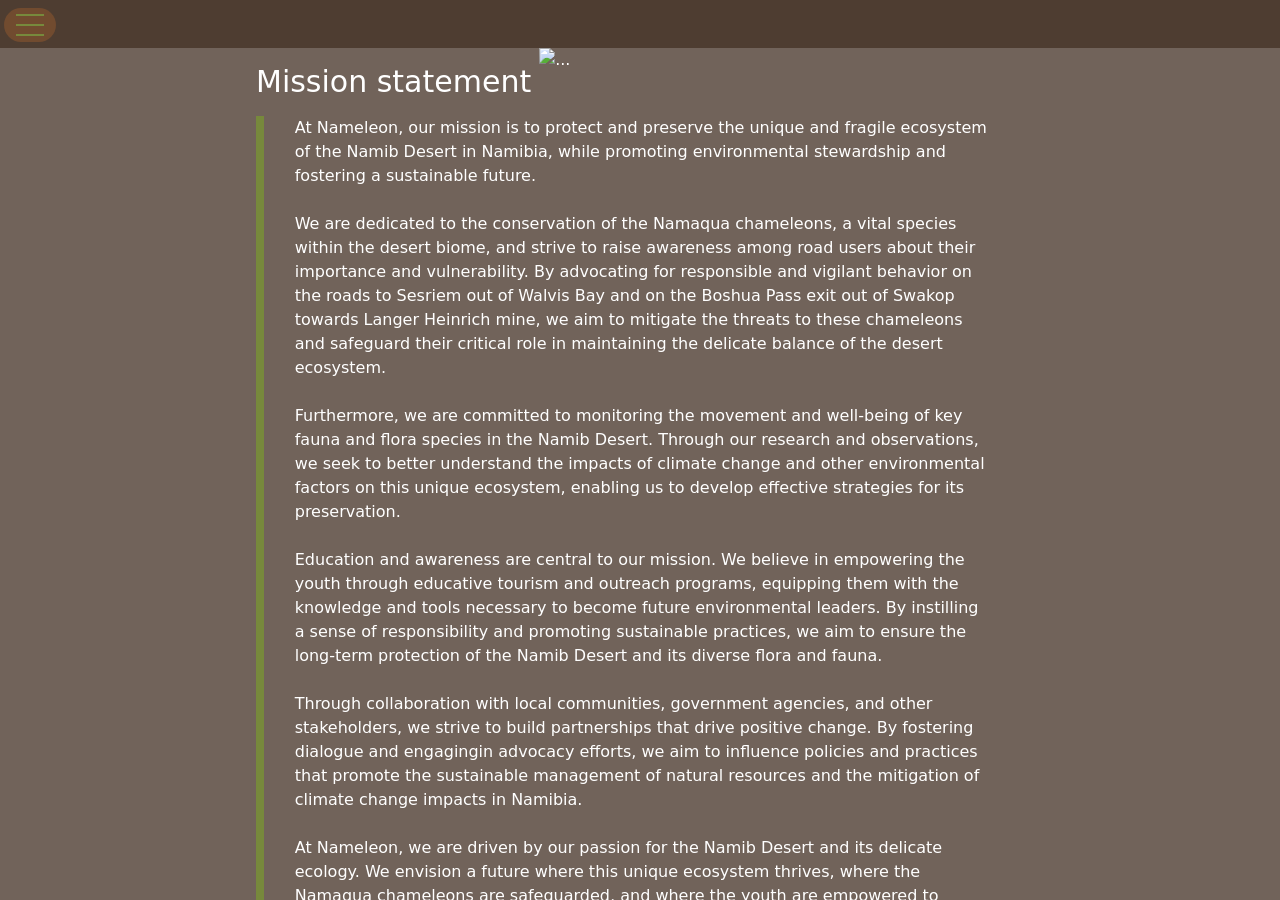
==== mission.html @ efe167bf "deploy: af7c8019000413ce981e2d6d22ccf129cd88c596" ====
<!DOCTYPE html>
<html lang="en" class="dark">
	<head>
		<meta charset="utf-8" />
		<link rel="icon" href="./favicon.png" />
		<meta name="viewport" content="width=device-width" />
		
		<link href="./_app/immutable/assets/0.173e3de1.css" rel="stylesheet">
		<link href="./_app/immutable/assets/ProgressBar.4f1e9ba5.css" rel="stylesheet">
		<link rel="modulepreload" href="./_app/immutable/entry/start.81676856.js">
		<link rel="modulepreload" href="./_app/immutable/chunks/index.58f29621.js">
		<link rel="modulepreload" href="./_app/immutable/chunks/singletons.44e371b8.js">
		<link rel="modulepreload" href="./_app/immutable/chunks/index.fc6aa7e1.js">
		<link rel="modulepreload" href="./_app/immutable/entry/app.9df71a62.js">
		<link rel="modulepreload" href="./_app/immutable/nodes/0.3c5bb1a8.js">
		<link rel="modulepreload" href="./_app/immutable/chunks/ProgressBar.svelte_svelte_type_style_lang.1ff2ed19.js">
		<link rel="modulepreload" href="./_app/immutable/chunks/index.184561b4.js">
		<link rel="modulepreload" href="./_app/immutable/chunks/stores.79763845.js">
		<link rel="modulepreload" href="./_app/immutable/nodes/3.72fe56f4.js">
	</head>
	<body data-sveltekit-preload-data="hover">
		<div style="display: contents" class="h-full overflow-hidden">






<div id="appShell" class="w-full h-full flex flex-col overflow-hidden " data-testid="app-shell">
	<header id="shell-header" class="flex-none z-40">
		
		
		
			<div class="z-40 bg-primary-900 grow w-full overflow-hidden bg-opacity-60 h-12"><div class="grow-0 float-left pt-2 pl-1"><button class="btn btn-sm bg-primary-500"><div class="space-y-2"><div class="w-7 h-0.5 bg-secondary-500"></div>
								<div class="w-7 h-0.5 bg-secondary-500"></div>
								<div class="w-7 h-0.5 bg-secondary-500"></div></div></button></div></div>

			
			



		
	</header>

	
	<div class="flex-auto w-full h-full flex overflow-hidden">
		

		
		<div id="page" class=" flex-1 overflow-x-hidden flex flex-col">
			

			
			<main id="page-content" class="flex-auto ">
	


	
	

	
	

	

	
	<div><div class="content-div"><div class="flex"><h1 class="content-heading">Mission statement</h1>
        <img src="static/images/space-shuttle-svgrepo-com.svg" alt="..." width="40px"></div>

    <blockquote class="content-blockquote">At Nameleon, our mission is to protect and preserve the unique and fragile ecosystem of the
        Namib Desert in Namibia, while promoting environmental stewardship and fostering a
        sustainable future.
        <br><br>
        We are dedicated to the conservation of the Namaqua chameleons, a vital species within the
        desert biome, and strive to raise awareness among road users about their importance and
        vulnerability. By advocating for responsible and vigilant behavior on the roads to Sesriem out
        of Walvis Bay and on the Boshua Pass exit out of Swakop towards Langer Heinrich mine, we
        aim to mitigate the threats to these chameleons and safeguard their critical role in maintaining
        the delicate balance of the desert ecosystem.
        <br><br>
        Furthermore, we are committed to monitoring the movement and well-being of key fauna and
        flora species in the Namib Desert. Through our research and observations, we seek to better
        understand the impacts of climate change and other environmental factors on this unique
        ecosystem, enabling us to develop effective strategies for its preservation.
        <br><br>
        Education and awareness are central to our mission. We believe in empowering the youth
        through educative tourism and outreach programs, equipping them with the knowledge and
        tools necessary to become future environmental leaders. By instilling a sense of responsibility
        and promoting sustainable practices, we aim to ensure the long-term protection of the Namib
        Desert and its diverse flora and fauna.
        <br><br>
        Through collaboration with local communities, government agencies, and other stakeholders,
        we strive to build partnerships that drive positive change. By fostering dialogue and engagingin advocacy efforts, we aim to influence policies and practices that promote the sustainable
        management of natural resources and the mitigation of climate change impacts in Namibia.
        <br><br>
        At Nameleon, we are driven by our passion for the Namib Desert and its delicate ecology.
        We envision a future where this unique ecosystem thrives, where the Namaqua chameleons
        are safeguarded, and where the youth are empowered to become champions of environmental
        conservation. Together, we can preserve the Namib Desert for future generations and inspire
        a global commitment to protect and cherish our natural world.
    </blockquote></div></div>
	

	
	

	
	

    
    <div class="h-16"></div></main>

			
			</div>

		
		</div>

	
	</div>


			
			<script>
				{
					__sveltekit_xcwtef = {
						base: new URL(".", location).pathname.slice(0, -1),
						env: {}
					};

					const element = document.currentScript.parentElement;

					const data = [null,null];

					Promise.all([
						import("./_app/immutable/entry/start.81676856.js"),
						import("./_app/immutable/entry/app.9df71a62.js")
					]).then(([kit, app]) => {
						kit.start(app, element, {
							node_ids: [0, 3],
							data,
							form: null,
							error: null
						});
					});
				}
			</script>
		</div>
	</body>
</html>
---- _app/immutable/assets/0.173e3de1.css ----
:root{--theme-font-family-base: system-ui;--theme-font-family-heading: system-ui;--theme-font-color-base: 255 255 255;--theme-font-color-dark: 255 255 255;--theme-rounded-base: 9999px;--theme-rounded-container: 8px;--theme-border-base: 1px;--on-primary: 0 0 0;--on-secondary: 255 255 255;--on-tertiary: 0 0 0;--on-success: 0 0 0;--on-warning: 0 0 0;--on-error: 255 255 255;--on-surface: 255 255 255;--color-primary-50: 234 228 224;--color-primary-100: 227 219 213;--color-primary-200: 220 210 203;--color-primary-300: 198 183 172;--color-primary-400: 156 129 109;--color-primary-500: 113 75 47;--color-primary-600: 102 68 42;--color-primary-700: 85 56 35;--color-primary-800: 68 45 28;--color-primary-900: 55 37 23;--color-secondary-50: 235 237 226;--color-secondary-100: 228 231 216;--color-secondary-200: 221 226 206;--color-secondary-300: 201 208 177;--color-secondary-400: 160 172 119;--color-secondary-500: 119 137 60;--color-secondary-600: 107 123 54;--color-secondary-700: 89 103 45;--color-secondary-800: 71 82 36;--color-secondary-900: 58 67 29;--color-tertiary-50: 252 248 243;--color-tertiary-100: 251 245 239;--color-tertiary-200: 250 243 235;--color-tertiary-300: 247 235 223;--color-tertiary-400: 240 221 199;--color-tertiary-500: 234 206 175;--color-tertiary-600: 211 185 158;--color-tertiary-700: 176 155 131;--color-tertiary-800: 140 124 105;--color-tertiary-900: 115 101 86;--color-success-50: 235 241 237;--color-success-100: 229 237 231;--color-success-200: 222 232 225;--color-success-300: 202 218 207;--color-success-400: 163 191 171;--color-success-500: 123 163 135;--color-success-600: 111 147 122;--color-success-700: 92 122 101;--color-success-800: 74 98 81;--color-success-900: 60 80 66;--color-warning-50: 250 243 228;--color-warning-100: 249 240 219;--color-warning-200: 247 236 211;--color-warning-300: 243 224 184;--color-warning-400: 233 201 130;--color-warning-500: 224 178 77;--color-warning-600: 202 160 69;--color-warning-700: 168 134 58;--color-warning-800: 134 107 46;--color-warning-900: 110 87 38;--color-error-50: 251 236 241;--color-error-100: 250 230 237;--color-error-200: 249 224 232;--color-error-300: 245 205 219;--color-error-400: 238 167 191;--color-error-500: 230 129 164;--color-error-600: 207 116 148;--color-error-700: 173 97 123;--color-error-800: 138 77 98;--color-error-900: 113 63 80;--color-surface-50: 251 247 244;--color-surface-100: 250 245 241;--color-surface-200: 249 242 237;--color-surface-300: 245 234 226;--color-surface-400: 238 219 205;--color-surface-500: 230 203 183;--color-surface-600: 207 183 165;--color-surface-700: 173 152 137;--color-surface-800: 138 122 110;--color-surface-900: 113 99 90}*,:before,:after{--tw-border-spacing-x: 0;--tw-border-spacing-y: 0;--tw-translate-x: 0;--tw-translate-y: 0;--tw-rotate: 0;--tw-skew-x: 0;--tw-skew-y: 0;--tw-scale-x: 1;--tw-scale-y: 1;--tw-pan-x: ;--tw-pan-y: ;--tw-pinch-zoom: ;--tw-scroll-snap-strictness: proximity;--tw-gradient-from-position: ;--tw-gradient-via-position: ;--tw-gradient-to-position: ;--tw-ordinal: ;--tw-slashed-zero: ;--tw-numeric-figure: ;--tw-numeric-spacing: ;--tw-numeric-fraction: ;--tw-ring-inset: ;--tw-ring-offset-width: 0px;--tw-ring-offset-color: #fff;--tw-ring-color: rgb(59 130 246 / .5);--tw-ring-offset-shadow: 0 0 #0000;--tw-ring-shadow: 0 0 #0000;--tw-shadow: 0 0 #0000;--tw-shadow-colored: 0 0 #0000;--tw-blur: ;--tw-brightness: ;--tw-contrast: ;--tw-grayscale: ;--tw-hue-rotate: ;--tw-invert: ;--tw-saturate: ;--tw-sepia: ;--tw-drop-shadow: ;--tw-backdrop-blur: ;--tw-backdrop-brightness: ;--tw-backdrop-contrast: ;--tw-backdrop-grayscale: ;--tw-backdrop-hue-rotate: ;--tw-backdrop-invert: ;--tw-backdrop-opacity: ;--tw-backdrop-saturate: ;--tw-backdrop-sepia: ;--tw-contain-size: ;--tw-contain-layout: ;--tw-contain-paint: ;--tw-contain-style: }::backdrop{--tw-border-spacing-x: 0;--tw-border-spacing-y: 0;--tw-translate-x: 0;--tw-translate-y: 0;--tw-rotate: 0;--tw-skew-x: 0;--tw-skew-y: 0;--tw-scale-x: 1;--tw-scale-y: 1;--tw-pan-x: ;--tw-pan-y: ;--tw-pinch-zoom: ;--tw-scroll-snap-strictness: proximity;--tw-gradient-from-position: ;--tw-gradient-via-position: ;--tw-gradient-to-position: ;--tw-ordinal: ;--tw-slashed-zero: ;--tw-numeric-figure: ;--tw-numeric-spacing: ;--tw-numeric-fraction: ;--tw-ring-inset: ;--tw-ring-offset-width: 0px;--tw-ring-offset-color: #fff;--tw-ring-color: rgb(59 130 246 / .5);--tw-ring-offset-shadow: 0 0 #0000;--tw-ring-shadow: 0 0 #0000;--tw-shadow: 0 0 #0000;--tw-shadow-colored: 0 0 #0000;--tw-blur: ;--tw-brightness: ;--tw-contrast: ;--tw-grayscale: ;--tw-hue-rotate: ;--tw-invert: ;--tw-saturate: ;--tw-sepia: ;--tw-drop-shadow: ;--tw-backdrop-blur: ;--tw-backdrop-brightness: ;--tw-backdrop-contrast: ;--tw-backdrop-grayscale: ;--tw-backdrop-hue-rotate: ;--tw-backdrop-invert: ;--tw-backdrop-opacity: ;--tw-backdrop-saturate: ;--tw-backdrop-sepia: ;--tw-contain-size: ;--tw-contain-layout: ;--tw-contain-paint: ;--tw-contain-style: }*,:before,:after{box-sizing:border-box;border-width:0;border-style:solid;border-color:#e5e7eb}:before,:after{--tw-content: ""}html,:host{line-height:1.5;-webkit-text-size-adjust:100%;-moz-tab-size:4;-o-tab-size:4;tab-size:4;font-family:ui-sans-serif,system-ui,sans-serif,"Apple Color Emoji","Segoe UI Emoji",Segoe UI Symbol,"Noto Color Emoji";font-feature-settings:normal;font-variation-settings:normal;-webkit-tap-highlight-color:transparent}body{margin:0;line-height:inherit}hr{height:0;color:inherit;border-top-width:1px}abbr:where([title]){-webkit-text-decoration:underline dotted;text-decoration:underline dotted}h1,h2,h3,h4,h5,h6{font-size:inherit;font-weight:inherit}a{color:inherit;text-decoration:inherit}b,strong{font-weight:bolder}code,kbd,samp,pre{font-family:ui-monospace,SFMono-Regular,Menlo,Monaco,Consolas,Liberation Mono,Courier New,monospace;font-feature-settings:normal;font-variation-settings:normal;font-size:1em}small{font-size:80%}sub,sup{font-size:75%;line-height:0;position:relative;vertical-align:baseline}sub{bottom:-.25em}sup{top:-.5em}table{text-indent:0;border-color:inherit;border-collapse:collapse}button,input,optgroup,select,textarea{font-family:inherit;font-feature-settings:inherit;font-variation-settings:inherit;font-size:100%;font-weight:inherit;line-height:inherit;letter-spacing:inherit;color:inherit;margin:0;padding:0}button,select{text-transform:none}button,input:where([type=button]),input:where([type=reset]),input:where([type=submit]){-webkit-appearance:button;background-color:transparent;background-image:none}:-moz-focusring{outline:auto}:-moz-ui-invalid{box-shadow:none}progress{vertical-align:baseline}::-webkit-inner-spin-button,::-webkit-outer-spin-button{height:auto}[type=search]{-webkit-appearance:textfield;outline-offset:-2px}::-webkit-search-decoration{-webkit-appearance:none}::-webkit-file-upload-button{-webkit-appearance:button;font:inherit}summary{display:list-item}blockquote,dl,dd,h1,h2,h3,h4,h5,h6,hr,figure,p,pre{margin:0}fieldset{margin:0;padding:0}legend{padding:0}ol,ul,menu{list-style:none;margin:0;padding:0}dialog{padding:0}textarea{resize:vertical}input::-moz-placeholder,textarea::-moz-placeholder{opacity:1;color:#9ca3af}input::placeholder,textarea::placeholder{opacity:1;color:#9ca3af}button,[role=button]{cursor:pointer}:disabled{cursor:default}img,svg,video,canvas,audio,iframe,embed,object{display:block;vertical-align:middle}img,video{max-width:100%;height:auto}[hidden]:where(:not([hidden=until-found])){display:none}input:where([type=text]),input:where(:not([type])),input:where([type=email]),input:where([type=url]),input:where([type=password]),input:where([type=number]),input:where([type=date]),input:where([type=datetime-local]),input:where([type=month]),input:where([type=search]),input:where([type=tel]),input:where([type=time]),input:where([type=week]),select:where([multiple]),textarea,select{-webkit-appearance:none;-moz-appearance:none;appearance:none;background-color:#fff;border-color:#6b7280;border-width:1px;border-radius:0;padding:.5rem .75rem;font-size:1rem;line-height:1.5rem;--tw-shadow: 0 0 #0000}input:where([type=text]):focus,input:where(:not([type])):focus,input:where([type=email]):focus,input:where([type=url]):focus,input:where([type=password]):focus,input:where([type=number]):focus,input:where([type=date]):focus,input:where([type=datetime-local]):focus,input:where([type=month]):focus,input:where([type=search]):focus,input:where([type=tel]):focus,input:where([type=time]):focus,input:where([type=week]):focus,select:where([multiple]):focus,textarea:focus,select:focus{outline:2px solid transparent;outline-offset:2px;--tw-ring-inset: var(--tw-empty, );--tw-ring-offset-width: 0px;--tw-ring-offset-color: #fff;--tw-ring-color: #2563eb;--tw-ring-offset-shadow: var(--tw-ring-inset) 0 0 0 var(--tw-ring-offset-width) var(--tw-ring-offset-color);--tw-ring-shadow: var(--tw-ring-inset) 0 0 0 calc(1px + var(--tw-ring-offset-width)) var(--tw-ring-color);box-shadow:var(--tw-ring-offset-shadow),var(--tw-ring-shadow),var(--tw-shadow);border-color:#2563eb}input::-moz-placeholder,textarea::-moz-placeholder{color:#6b7280;opacity:1}input::placeholder,textarea::placeholder{color:#6b7280;opacity:1}::-webkit-datetime-edit-fields-wrapper{padding:0}::-webkit-date-and-time-value{min-height:1.5em;text-align:inherit}::-webkit-datetime-edit{display:inline-flex}::-webkit-datetime-edit,::-webkit-datetime-edit-year-field,::-webkit-datetime-edit-month-field,::-webkit-datetime-edit-day-field,::-webkit-datetime-edit-hour-field,::-webkit-datetime-edit-minute-field,::-webkit-datetime-edit-second-field,::-webkit-datetime-edit-millisecond-field,::-webkit-datetime-edit-meridiem-field{padding-top:0;padding-bottom:0}select{background-image:url("data:image/svg+xml,%3csvg xmlns='http://www.w3.org/2000/svg' fill='none' viewBox='0 0 20 20'%3e%3cpath stroke='%236b7280' stroke-linecap='round' stroke-linejoin='round' stroke-width='1.5' d='M6 8l4 4 4-4'/%3e%3c/svg%3e");background-position:right .5rem center;background-repeat:no-repeat;background-size:1.5em 1.5em;padding-right:2.5rem;-webkit-print-color-adjust:exact;print-color-adjust:exact}select:where([multiple]),select:where([size]:not([size="1"])){background-image:initial;background-position:initial;background-repeat:unset;background-size:initial;padding-right:.75rem;-webkit-print-color-adjust:unset;print-color-adjust:unset}input:where([type=checkbox]),input:where([type=radio]){-webkit-appearance:none;-moz-appearance:none;appearance:none;padding:0;-webkit-print-color-adjust:exact;print-color-adjust:exact;display:inline-block;vertical-align:middle;background-origin:border-box;-webkit-user-select:none;-moz-user-select:none;user-select:none;flex-shrink:0;height:1rem;width:1rem;color:#2563eb;background-color:#fff;border-color:#6b7280;border-width:1px;--tw-shadow: 0 0 #0000}input:where([type=checkbox]){border-radius:0}input:where([type=radio]){border-radius:100%}input:where([type=checkbox]):focus,input:where([type=radio]):focus{outline:2px solid transparent;outline-offset:2px;--tw-ring-inset: var(--tw-empty, );--tw-ring-offset-width: 2px;--tw-ring-offset-color: #fff;--tw-ring-color: #2563eb;--tw-ring-offset-shadow: var(--tw-ring-inset) 0 0 0 var(--tw-ring-offset-width) var(--tw-ring-offset-color);--tw-ring-shadow: var(--tw-ring-inset) 0 0 0 calc(2px + var(--tw-ring-offset-width)) var(--tw-ring-color);box-shadow:var(--tw-ring-offset-shadow),var(--tw-ring-shadow),var(--tw-shadow)}input:where([type=checkbox]):checked,input:where([type=radio]):checked{border-color:transparent;background-color:currentColor;background-size:100% 100%;background-position:center;background-repeat:no-repeat}input:where([type=checkbox]):checked{background-image:url("data:image/svg+xml,%3csvg viewBox='0 0 16 16' fill='white' xmlns='http://www.w3.org/2000/svg'%3e%3cpath d='M12.207 4.793a1 1 0 010 1.414l-5 5a1 1 0 01-1.414 0l-2-2a1 1 0 011.414-1.414L6.5 9.086l4.293-4.293a1 1 0 011.414 0z'/%3e%3c/svg%3e")}@media (forced-colors: active){input:where([type=checkbox]):checked{-webkit-appearance:auto;-moz-appearance:auto;appearance:auto}}input:where([type=radio]):checked{background-image:url("data:image/svg+xml,%3csvg viewBox='0 0 16 16' fill='white' xmlns='http://www.w3.org/2000/svg'%3e%3ccircle cx='8' cy='8' r='3'/%3e%3c/svg%3e")}@media (forced-colors: active){input:where([type=radio]):checked{-webkit-appearance:auto;-moz-appearance:auto;appearance:auto}}input:where([type=checkbox]):checked:hover,input:where([type=checkbox]):checked:focus,input:where([type=radio]):checked:hover,input:where([type=radio]):checked:focus{border-color:transparent;background-color:currentColor}input:where([type=checkbox]):indeterminate{background-image:url("data:image/svg+xml,%3csvg xmlns='http://www.w3.org/2000/svg' fill='none' viewBox='0 0 16 16'%3e%3cpath stroke='white' stroke-linecap='round' stroke-linejoin='round' stroke-width='2' d='M4 8h8'/%3e%3c/svg%3e");border-color:transparent;background-color:currentColor;background-size:100% 100%;background-position:center;background-repeat:no-repeat}@media (forced-colors: active){input:where([type=checkbox]):indeterminate{-webkit-appearance:auto;-moz-appearance:auto;appearance:auto}}input:where([type=checkbox]):indeterminate:hover,input:where([type=checkbox]):indeterminate:focus{border-color:transparent;background-color:currentColor}input:where([type=file]){background:unset;border-color:inherit;border-width:0;border-radius:0;padding:0;font-size:unset;line-height:inherit}input:where([type=file]):focus{outline:1px solid ButtonText;outline:1px auto -webkit-focus-ring-color}body{background-color:rgb(var(--color-surface-50))}.dark body{background-color:rgb(var(--color-surface-900))}::-moz-selection{background-color:rgb(var(--color-primary-500) / .3)}::selection{background-color:rgb(var(--color-primary-500) / .3)}html{-webkit-tap-highlight-color:rgba(128,128,128,.5)}::-webkit-scrollbar{width:.5rem;height:.5rem}::-webkit-scrollbar-track{padding-left:1px;padding-right:1px;background-color:rgb(var(--color-surface-50))!important}.dark ::-webkit-scrollbar-track{background-color:rgb(var(--color-surface-900))!important}::-webkit-scrollbar-thumb{background-color:rgb(var(--color-surface-400))}.dark ::-webkit-scrollbar-thumb{background-color:rgb(var(--color-surface-500))}::-webkit-scrollbar-thumb{border-radius:var(--theme-rounded-base)}html{scrollbar-color:rgba(0,0,0,.2) rgba(255,255,255,.05)}html.dark{scrollbar-color:rgba(255,255,255,.1) rgba(0,0,0,.05)}hr:not(.divider){display:block;border-top-width:1px;border-style:solid;border-color:rgb(var(--color-surface-300))}.dark hr:not(.divider){border-color:rgb(var(--color-surface-600))}body{font-size:1rem;line-height:1.5rem;font-family:var(--theme-font-family-base);color:rgba(var(--theme-font-color-base))}.dark body{color:rgba(var(--theme-font-color-dark))}.h1{font-size:1.875rem;line-height:2.25rem;font-family:var(--theme-font-family-heading)}@media (min-width: 768px){.h1{font-size:3rem;line-height:1}}.h2{font-size:1.5rem;line-height:2rem;font-family:var(--theme-font-family-heading)}@media (min-width: 768px){.h2{font-size:2.25rem;line-height:2.5rem}}.h3{font-size:1.25rem;line-height:1.75rem;font-family:var(--theme-font-family-heading)}@media (min-width: 768px){.h3{font-size:1.5rem;line-height:2rem}}.anchor{--tw-text-opacity: 1;color:rgb(var(--color-primary-700) / var(--tw-text-opacity, 1));text-decoration-line:underline}.anchor:hover{--tw-brightness: brightness(1.1);filter:var(--tw-blur) var(--tw-brightness) var(--tw-contrast) var(--tw-grayscale) var(--tw-hue-rotate) var(--tw-invert) var(--tw-saturate) var(--tw-sepia) var(--tw-drop-shadow)}.anchor:is(.dark *){--tw-text-opacity: 1;color:rgb(var(--color-primary-500) / var(--tw-text-opacity, 1))}.blockquote{border-left-width:8px;--tw-border-opacity: 1;border-left-color:rgb(var(--color-secondary-500) / var(--tw-border-opacity, 1));padding-right:1rem;padding-left:1rem;font-size:1rem;line-height:1.5rem;font-style:italic;color:rgba(var(--theme-font-color-base))}.dark .blockquote{color:rgba(var(--theme-font-color-dark))}.time{font-size:.875rem;line-height:1.25rem;--tw-text-opacity: 1;color:rgb(var(--color-surface-500) / var(--tw-text-opacity, 1))}.time:is(.dark *){--tw-text-opacity: 1;color:rgb(var(--color-surface-400) / var(--tw-text-opacity, 1))}.pre{overflow-x:auto;white-space:pre-wrap;background-color:#171717e6;padding:1rem;font-family:ui-monospace,SFMono-Regular,Menlo,Monaco,Consolas,Liberation Mono,Courier New,monospace;font-size:1rem;line-height:1.5rem;--tw-text-opacity: 1;color:rgb(255 255 255 / var(--tw-text-opacity, 1));border-radius:var(--theme-rounded-container)}.code{white-space:nowrap;font-family:ui-monospace,SFMono-Regular,Menlo,Monaco,Consolas,Liberation Mono,Courier New,monospace;font-size:.75rem;line-height:1rem;--tw-text-opacity: 1;color:rgb(var(--color-primary-700) / var(--tw-text-opacity, 1))}.code:is(.dark *){--tw-text-opacity: 1;color:rgb(var(--color-primary-400) / var(--tw-text-opacity, 1))}.code{background-color:rgb(var(--color-primary-500) / .3)}.code:is(.dark *){background-color:rgb(var(--color-primary-500) / .2)}.code{border-radius:.25rem;padding:.125rem .25rem}fieldset,legend,label{display:block}::-moz-placeholder{color:rgb(var(--color-surface-500))}::placeholder{color:rgb(var(--color-surface-500))}.dark ::-moz-placeholder{color:rgb(var(--color-surface-400))}.dark ::placeholder{color:rgb(var(--color-surface-400))}input:is(.dark *)::-webkit-calendar-picker-indicator{--tw-invert: invert(100%);filter:var(--tw-blur) var(--tw-brightness) var(--tw-contrast) var(--tw-grayscale) var(--tw-hue-rotate) var(--tw-invert) var(--tw-saturate) var(--tw-sepia) var(--tw-drop-shadow)}input[type=search]::-webkit-search-cancel-button{-webkit-appearance:none;background:url("data:image/svg+xml,%3Csvg xmlns='http://www.w3.org/2000/svg' viewBox='0 0 512 512'%3E%3Cpath d='M256 8C119 8 8 119 8 256s111 248 248 248 248-111 248-248S393 8 256 8zm121.6 313.1c4.7 4.7 4.7 12.3 0 17L338 377.6c-4.7 4.7-12.3 4.7-17 0L256 312l-65.1 65.6c-4.7 4.7-12.3 4.7-17 0L134.4 338c-4.7-4.7-4.7-12.3 0-17l65.6-65-65.6-65.1c-4.7-4.7-4.7-12.3 0-17l39.6-39.6c4.7-4.7 12.3-4.7 17 0l65 65.7 65.1-65.6c4.7-4.7 12.3-4.7 17 0l39.6 39.6c4.7 4.7 4.7 12.3 0 17L312 256l65.6 65.1z'/%3E%3C/svg%3E") no-repeat 50% 50%;pointer-events:none;height:1rem;width:1rem;border-radius:9999px;background-size:contain;opacity:0}input[type=search]:focus::-webkit-search-cancel-button{pointer-events:auto;opacity:1}input[type=search]:is(.dark *)::-webkit-search-cancel-button{--tw-invert: invert(100%);filter:var(--tw-blur) var(--tw-brightness) var(--tw-contrast) var(--tw-grayscale) var(--tw-hue-rotate) var(--tw-invert) var(--tw-saturate) var(--tw-sepia) var(--tw-drop-shadow)}progress{webkit-appearance:none;-moz-appearance:none;-webkit-appearance:none;appearance:none;height:.5rem;width:100%;overflow:hidden;border-radius:var(--theme-rounded-base);background-color:rgb(var(--color-surface-400))}.dark progress{background-color:rgb(var(--color-surface-500))}progress::-webkit-progress-bar{background-color:rgb(var(--color-surface-400))}.dark progress::-webkit-progress-bar{background-color:rgb(var(--color-surface-500))}progress::-webkit-progress-value{background-color:rgb(var(--color-surface-900))}.dark progress::-webkit-progress-value{background-color:rgb(var(--color-surface-50))}::-moz-progress-bar{background-color:rgb(var(--color-surface-900))}.dark ::-moz-progress-bar{background-color:rgb(var(--color-surface-50))}:indeterminate::-moz-progress-bar{width:0}[type=range]{width:100%;accent-color:rgb(var(--color-surface-900) / 1)}[type=range]:is(.dark *){accent-color:rgb(var(--color-surface-50) / 1)}.\!legend{font-size:1.25rem;line-height:1.75rem;font-family:var(--theme-font-family-heading)}@media (min-width: 768px){.\!legend{font-size:1.5rem;line-height:2rem}}.legend{font-size:1.25rem;line-height:1.75rem;font-family:var(--theme-font-family-heading)}@media (min-width: 768px){.legend{font-size:1.5rem;line-height:2rem}}.label>:not([hidden])~:not([hidden]){--tw-space-y-reverse: 0;margin-top:calc(.25rem * calc(1 - var(--tw-space-y-reverse)));margin-bottom:calc(.25rem * var(--tw-space-y-reverse))}.\!input,.input,.textarea,.select,.input-group{width:100%;transition-property:color,background-color,border-color,text-decoration-color,fill,stroke,opacity,box-shadow,transform,filter,backdrop-filter;transition-timing-function:cubic-bezier(.4,0,.2,1);transition-duration:.2s}.\!input{background-color:rgb(var(--color-surface-200))}.dark .\!input{background-color:rgb(var(--color-surface-700))}.\!input:hover{--tw-brightness: brightness(1.05);filter:var(--tw-blur) var(--tw-brightness) var(--tw-contrast) var(--tw-grayscale) var(--tw-hue-rotate) var(--tw-invert) var(--tw-saturate) var(--tw-sepia) var(--tw-drop-shadow)}.\!input:focus{--tw-brightness: brightness(1.05);filter:var(--tw-blur) var(--tw-brightness) var(--tw-contrast) var(--tw-grayscale) var(--tw-hue-rotate) var(--tw-invert) var(--tw-saturate) var(--tw-sepia) var(--tw-drop-shadow)}.input,.textarea,.select,.input-group{background-color:rgb(var(--color-surface-200))}.dark .input,.dark .textarea,.dark .select,.dark .input-group{background-color:rgb(var(--color-surface-700))}.input:hover,.textarea:hover,.select:hover,.input-group:hover{--tw-brightness: brightness(1.05);filter:var(--tw-blur) var(--tw-brightness) var(--tw-contrast) var(--tw-grayscale) var(--tw-hue-rotate) var(--tw-invert) var(--tw-saturate) var(--tw-sepia) var(--tw-drop-shadow)}.input:focus,.textarea:focus,.select:focus,.input-group:focus{--tw-brightness: brightness(1.05);filter:var(--tw-blur) var(--tw-brightness) var(--tw-contrast) var(--tw-grayscale) var(--tw-hue-rotate) var(--tw-invert) var(--tw-saturate) var(--tw-sepia) var(--tw-drop-shadow)}.\!input,.input,.textarea,.select,.input-group{--tw-ring-offset-shadow: var(--tw-ring-inset) 0 0 0 var(--tw-ring-offset-width) var(--tw-ring-offset-color) !important;--tw-ring-shadow: var(--tw-ring-inset) 0 0 0 calc(0px + var(--tw-ring-offset-width)) var(--tw-ring-color) !important;box-shadow:var(--tw-ring-offset-shadow),var(--tw-ring-shadow),var(--tw-shadow, 0 0 #0000)!important}.\!input{border-width:var(--theme-border-base);border-color:rgb(var(--color-surface-400))}.dark .\!input{border-color:rgb(var(--color-surface-500))}.\!input:focus-within{--tw-border-opacity: 1;border-color:rgb(var(--color-primary-500) / var(--tw-border-opacity, 1))}.input,.textarea,.select,.input-group{border-width:var(--theme-border-base);border-color:rgb(var(--color-surface-400))}.dark .input,.dark .textarea,.dark .select,.dark .input-group{border-color:rgb(var(--color-surface-500))}.input:focus-within,.textarea:focus-within,.select:focus-within,.input-group:focus-within{--tw-border-opacity: 1;border-color:rgb(var(--color-primary-500) / var(--tw-border-opacity, 1))}.\!input,.input,.input-group{border-radius:var(--theme-rounded-base)}.textarea,.select{border-radius:var(--theme-rounded-container)}.select>:not([hidden])~:not([hidden]){--tw-space-y-reverse: 0;margin-top:calc(.25rem * calc(1 - var(--tw-space-y-reverse)));margin-bottom:calc(.25rem * var(--tw-space-y-reverse))}.select{padding:.5rem 2rem .5rem .5rem}.select[size]{background-image:none}.select optgroup>:not([hidden])~:not([hidden]){--tw-space-y-reverse: 0;margin-top:calc(.25rem * calc(1 - var(--tw-space-y-reverse)));margin-bottom:calc(.25rem * var(--tw-space-y-reverse))}.select optgroup{font-weight:700}.select optgroup option{margin-left:0;padding-left:0}.select optgroup option:first-of-type{margin-top:.75rem}.select optgroup option:last-child{margin-bottom:.75rem!important}.select option{cursor:pointer;padding:.5rem 1rem;background-color:rgb(var(--color-surface-200))}.dark .select option{background-color:rgb(var(--color-surface-700))}.select option{border-radius:var(--theme-rounded-base)}.select option:checked{background:rgb(var(--color-primary-500)) linear-gradient(0deg,rgb(var(--color-primary-500)) 0%,rgb(var(--color-primary-500)) 100%);color:rgb(var(--on-primary))}.checkbox,.radio{height:1.25rem;width:1.25rem;cursor:pointer;border-radius:.25rem;--tw-ring-offset-shadow: var(--tw-ring-inset) 0 0 0 var(--tw-ring-offset-width) var(--tw-ring-offset-color) !important;--tw-ring-shadow: var(--tw-ring-inset) 0 0 0 calc(0px + var(--tw-ring-offset-width)) var(--tw-ring-color) !important;box-shadow:var(--tw-ring-offset-shadow),var(--tw-ring-shadow),var(--tw-shadow, 0 0 #0000)!important;background-color:rgb(var(--color-surface-200))}.dark .checkbox,.dark .radio{background-color:rgb(var(--color-surface-700))}.checkbox:hover,.radio:hover{--tw-brightness: brightness(1.05);filter:var(--tw-blur) var(--tw-brightness) var(--tw-contrast) var(--tw-grayscale) var(--tw-hue-rotate) var(--tw-invert) var(--tw-saturate) var(--tw-sepia) var(--tw-drop-shadow)}.checkbox:focus,.radio:focus{--tw-brightness: brightness(1.05);filter:var(--tw-blur) var(--tw-brightness) var(--tw-contrast) var(--tw-grayscale) var(--tw-hue-rotate) var(--tw-invert) var(--tw-saturate) var(--tw-sepia) var(--tw-drop-shadow)}.checkbox,.radio{border-width:var(--theme-border-base);border-color:rgb(var(--color-surface-400))}.dark .checkbox,.dark .radio{border-color:rgb(var(--color-surface-500))}.checkbox:focus,.radio:focus{--tw-border-opacity: 1;border-color:rgb(var(--color-primary-500) / var(--tw-border-opacity, 1))}.checkbox:checked,.radio:checked{--tw-bg-opacity: 1;background-color:rgb(var(--color-primary-500) / var(--tw-bg-opacity, 1))}.checkbox:checked:hover,.radio:checked:hover{--tw-bg-opacity: 1;background-color:rgb(var(--color-primary-500) / var(--tw-bg-opacity, 1))}.checkbox:checked:focus,.radio:checked:focus{--tw-bg-opacity: 1;background-color:rgb(var(--color-primary-500) / var(--tw-bg-opacity, 1));--tw-ring-offset-shadow: var(--tw-ring-inset) 0 0 0 var(--tw-ring-offset-width) var(--tw-ring-offset-color);--tw-ring-shadow: var(--tw-ring-inset) 0 0 0 calc(0px + var(--tw-ring-offset-width)) var(--tw-ring-color);box-shadow:var(--tw-ring-offset-shadow),var(--tw-ring-shadow),var(--tw-shadow, 0 0 #0000)}.radio{border-radius:var(--theme-rounded-base)}.\!input[type=file],.input[type=file]{padding:.25rem}.\!input[type=color],.input[type=color]{height:2.5rem;width:2.5rem;cursor:pointer;overflow:hidden;border-style:none;border-radius:var(--theme-rounded-base)}.\!input[type=color]{-webkit-appearance:none!important}.input[type=color]{-webkit-appearance:none}.\!input[type=color]::-webkit-color-swatch-wrapper{padding:0}.input[type=color]::-webkit-color-swatch-wrapper{padding:0}.\!input[type=color]::-webkit-color-swatch{border-style:none}.\!input[type=color]::-webkit-color-swatch:hover{--tw-brightness: brightness(1.1);filter:var(--tw-blur) var(--tw-brightness) var(--tw-contrast) var(--tw-grayscale) var(--tw-hue-rotate) var(--tw-invert) var(--tw-saturate) var(--tw-sepia) var(--tw-drop-shadow)}.input[type=color]::-webkit-color-swatch{border-style:none}.input[type=color]::-webkit-color-swatch:hover{--tw-brightness: brightness(1.1);filter:var(--tw-blur) var(--tw-brightness) var(--tw-contrast) var(--tw-grayscale) var(--tw-hue-rotate) var(--tw-invert) var(--tw-saturate) var(--tw-sepia) var(--tw-drop-shadow)}.\!input[type=color]::-moz-color-swatch{border-style:none}.input[type=color]::-moz-color-swatch{border-style:none}.\!input:disabled{cursor:not-allowed!important;opacity:.5!important}.\!input:disabled:hover{--tw-brightness: brightness(1) !important;filter:var(--tw-blur) var(--tw-brightness) var(--tw-contrast) var(--tw-grayscale) var(--tw-hue-rotate) var(--tw-invert) var(--tw-saturate) var(--tw-sepia) var(--tw-drop-shadow)!important}.input:disabled,.textarea:disabled,.select:disabled{cursor:not-allowed!important;opacity:.5!important}.input:disabled:hover,.textarea:disabled:hover,.select:disabled:hover{--tw-brightness: brightness(1) !important;filter:var(--tw-blur) var(--tw-brightness) var(--tw-contrast) var(--tw-grayscale) var(--tw-hue-rotate) var(--tw-invert) var(--tw-saturate) var(--tw-sepia) var(--tw-drop-shadow)!important}.\!input[readonly]{cursor:not-allowed!important;border-width:0px!important}.\!input[readonly]:hover{--tw-brightness: brightness(1) !important;filter:var(--tw-blur) var(--tw-brightness) var(--tw-contrast) var(--tw-grayscale) var(--tw-hue-rotate) var(--tw-invert) var(--tw-saturate) var(--tw-sepia) var(--tw-drop-shadow)!important}.input[readonly],.textarea[readonly],.select[readonly]{cursor:not-allowed!important;border-width:0px!important}.input[readonly]:hover,.textarea[readonly]:hover,.select[readonly]:hover{--tw-brightness: brightness(1) !important;filter:var(--tw-blur) var(--tw-brightness) var(--tw-contrast) var(--tw-grayscale) var(--tw-hue-rotate) var(--tw-invert) var(--tw-saturate) var(--tw-sepia) var(--tw-drop-shadow)!important}.input-error{--tw-border-opacity: 1 !important;border-color:rgb(var(--color-error-500) / var(--tw-border-opacity, 1))!important;--tw-bg-opacity: 1 !important;background-color:rgb(var(--color-error-200) / var(--tw-bg-opacity, 1))!important;--tw-text-opacity: 1 !important;color:rgb(var(--color-error-500) / var(--tw-text-opacity, 1))!important}.input-error::-moz-placeholder{--tw-text-opacity: 1;color:rgb(var(--color-error-500) / var(--tw-text-opacity, 1))}.input-error::placeholder{--tw-text-opacity: 1;color:rgb(var(--color-error-500) / var(--tw-text-opacity, 1))}.container{width:100%}@media (min-width: 640px){.container{max-width:640px}}@media (min-width: 768px){.container{max-width:768px}}@media (min-width: 1024px){.container{max-width:1024px}}@media (min-width: 1280px){.container{max-width:1280px}}@media (min-width: 1536px){.container{max-width:1536px}}.alert{display:flex;flex-direction:column;align-items:flex-start}.alert>:not([hidden])~:not([hidden]){--tw-space-y-reverse: 0;margin-top:calc(1rem * calc(1 - var(--tw-space-y-reverse)));margin-bottom:calc(1rem * var(--tw-space-y-reverse))}.alert{padding:1rem}@media (min-width: 1024px){.alert{flex-direction:row;align-items:center}.alert>:not([hidden])~:not([hidden]){--tw-space-y-reverse: 0;margin-top:calc(0px * calc(1 - var(--tw-space-y-reverse)));margin-bottom:calc(0px * var(--tw-space-y-reverse));--tw-space-x-reverse: 0;margin-right:calc(1rem * var(--tw-space-x-reverse));margin-left:calc(1rem * calc(1 - var(--tw-space-x-reverse)))}}.alert{color:rgb(var(--color-surface-900))}.dark .alert{color:rgb(var(--color-surface-50))}.alert{border-radius:var(--theme-rounded-container)}.badge{display:inline-flex;align-items:center;justify-content:center}.badge>:not([hidden])~:not([hidden]){--tw-space-x-reverse: 0;margin-right:calc(.5rem * var(--tw-space-x-reverse));margin-left:calc(.5rem * calc(1 - var(--tw-space-x-reverse)))}.badge{white-space:nowrap;font-size:.75rem;line-height:1rem;font-weight:600;padding:.25rem .5rem;border-radius:var(--theme-rounded-base)}.hide-scrollbar::-webkit-scrollbar{display:none}.hide-scrollbar{-ms-overflow-style:none;scrollbar-width:none}button:disabled{cursor:not-allowed!important;opacity:.5!important}button:disabled:hover{--tw-brightness: brightness(1);filter:var(--tw-blur) var(--tw-brightness) var(--tw-contrast) var(--tw-grayscale) var(--tw-hue-rotate) var(--tw-invert) var(--tw-saturate) var(--tw-sepia) var(--tw-drop-shadow)}button:disabled:active{--tw-scale-x: 1;--tw-scale-y: 1;transform:translate(var(--tw-translate-x),var(--tw-translate-y)) rotate(var(--tw-rotate)) skew(var(--tw-skew-x)) skewY(var(--tw-skew-y)) scaleX(var(--tw-scale-x)) scaleY(var(--tw-scale-y))}.btn{font-size:1rem;line-height:1.5rem;padding-left:1.25rem;padding-right:1.25rem;padding-top:9px;padding-bottom:9px;white-space:nowrap;text-align:center;display:inline-flex;align-items:center;justify-content:center}.btn>:not([hidden])~:not([hidden]){--tw-space-x-reverse: 0;margin-right:calc(.5rem * var(--tw-space-x-reverse));margin-left:calc(.5rem * calc(1 - var(--tw-space-x-reverse)))}.btn:hover{--tw-brightness: brightness(1.15);filter:var(--tw-blur) var(--tw-brightness) var(--tw-contrast) var(--tw-grayscale) var(--tw-hue-rotate) var(--tw-invert) var(--tw-saturate) var(--tw-sepia) var(--tw-drop-shadow)}.btn{transition-property:all;transition-timing-function:cubic-bezier(.4,0,.2,1);transition-duration:.15s;border-radius:var(--theme-rounded-base)}.btn:active{--tw-scale-x: 95%;--tw-scale-y: 95%;transform:translate(var(--tw-translate-x),var(--tw-translate-y)) rotate(var(--tw-rotate)) skew(var(--tw-skew-x)) skewY(var(--tw-skew-y)) scaleX(var(--tw-scale-x)) scaleY(var(--tw-scale-y));--tw-brightness: brightness(.9);filter:var(--tw-blur) var(--tw-brightness) var(--tw-contrast) var(--tw-grayscale) var(--tw-hue-rotate) var(--tw-invert) var(--tw-saturate) var(--tw-sepia) var(--tw-drop-shadow)}.btn-sm{padding:.375rem .75rem;font-size:.875rem;line-height:1.25rem}.btn-icon{font-size:1rem;line-height:1.5rem;padding-left:1.25rem;padding-right:1.25rem;padding-top:9px;padding-bottom:9px;white-space:nowrap;text-align:center;display:inline-flex;align-items:center;justify-content:center}.btn-icon>:not([hidden])~:not([hidden]){--tw-space-x-reverse: 0;margin-right:calc(.5rem * var(--tw-space-x-reverse));margin-left:calc(.5rem * calc(1 - var(--tw-space-x-reverse)))}.btn-icon:hover{--tw-brightness: brightness(1.15);filter:var(--tw-blur) var(--tw-brightness) var(--tw-contrast) var(--tw-grayscale) var(--tw-hue-rotate) var(--tw-invert) var(--tw-saturate) var(--tw-sepia) var(--tw-drop-shadow)}.btn-icon{transition-property:all;transition-timing-function:cubic-bezier(.4,0,.2,1);transition-duration:.15s;padding:0;aspect-ratio:1 / 1;width:43px;font-size:1rem;line-height:1.5rem;border-radius:9999px}.btn-icon:active{--tw-scale-x: 95%;--tw-scale-y: 95%;transform:translate(var(--tw-translate-x),var(--tw-translate-y)) rotate(var(--tw-rotate)) skew(var(--tw-skew-x)) skewY(var(--tw-skew-y)) scaleX(var(--tw-scale-x)) scaleY(var(--tw-scale-y));--tw-brightness: brightness(.9);filter:var(--tw-blur) var(--tw-brightness) var(--tw-contrast) var(--tw-grayscale) var(--tw-hue-rotate) var(--tw-invert) var(--tw-saturate) var(--tw-sepia) var(--tw-drop-shadow)}.btn-icon-sm{aspect-ratio:1 / 1;width:33px;font-size:.875rem;line-height:1.25rem}input[type=file]:not(.file-dropzone-input)::file-selector-button{font-size:1rem;line-height:1.5rem;padding-left:1.25rem;padding-right:1.25rem;padding-top:9px;padding-bottom:9px;white-space:nowrap;text-align:center;display:inline-flex;align-items:center;justify-content:center}input[type=file]:not(.file-dropzone-input)::file-selector-button>:not([hidden])~:not([hidden]){--tw-space-x-reverse: 0;margin-right:calc(.5rem * var(--tw-space-x-reverse));margin-left:calc(.5rem * calc(1 - var(--tw-space-x-reverse)))}input[type=file]:not(.file-dropzone-input)::file-selector-button:hover{--tw-brightness: brightness(1.15);filter:var(--tw-blur) var(--tw-brightness) var(--tw-contrast) var(--tw-grayscale) var(--tw-hue-rotate) var(--tw-invert) var(--tw-saturate) var(--tw-sepia) var(--tw-drop-shadow)}input[type=file]:not(.file-dropzone-input)::file-selector-button{transition-property:all;transition-timing-function:cubic-bezier(.4,0,.2,1);transition-duration:.15s;border-radius:var(--theme-rounded-base)}input[type=file]:not(.file-dropzone-input)::file-selector-button:active{--tw-scale-x: 95%;--tw-scale-y: 95%;transform:translate(var(--tw-translate-x),var(--tw-translate-y)) rotate(var(--tw-rotate)) skew(var(--tw-skew-x)) skewY(var(--tw-skew-y)) scaleX(var(--tw-scale-x)) scaleY(var(--tw-scale-y));--tw-brightness: brightness(.9);filter:var(--tw-blur) var(--tw-brightness) var(--tw-contrast) var(--tw-grayscale) var(--tw-hue-rotate) var(--tw-invert) var(--tw-saturate) var(--tw-sepia) var(--tw-drop-shadow)}input[type=file]:not(.file-dropzone-input)::file-selector-button{padding:.375rem .75rem;font-size:.875rem;line-height:1.25rem;background-color:rgb(var(--color-surface-900))}.dark input[type=file]:not(.file-dropzone-input)::file-selector-button{background-color:rgb(var(--color-surface-50))}input[type=file]:not(.file-dropzone-input)::file-selector-button{color:rgb(var(--color-surface-50))}.dark input[type=file]:not(.file-dropzone-input)::file-selector-button{color:rgb(var(--color-surface-900))}input[type=file]:not(.file-dropzone-input)::file-selector-button{margin-right:.5rem;border-width:0px}.btn-group{display:inline-flex;flex-direction:row}.btn-group>:not([hidden])~:not([hidden]){--tw-space-x-reverse: 0;margin-right:calc(0px * var(--tw-space-x-reverse));margin-left:calc(0px * calc(1 - var(--tw-space-x-reverse)))}.btn-group{overflow:hidden;border-radius:var(--theme-rounded-base);isolation:isolate}.btn-group button,.btn-group a,.btn-group-vertical button,.btn-group-vertical a{font-size:1rem;line-height:1.5rem;padding-left:1.25rem;padding-right:1.25rem;padding-top:9px;padding-bottom:9px;white-space:nowrap;text-align:center;display:inline-flex;align-items:center;justify-content:center}.btn-group button>:not([hidden])~:not([hidden]),.btn-group a>:not([hidden])~:not([hidden]),.btn-group-vertical button>:not([hidden])~:not([hidden]),.btn-group-vertical a>:not([hidden])~:not([hidden]){--tw-space-x-reverse: 0;margin-right:calc(.5rem * var(--tw-space-x-reverse));margin-left:calc(.5rem * calc(1 - var(--tw-space-x-reverse)))}.btn-group button:hover,.btn-group a:hover,.btn-group-vertical button:hover,.btn-group-vertical a:hover{--tw-brightness: brightness(1.15);filter:var(--tw-blur) var(--tw-brightness) var(--tw-contrast) var(--tw-grayscale) var(--tw-hue-rotate) var(--tw-invert) var(--tw-saturate) var(--tw-sepia) var(--tw-drop-shadow)}.btn-group button,.btn-group a,.btn-group-vertical button,.btn-group-vertical a{transition-property:all;transition-timing-function:cubic-bezier(.4,0,.2,1);transition-duration:.15s}.btn-group button:hover,.btn-group a:hover,.btn-group-vertical button:hover,.btn-group-vertical a:hover{background-color:rgb(var(--color-surface-50) / 3%)}.btn-group button:active,.btn-group a:active,.btn-group-vertical button:active,.btn-group-vertical a:active{background-color:rgb(var(--color-surface-900) / 3%)}.btn-group button,.btn-group a,.btn-group-vertical button,.btn-group-vertical a{color:inherit!important;text-decoration-line:none!important}.btn-group *+*{border-top-width:0px;border-left-width:1px;border-color:rgb(var(--color-surface-500) / .2)}.card{background-color:rgb(var(--color-surface-100))}.dark .card{background-color:rgb(var(--color-surface-800))}.card{--tw-ring-offset-shadow: var(--tw-ring-inset) 0 0 0 var(--tw-ring-offset-width) var(--tw-ring-offset-color);--tw-ring-shadow: var(--tw-ring-inset) 0 0 0 calc(1px + var(--tw-ring-offset-width)) var(--tw-ring-color);box-shadow:var(--tw-ring-offset-shadow),var(--tw-ring-shadow),var(--tw-shadow, 0 0 #0000);--tw-ring-inset: inset;--tw-ring-color: rgb(23 23 23 / .05)}.dark .card{--tw-ring-offset-shadow: var(--tw-ring-inset) 0 0 0 var(--tw-ring-offset-width) var(--tw-ring-offset-color);--tw-ring-shadow: var(--tw-ring-inset) 0 0 0 calc(1px + var(--tw-ring-offset-width)) var(--tw-ring-color);box-shadow:var(--tw-ring-offset-shadow),var(--tw-ring-shadow),var(--tw-shadow, 0 0 #0000);--tw-ring-inset: inset;--tw-ring-color: rgb(250 250 250 / .05)}.card{border-radius:var(--theme-rounded-container)}a.card{transition-property:all;transition-timing-function:cubic-bezier(.4,0,.2,1);transition-duration:.15s}a.card:hover{--tw-brightness: brightness(1.05);filter:var(--tw-blur) var(--tw-brightness) var(--tw-contrast) var(--tw-grayscale) var(--tw-hue-rotate) var(--tw-invert) var(--tw-saturate) var(--tw-sepia) var(--tw-drop-shadow)}.codeblock pre{counter-reset:line}.codeblock code.lineNumbers>span.line{counter-increment:line}.codeblock code.lineNumbers>span.line:before{content:counter(line) "";opacity:.5}.chip{cursor:pointer;white-space:nowrap;padding:.375rem .75rem;text-align:center;font-size:.75rem;line-height:1rem;border-radius:.25rem;display:inline-flex;align-items:center;justify-content:center}.chip>:not([hidden])~:not([hidden]){--tw-space-x-reverse: 0;margin-right:calc(.5rem * var(--tw-space-x-reverse));margin-left:calc(.5rem * calc(1 - var(--tw-space-x-reverse)))}.chip:hover{--tw-brightness: brightness(1.15);filter:var(--tw-blur) var(--tw-brightness) var(--tw-contrast) var(--tw-grayscale) var(--tw-hue-rotate) var(--tw-invert) var(--tw-saturate) var(--tw-sepia) var(--tw-drop-shadow)}.chip{transition-property:all;transition-timing-function:cubic-bezier(.4,0,.2,1);transition-duration:.15s}.chip-disabled,.chip:disabled{cursor:not-allowed!important;opacity:.5!important}.chip-disabled:active,.chip:disabled:active{--tw-scale-x: 1;--tw-scale-y: 1;transform:translate(var(--tw-translate-x),var(--tw-translate-y)) rotate(var(--tw-rotate)) skew(var(--tw-skew-x)) skewY(var(--tw-skew-y)) scaleX(var(--tw-scale-x)) scaleY(var(--tw-scale-y))}.list,.list-dl,.list-nav ul{list-style-type:none}.list>:not([hidden])~:not([hidden]),.list-dl>:not([hidden])~:not([hidden]),.list-nav ul>:not([hidden])~:not([hidden]){--tw-space-y-reverse: 0;margin-top:calc(.25rem * calc(1 - var(--tw-space-y-reverse)));margin-bottom:calc(.25rem * var(--tw-space-y-reverse))}.list li{display:flex;align-items:center}.list li>:not([hidden])~:not([hidden]){--tw-space-x-reverse: 0;margin-right:calc(1rem * var(--tw-space-x-reverse));margin-left:calc(1rem * calc(1 - var(--tw-space-x-reverse)))}.list li{border-radius:var(--theme-rounded-base);white-space:normal;overflow-wrap:break-word}.list-nav a,.list-nav button,.list-option{display:flex;align-items:center}.list-nav a>:not([hidden])~:not([hidden]),.list-nav button>:not([hidden])~:not([hidden]),.list-option>:not([hidden])~:not([hidden]){--tw-space-x-reverse: 0;margin-right:calc(1rem * var(--tw-space-x-reverse));margin-left:calc(1rem * calc(1 - var(--tw-space-x-reverse)))}.list-nav a,.list-nav button,.list-option{white-space:nowrap;padding:.5rem 1rem}.list-nav a:hover,.list-nav button:hover,.list-option:hover,.dark .list-nav a:hover,.dark .list-nav button:hover,.dark .list-option:hover{background-color:rgb(var(--color-primary-500) / .1)}.list-nav a,.list-nav button,.list-option{outline:2px solid transparent;outline-offset:2px}.list-nav a:focus,.list-nav button:focus,.list-option:focus{background-color:rgb(var(--color-primary-400) / .2);--tw-ring-offset-shadow: var(--tw-ring-inset) 0 0 0 var(--tw-ring-offset-width) var(--tw-ring-offset-color) !important;--tw-ring-shadow: var(--tw-ring-inset) 0 0 0 calc(0px + var(--tw-ring-offset-width)) var(--tw-ring-color) !important;box-shadow:var(--tw-ring-offset-shadow),var(--tw-ring-shadow),var(--tw-shadow, 0 0 #0000)!important;color:rgb(var(--color-primary-700))}.dark .list-nav a:focus,.dark .list-nav button:focus,.dark .list-option:focus{color:rgb(var(--color-primary-200))}.list-nav a:focus:is(.dark *),.list-nav button:focus:is(.dark *),.list-option:focus:is(.dark *){background-color:rgb(var(--color-primary-500) / .2)}.list-nav a,.list-nav button,.list-option{cursor:pointer;border-radius:var(--theme-rounded-base)}.placeholder{height:1.25rem;background-color:rgb(var(--color-surface-300))}.dark .placeholder{background-color:rgb(var(--color-surface-600))}.placeholder{border-radius:var(--theme-rounded-base)}.table-container{width:100%;overflow-x:auto;border-radius:var(--theme-rounded-container)}.table{width:100%;table-layout:auto;overflow:hidden;background-color:rgb(var(--color-surface-100))}.dark .table{background-color:rgb(var(--color-surface-800))}.table{border-radius:var(--theme-rounded-container)}.table-interactive tbody tr{cursor:pointer}.table-interactive tbody tr:hover:hover,.dark .table-interactive tbody tr:hover:hover{background-color:rgb(var(--color-primary-500) / .1)}.table-interactive tbody tr:hover:nth-child(2n):hover{background-color:rgb(var(--color-primary-500) / .1)}.dark .table-interactive tbody tr:hover:nth-child(2n):hover{background-color:rgb(var(--color-primary-500) / .1)}[data-sort]{cursor:pointer}[data-sort]:hover:hover,.dark [data-sort]:hover:hover{background-color:rgb(var(--color-primary-500) / .1)}[data-sort]:after{margin-left:.5rem!important;opacity:0;--tw-content: "↓" !important;content:var(--tw-content)!important}.table-sort-asc:after{opacity:.5;--tw-content: "↑" !important;content:var(--tw-content)!important}.table-sort-dsc:after{opacity:.5;--tw-content: "↓" !important;content:var(--tw-content)!important}.table thead{border-bottom-width:1px;border-color:rgb(var(--color-surface-500) / .2);background-color:rgb(var(--color-surface-200))}.dark .table thead{background-color:rgb(var(--color-surface-700))}.table thead tr{text-align:left;text-transform:capitalize}.table thead th{padding:1rem;font-weight:700}.table tbody tr{border-bottom-width:1px;border-color:rgb(var(--color-surface-500) / .2)}.table tbody tr:nth-child(2n){background-color:rgb(var(--color-surface-500) / .05)}.table tbody td{white-space:nowrap;padding:1rem .75rem;vertical-align:top;font-size:.875rem;line-height:1.25rem}@media (min-width: 1024px){.table tbody td{white-space:normal}}.table tfoot{background-color:rgb(var(--color-surface-100))}.dark .table tfoot{background-color:rgb(var(--color-surface-800))}.table tfoot tr{text-align:left;text-transform:capitalize}.table tfoot th,.table tfoot td{padding:1rem}.variant-filled{background-color:rgb(var(--color-surface-900))}.dark .variant-filled{background-color:rgb(var(--color-surface-50))}.variant-filled{color:rgb(var(--color-surface-50))}.dark .variant-filled{color:rgb(var(--color-surface-900))}.variant-filled-primary{--tw-bg-opacity: 1;background-color:rgb(var(--color-primary-500) / var(--tw-bg-opacity, 1));color:rgb(var(--on-primary))}.variant-filled-primary:is(.dark *){--tw-bg-opacity: 1;background-color:rgb(var(--color-primary-500) / var(--tw-bg-opacity, 1));color:rgb(var(--on-primary))}.variant-filled-secondary{--tw-bg-opacity: 1;background-color:rgb(var(--color-secondary-500) / var(--tw-bg-opacity, 1));color:rgb(var(--on-secondary))}.variant-filled-secondary:is(.dark *){--tw-bg-opacity: 1;background-color:rgb(var(--color-secondary-500) / var(--tw-bg-opacity, 1));color:rgb(var(--on-secondary))}.variant-filled-surface{background-color:rgb(var(--color-surface-400))}.dark .variant-filled-surface{background-color:rgb(var(--color-surface-500))}.variant-filled-surface{color:rgb(var(--on-surface))}.variant-filled-surface:is(.dark *){color:rgb(var(--on-surface))}.variant-ghost,.variant-ghost-surface{--tw-ring-offset-shadow: var(--tw-ring-inset) 0 0 0 var(--tw-ring-offset-width) var(--tw-ring-offset-color);--tw-ring-shadow: var(--tw-ring-inset) 0 0 0 calc(1px + var(--tw-ring-offset-width)) var(--tw-ring-color);box-shadow:var(--tw-ring-offset-shadow),var(--tw-ring-shadow),var(--tw-shadow, 0 0 #0000);--tw-ring-inset: inset;--tw-ring-opacity: 1;--tw-ring-color: rgb(var(--color-surface-500) / var(--tw-ring-opacity, 1))}.variant-ghost:is(.dark *),.variant-ghost-surface:is(.dark *){--tw-ring-opacity: 1;--tw-ring-color: rgb(var(--color-surface-500) / var(--tw-ring-opacity, 1))}.variant-ghost,.variant-ghost-surface{background-color:rgb(var(--color-surface-500) / .2)}.variant-ghost:is(.dark *),.variant-ghost-surface:is(.dark *){background-color:rgb(var(--color-surface-500) / .2)}.variant-soft,.variant-soft-surface{background-color:rgb(var(--color-surface-400) / .2);--tw-ring-offset-shadow: var(--tw-ring-inset) 0 0 0 var(--tw-ring-offset-width) var(--tw-ring-offset-color) !important;--tw-ring-shadow: var(--tw-ring-inset) 0 0 0 calc(0px + var(--tw-ring-offset-width)) var(--tw-ring-color) !important;box-shadow:var(--tw-ring-offset-shadow),var(--tw-ring-shadow),var(--tw-shadow, 0 0 #0000)!important;color:rgb(var(--color-surface-700))}.dark .variant-soft,.dark .variant-soft-surface{color:rgb(var(--color-surface-200))}.variant-soft:is(.dark *),.variant-soft-surface:is(.dark *){background-color:rgb(var(--color-surface-500) / .2)}.pointer-events-none{pointer-events:none}.pointer-events-auto{pointer-events:auto}.visible{visibility:visible}.fixed{position:fixed}.absolute{position:absolute}.relative{position:relative}.-left-full{left:-100%}.bottom-0{bottom:0}.left-0{left:0}.right-0{right:0}.top-0{top:0}.isolate{isolation:isolate}.z-0{z-index:0}.z-10{z-index:10}.z-30{z-index:30}.z-40{z-index:40}.z-\[1\]{z-index:1}.z-\[888\]{z-index:888}.z-\[999\]{z-index:999}.float-left{float:left}.m-1{margin:.25rem}.m-3{margin:.75rem}.-mt-\[15px\]{margin-top:-15px}.mb-4{margin-bottom:1rem}.ml-12{margin-left:3rem}.ml-2{margin-left:.5rem}.ml-3{margin-left:.75rem}.ml-4{margin-left:1rem}.ml-6{margin-left:1.5rem}.ml-7{margin-left:1.75rem}.ml-9{margin-left:2.25rem}.mr-2{margin-right:.5rem}.mt-1{margin-top:.25rem}.mt-12{margin-top:3rem}.mt-96{margin-top:24rem}.mt-\[15px\]{margin-top:15px}.box-border{box-sizing:border-box}.block{display:block}.inline-block{display:inline-block}.inline{display:inline}.flex{display:flex}.inline-flex{display:inline-flex}.table{display:table}.grid{display:grid}.contents{display:contents}.hidden{display:none}.aspect-square{aspect-ratio:1 / 1}.h-0{height:0px}.h-0\.5{height:.125rem}.h-10{height:2.5rem}.h-12{height:3rem}.h-16{height:4rem}.h-2{height:.5rem}.h-4\/5{height:80%}.h-6{height:1.5rem}.h-8{height:2rem}.h-\[1000px\]{height:1000px}.h-\[50\%\]{height:50%}.h-auto{height:auto}.h-fit{height:-moz-fit-content;height:fit-content}.h-full{height:100%}.max-h-\[200px\]{max-height:200px}.max-h-\[40rem\]{max-height:40rem}.min-h-full{min-height:100%}.w-0{width:0px}.w-12{width:3rem}.w-16{width:4rem}.w-20{width:5rem}.w-24{width:6rem}.w-3{width:.75rem}.w-36{width:9rem}.w-4\/5{width:80%}.w-5{width:1.25rem}.w-7{width:1.75rem}.w-\[240px\]{width:240px}.w-\[280px\]{width:280px}.w-\[50\%\]{width:50%}.w-\[70\%\]{width:70%}.w-\[90\%\]{width:90%}.w-auto{width:auto}.w-full{width:100%}.min-w-\[150px\]{min-width:150px}.max-w-\[640px\]{max-width:640px}.flex-1{flex:1 1 0%}.flex-auto{flex:1 1 auto}.flex-none{flex:none}.grow{flex-grow:1}.grow-0{flex-grow:0}.origin-\[50\%_50\%\]{transform-origin:50% 50%}.translate-x-\[100\%\],.translate-x-full{--tw-translate-x: 100%;transform:translate(var(--tw-translate-x),var(--tw-translate-y)) rotate(var(--tw-rotate)) skew(var(--tw-skew-x)) skewY(var(--tw-skew-y)) scaleX(var(--tw-scale-x)) scaleY(var(--tw-scale-y))}.-rotate-90{--tw-rotate: -90deg;transform:translate(var(--tw-translate-x),var(--tw-translate-y)) rotate(var(--tw-rotate)) skew(var(--tw-skew-x)) skewY(var(--tw-skew-y)) scaleX(var(--tw-scale-x)) scaleY(var(--tw-scale-y))}.rotate-180{--tw-rotate: 180deg;transform:translate(var(--tw-translate-x),var(--tw-translate-y)) rotate(var(--tw-rotate)) skew(var(--tw-skew-x)) skewY(var(--tw-skew-y)) scaleX(var(--tw-scale-x)) scaleY(var(--tw-scale-y))}.scale-\[0\.8\]{--tw-scale-x: .8;--tw-scale-y: .8;transform:translate(var(--tw-translate-x),var(--tw-translate-y)) rotate(var(--tw-rotate)) skew(var(--tw-skew-x)) skewY(var(--tw-skew-y)) scaleX(var(--tw-scale-x)) scaleY(var(--tw-scale-y))}.scale-\[105\%\]{--tw-scale-x: 105%;--tw-scale-y: 105%;transform:translate(var(--tw-translate-x),var(--tw-translate-y)) rotate(var(--tw-rotate)) skew(var(--tw-skew-x)) skewY(var(--tw-skew-y)) scaleX(var(--tw-scale-x)) scaleY(var(--tw-scale-y))}.transform{transform:translate(var(--tw-translate-x),var(--tw-translate-y)) rotate(var(--tw-rotate)) skew(var(--tw-skew-x)) skewY(var(--tw-skew-y)) scaleX(var(--tw-scale-x)) scaleY(var(--tw-scale-y))}@keyframes spin{to{transform:rotate(360deg)}}.animate-spin{animation:spin 1s linear infinite}.cursor-not-allowed{cursor:not-allowed}.cursor-pointer{cursor:pointer}.list-none{list-style-type:none}.grid-cols-\[auto_1fr_auto\]{grid-template-columns:auto 1fr auto}.grid-rows-\[auto_1fr_auto\]{grid-template-rows:auto 1fr auto}.flex-col{flex-direction:column}.flex-wrap{flex-wrap:wrap}.items-start{align-items:flex-start}.items-end{align-items:flex-end}.items-center{align-items:center}.items-stretch{align-items:stretch}.justify-start{justify-content:flex-start}.justify-end{justify-content:flex-end}.justify-center{justify-content:center}.justify-between{justify-content:space-between}.gap-0{gap:0px}.gap-2{gap:.5rem}.gap-4{gap:1rem}.gap-y-2{row-gap:.5rem}.space-x-1>:not([hidden])~:not([hidden]){--tw-space-x-reverse: 0;margin-right:calc(.25rem * var(--tw-space-x-reverse));margin-left:calc(.25rem * calc(1 - var(--tw-space-x-reverse)))}.space-x-2>:not([hidden])~:not([hidden]){--tw-space-x-reverse: 0;margin-right:calc(.5rem * var(--tw-space-x-reverse));margin-left:calc(.5rem * calc(1 - var(--tw-space-x-reverse)))}.space-x-4>:not([hidden])~:not([hidden]){--tw-space-x-reverse: 0;margin-right:calc(1rem * var(--tw-space-x-reverse));margin-left:calc(1rem * calc(1 - var(--tw-space-x-reverse)))}.space-y-1>:not([hidden])~:not([hidden]){--tw-space-y-reverse: 0;margin-top:calc(.25rem * calc(1 - var(--tw-space-y-reverse)));margin-bottom:calc(.25rem * var(--tw-space-y-reverse))}.space-y-2>:not([hidden])~:not([hidden]){--tw-space-y-reverse: 0;margin-top:calc(.5rem * calc(1 - var(--tw-space-y-reverse)));margin-bottom:calc(.5rem * var(--tw-space-y-reverse))}.space-y-4>:not([hidden])~:not([hidden]){--tw-space-y-reverse: 0;margin-top:calc(1rem * calc(1 - var(--tw-space-y-reverse)));margin-bottom:calc(1rem * var(--tw-space-y-reverse))}.overflow-hidden{overflow:hidden}.overflow-x-auto{overflow-x:auto}.overflow-y-auto{overflow-y:auto}.overflow-x-hidden{overflow-x:hidden}.whitespace-nowrap{white-space:nowrap}.whitespace-pre-wrap{white-space:pre-wrap}.break-all{word-break:break-all}.rounded{border-radius:.25rem}.rounded-full{border-radius:9999px}.rounded-xl{border-radius:.75rem}.border{border-width:1px}.border-0{border-width:0px}.border-2{border-width:2px}.border-4{border-width:4px}.border-b{border-bottom-width:1px}.border-b-2{border-bottom-width:2px}.border-t{border-top-width:1px}.border-dashed{border-style:dashed}.border-\[\#26D7D9\]{--tw-border-opacity: 1;border-color:rgb(38 215 217 / var(--tw-border-opacity, 1))}.border-\[\#6B9B2A\]{--tw-border-opacity: 1;border-color:rgb(107 155 42 / var(--tw-border-opacity, 1))}.border-\[\#8B910A\]{--tw-border-opacity: 1;border-color:rgb(139 145 10 / var(--tw-border-opacity, 1))}.border-\[\#98B1D8\]{--tw-border-opacity: 1;border-color:rgb(152 177 216 / var(--tw-border-opacity, 1))}.border-\[\#B93F4A\]{--tw-border-opacity: 1;border-color:rgb(185 63 74 / var(--tw-border-opacity, 1))}.border-\[\#D17208\]{--tw-border-opacity: 1;border-color:rgb(209 114 8 / var(--tw-border-opacity, 1))}.border-primary-800{--tw-border-opacity: 1;border-color:rgb(var(--color-primary-800) / var(--tw-border-opacity, 1))}.bg-black{--tw-bg-opacity: 1;background-color:rgb(0 0 0 / var(--tw-bg-opacity, 1))}.bg-blue-500{--tw-bg-opacity: 1;background-color:rgb(59 130 246 / var(--tw-bg-opacity, 1))}.bg-green-700{--tw-bg-opacity: 1;background-color:rgb(21 128 61 / var(--tw-bg-opacity, 1))}.bg-neutral-900\/90{background-color:#171717e6}.bg-primary-500{--tw-bg-opacity: 1;background-color:rgb(var(--color-primary-500) / var(--tw-bg-opacity, 1))}.bg-primary-600{--tw-bg-opacity: 1;background-color:rgb(var(--color-primary-600) / var(--tw-bg-opacity, 1))}.bg-primary-900{--tw-bg-opacity: 1;background-color:rgb(var(--color-primary-900) / var(--tw-bg-opacity, 1))}.bg-primary-900\/80{background-color:rgb(var(--color-primary-900) / .8)}.bg-secondary-500{--tw-bg-opacity: 1;background-color:rgb(var(--color-secondary-500) / var(--tw-bg-opacity, 1))}.bg-surface-400{--tw-bg-opacity: 1;background-color:rgb(var(--color-surface-400) / var(--tw-bg-opacity, 1))}.bg-surface-50{--tw-bg-opacity: 1;background-color:rgb(var(--color-surface-50) / var(--tw-bg-opacity, 1))}.bg-surface-900{--tw-bg-opacity: 1;background-color:rgb(var(--color-surface-900) / var(--tw-bg-opacity, 1))}.bg-transparent{background-color:transparent}.bg-violet-700{--tw-bg-opacity: 1;background-color:rgb(109 40 217 / var(--tw-bg-opacity, 1))}.bg-white{--tw-bg-opacity: 1;background-color:rgb(255 255 255 / var(--tw-bg-opacity, 1))}.bg-white\/75{background-color:#ffffffbf}.bg-yellow-400{--tw-bg-opacity: 1;background-color:rgb(250 204 21 / var(--tw-bg-opacity, 1))}.bg-opacity-60{--tw-bg-opacity: .6}.bg-gradient-to-tr{background-image:linear-gradient(to top right,var(--tw-gradient-stops))}.from-primary-500\/50{--tw-gradient-from: rgb(var(--color-primary-500) / .5) var(--tw-gradient-from-position);--tw-gradient-to: rgb(var(--color-primary-500) / 0) var(--tw-gradient-to-position);--tw-gradient-stops: var(--tw-gradient-from), var(--tw-gradient-to)}.via-secondary-500\/50{--tw-gradient-to: rgb(var(--color-secondary-500) / 0) var(--tw-gradient-to-position);--tw-gradient-stops: var(--tw-gradient-from), rgb(var(--color-secondary-500) / .5) var(--tw-gradient-via-position), var(--tw-gradient-to)}.to-tertiary-500\/50{--tw-gradient-to: rgb(var(--color-tertiary-500) / .5) var(--tw-gradient-to-position)}.fill-current{fill:currentColor}.fill-surface-50{fill:rgb(var(--color-surface-50) / 1)}.fill-surface-900{fill:rgb(var(--color-surface-900) / 1)}.fill-transparent{fill:transparent}.stroke-surface-500\/30{stroke:rgb(var(--color-surface-500) / .3)}.stroke-surface-900{stroke:rgb(var(--color-surface-900) / 1)}.object-contain{-o-object-fit:contain;object-fit:contain}.object-cover{-o-object-fit:cover;object-fit:cover}.object-fill{-o-object-fit:fill;object-fit:fill}.p-0{padding:0}.p-1{padding:.25rem}.p-2{padding:.5rem}.p-4{padding:1rem}.\!px-3{padding-left:.75rem!important;padding-right:.75rem!important}.\!py-1\.5{padding-top:.375rem!important;padding-bottom:.375rem!important}.px-4{padding-left:1rem;padding-right:1rem}.px-\[4\%\]{padding-left:4%;padding-right:4%}.py-1{padding-top:.25rem;padding-bottom:.25rem}.py-2{padding-top:.5rem;padding-bottom:.5rem}.py-4{padding-top:1rem;padding-bottom:1rem}.py-8{padding-top:2rem;padding-bottom:2rem}.pl-1{padding-left:.25rem}.pl-4{padding-left:1rem}.pt-0{padding-top:0}.pt-1{padding-top:.25rem}.pt-2{padding-top:.5rem}.pt-3{padding-top:.75rem}.pt-4{padding-top:1rem}.text-left{text-align:left}.text-center{text-align:center}.\!text-sm{font-size:.875rem!important;line-height:1.25rem!important}.text-2xl{font-size:1.5rem;line-height:2rem}.text-base{font-size:1rem;line-height:1.5rem}.text-lg{font-size:1.125rem;line-height:1.75rem}.text-sm{font-size:.875rem;line-height:1.25rem}.text-xl{font-size:1.25rem;line-height:1.75rem}.text-xs{font-size:.75rem;line-height:1rem}.font-bold{font-weight:700}.font-semibold{font-weight:600}.uppercase{text-transform:uppercase}.\!text-white{--tw-text-opacity: 1 !important;color:rgb(255 255 255 / var(--tw-text-opacity, 1))!important}.text-secondary-400{--tw-text-opacity: 1;color:rgb(var(--color-secondary-400) / var(--tw-text-opacity, 1))}.text-surface-50{--tw-text-opacity: 1;color:rgb(var(--color-surface-50) / var(--tw-text-opacity, 1))}.text-white{--tw-text-opacity: 1;color:rgb(255 255 255 / var(--tw-text-opacity, 1))}.text-white\/50{color:#ffffff80}.underline{text-decoration-line:underline}.decoration-\[\#26D7D9\]{text-decoration-color:#26d7d9}.decoration-\[\#6B9B2A\]{text-decoration-color:#6b9b2a}.decoration-\[\#8B910A\]{text-decoration-color:#8b910a}.decoration-\[\#98B1D8\]{text-decoration-color:#98b1d8}.decoration-\[\#B93F4A\]{text-decoration-color:#b93f4a}.decoration-\[\#D17208\]{text-decoration-color:#d17208}.underline-offset-4{text-underline-offset:4px}.accent-surface-900{accent-color:rgb(var(--color-surface-900) / 1)}.opacity-0{opacity:0}.opacity-10{opacity:.1}.opacity-50{opacity:.5}.opacity-75{opacity:.75}.shadow{--tw-shadow: 0 1px 3px 0 rgb(0 0 0 / .1), 0 1px 2px -1px rgb(0 0 0 / .1);--tw-shadow-colored: 0 1px 3px 0 var(--tw-shadow-color), 0 1px 2px -1px var(--tw-shadow-color);box-shadow:var(--tw-ring-offset-shadow, 0 0 #0000),var(--tw-ring-shadow, 0 0 #0000),var(--tw-shadow)}.shadow-lg{--tw-shadow: 0 10px 15px -3px rgb(0 0 0 / .1), 0 4px 6px -4px rgb(0 0 0 / .1);--tw-shadow-colored: 0 10px 15px -3px var(--tw-shadow-color), 0 4px 6px -4px var(--tw-shadow-color);box-shadow:var(--tw-ring-offset-shadow, 0 0 #0000),var(--tw-ring-shadow, 0 0 #0000),var(--tw-shadow)}.shadow-xl{--tw-shadow: 0 20px 25px -5px rgb(0 0 0 / .1), 0 8px 10px -6px rgb(0 0 0 / .1);--tw-shadow-colored: 0 20px 25px -5px var(--tw-shadow-color), 0 8px 10px -6px var(--tw-shadow-color);box-shadow:var(--tw-ring-offset-shadow, 0 0 #0000),var(--tw-ring-shadow, 0 0 #0000),var(--tw-shadow)}.-outline-offset-\[3px\]{outline-offset:-3px}.\!ring-0{--tw-ring-offset-shadow: var(--tw-ring-inset) 0 0 0 var(--tw-ring-offset-width) var(--tw-ring-offset-color) !important;--tw-ring-shadow: var(--tw-ring-inset) 0 0 0 calc(0px + var(--tw-ring-offset-width)) var(--tw-ring-color) !important;box-shadow:var(--tw-ring-offset-shadow),var(--tw-ring-shadow),var(--tw-shadow, 0 0 #0000)!important}.ring{--tw-ring-offset-shadow: var(--tw-ring-inset) 0 0 0 var(--tw-ring-offset-width) var(--tw-ring-offset-color);--tw-ring-shadow: var(--tw-ring-inset) 0 0 0 calc(3px + var(--tw-ring-offset-width)) var(--tw-ring-color);box-shadow:var(--tw-ring-offset-shadow),var(--tw-ring-shadow),var(--tw-shadow, 0 0 #0000)}.ring-\[1px\]{--tw-ring-offset-shadow: var(--tw-ring-inset) 0 0 0 var(--tw-ring-offset-width) var(--tw-ring-offset-color);--tw-ring-shadow: var(--tw-ring-inset) 0 0 0 calc(1px + var(--tw-ring-offset-width)) var(--tw-ring-color);box-shadow:var(--tw-ring-offset-shadow),var(--tw-ring-shadow),var(--tw-shadow, 0 0 #0000)}.ring-surface-500\/30{--tw-ring-color: rgb(var(--color-surface-500) / .3)}.blur{--tw-blur: blur(8px);filter:var(--tw-blur) var(--tw-brightness) var(--tw-contrast) var(--tw-grayscale) var(--tw-hue-rotate) var(--tw-invert) var(--tw-saturate) var(--tw-sepia) var(--tw-drop-shadow)}.filter{filter:var(--tw-blur) var(--tw-brightness) var(--tw-contrast) var(--tw-grayscale) var(--tw-hue-rotate) var(--tw-invert) var(--tw-saturate) var(--tw-sepia) var(--tw-drop-shadow)}.transition{transition-property:color,background-color,border-color,text-decoration-color,fill,stroke,opacity,box-shadow,transform,filter,backdrop-filter;transition-timing-function:cubic-bezier(.4,0,.2,1);transition-duration:.15s}.transition-\[stroke-dashoffset\]{transition-property:stroke-dashoffset;transition-timing-function:cubic-bezier(.4,0,.2,1);transition-duration:.15s}.transition-all{transition-property:all;transition-timing-function:cubic-bezier(.4,0,.2,1);transition-duration:.15s}.transition-colors{transition-property:color,background-color,border-color,text-decoration-color,fill,stroke;transition-timing-function:cubic-bezier(.4,0,.2,1);transition-duration:.15s}.transition-transform{transition-property:transform;transition-timing-function:cubic-bezier(.4,0,.2,1);transition-duration:.15s}.duration-100{transition-duration:.1s}.duration-200{transition-duration:.2s}.duration-300{transition-duration:.3s}.duration-\[200ms\]{transition-duration:.2s}.dark .bg-primary-backdrop-token{background-color:rgb(var(--color-primary-900) / .7)}.bg-primary-hover-token:hover,.dark .bg-primary-hover-token:hover{background-color:rgb(var(--color-primary-500) / .1)}.bg-primary-active-token{background-color:rgb(var(--color-primary-500))!important;color:rgb(var(--on-primary));fill:rgb(var(--on-primary))}.dark .bg-primary-50-900-token{background-color:rgb(var(--color-primary-900))}.dark .bg-primary-100-800-token{background-color:rgb(var(--color-primary-800))}.dark .bg-primary-200-700-token{background-color:rgb(var(--color-primary-700))}.dark .bg-primary-300-600-token{background-color:rgb(var(--color-primary-600))}.dark .bg-primary-400-500-token{background-color:rgb(var(--color-primary-500))}.dark .bg-primary-900-50-token{background-color:rgb(var(--color-primary-50))}.dark .bg-primary-800-100-token{background-color:rgb(var(--color-primary-100))}.dark .bg-primary-700-200-token{background-color:rgb(var(--color-primary-200))}.dark .bg-primary-600-300-token{background-color:rgb(var(--color-primary-300))}.dark .bg-primary-500-400-token{background-color:rgb(var(--color-primary-400))}.dark .bg-secondary-backdrop-token{background-color:rgb(var(--color-secondary-900) / .7)}.dark .bg-secondary-hover-token:hover{background-color:rgb(var(--color-secondary-500) / .1)}.dark .bg-secondary-50-900-token{background-color:rgb(var(--color-secondary-900))}.dark .bg-secondary-100-800-token{background-color:rgb(var(--color-secondary-800))}.dark .bg-secondary-200-700-token{background-color:rgb(var(--color-secondary-700))}.dark .bg-secondary-300-600-token{background-color:rgb(var(--color-secondary-600))}.dark .bg-secondary-400-500-token{background-color:rgb(var(--color-secondary-500))}.dark .bg-secondary-900-50-token{background-color:rgb(var(--color-secondary-50))}.dark .bg-secondary-800-100-token{background-color:rgb(var(--color-secondary-100))}.dark .bg-secondary-700-200-token{background-color:rgb(var(--color-secondary-200))}.dark .bg-secondary-600-300-token{background-color:rgb(var(--color-secondary-300))}.dark .bg-secondary-500-400-token{background-color:rgb(var(--color-secondary-400))}.dark .bg-tertiary-backdrop-token{background-color:rgb(var(--color-tertiary-900) / .7)}.dark .bg-tertiary-hover-token:hover{background-color:rgb(var(--color-tertiary-500) / .1)}.dark .bg-tertiary-50-900-token{background-color:rgb(var(--color-tertiary-900))}.dark .bg-tertiary-100-800-token{background-color:rgb(var(--color-tertiary-800))}.dark .bg-tertiary-200-700-token{background-color:rgb(var(--color-tertiary-700))}.dark .bg-tertiary-300-600-token{background-color:rgb(var(--color-tertiary-600))}.dark .bg-tertiary-400-500-token{background-color:rgb(var(--color-tertiary-500))}.dark .bg-tertiary-900-50-token{background-color:rgb(var(--color-tertiary-50))}.dark .bg-tertiary-800-100-token{background-color:rgb(var(--color-tertiary-100))}.dark .bg-tertiary-700-200-token{background-color:rgb(var(--color-tertiary-200))}.dark .bg-tertiary-600-300-token{background-color:rgb(var(--color-tertiary-300))}.dark .bg-tertiary-500-400-token{background-color:rgb(var(--color-tertiary-400))}.dark .bg-success-backdrop-token{background-color:rgb(var(--color-success-900) / .7)}.dark .bg-success-hover-token:hover{background-color:rgb(var(--color-success-500) / .1)}.dark .bg-success-50-900-token{background-color:rgb(var(--color-success-900))}.dark .bg-success-100-800-token{background-color:rgb(var(--color-success-800))}.dark .bg-success-200-700-token{background-color:rgb(var(--color-success-700))}.dark .bg-success-300-600-token{background-color:rgb(var(--color-success-600))}.dark .bg-success-400-500-token{background-color:rgb(var(--color-success-500))}.dark .bg-success-900-50-token{background-color:rgb(var(--color-success-50))}.dark .bg-success-800-100-token{background-color:rgb(var(--color-success-100))}.dark .bg-success-700-200-token{background-color:rgb(var(--color-success-200))}.dark .bg-success-600-300-token{background-color:rgb(var(--color-success-300))}.dark .bg-success-500-400-token{background-color:rgb(var(--color-success-400))}.dark .bg-warning-backdrop-token{background-color:rgb(var(--color-warning-900) / .7)}.dark .bg-warning-hover-token:hover{background-color:rgb(var(--color-warning-500) / .1)}.dark .bg-warning-50-900-token{background-color:rgb(var(--color-warning-900))}.dark .bg-warning-100-800-token{background-color:rgb(var(--color-warning-800))}.dark .bg-warning-200-700-token{background-color:rgb(var(--color-warning-700))}.dark .bg-warning-300-600-token{background-color:rgb(var(--color-warning-600))}.dark .bg-warning-400-500-token{background-color:rgb(var(--color-warning-500))}.dark .bg-warning-900-50-token{background-color:rgb(var(--color-warning-50))}.dark .bg-warning-800-100-token{background-color:rgb(var(--color-warning-100))}.dark .bg-warning-700-200-token{background-color:rgb(var(--color-warning-200))}.dark .bg-warning-600-300-token{background-color:rgb(var(--color-warning-300))}.dark .bg-warning-500-400-token{background-color:rgb(var(--color-warning-400))}.dark .bg-error-backdrop-token{background-color:rgb(var(--color-error-900) / .7)}.dark .bg-error-hover-token:hover{background-color:rgb(var(--color-error-500) / .1)}.dark .bg-error-50-900-token{background-color:rgb(var(--color-error-900))}.dark .bg-error-100-800-token{background-color:rgb(var(--color-error-800))}.dark .bg-error-200-700-token{background-color:rgb(var(--color-error-700))}.dark .bg-error-300-600-token{background-color:rgb(var(--color-error-600))}.dark .bg-error-400-500-token{background-color:rgb(var(--color-error-500))}.dark .bg-error-900-50-token{background-color:rgb(var(--color-error-50))}.dark .bg-error-800-100-token{background-color:rgb(var(--color-error-100))}.dark .bg-error-700-200-token{background-color:rgb(var(--color-error-200))}.dark .bg-error-600-300-token{background-color:rgb(var(--color-error-300))}.dark .bg-error-500-400-token{background-color:rgb(var(--color-error-400))}.bg-surface-backdrop-token{background-color:rgb(var(--color-surface-400) / .7)}.dark .bg-surface-backdrop-token{background-color:rgb(var(--color-surface-900) / .7)}.dark .bg-surface-hover-token:hover{background-color:rgb(var(--color-surface-500) / .1)}.dark .bg-surface-50-900-token{background-color:rgb(var(--color-surface-900))}.bg-surface-100-800-token{background-color:rgb(var(--color-surface-100))}.dark .bg-surface-100-800-token{background-color:rgb(var(--color-surface-800))}.bg-surface-200-700-token{background-color:rgb(var(--color-surface-200))}.dark .bg-surface-200-700-token{background-color:rgb(var(--color-surface-700))}.dark .bg-surface-300-600-token{background-color:rgb(var(--color-surface-600))}.bg-surface-400-500-token{background-color:rgb(var(--color-surface-400))}.dark .bg-surface-400-500-token{background-color:rgb(var(--color-surface-500))}.bg-surface-900-50-token{background-color:rgb(var(--color-surface-900))}.dark .bg-surface-900-50-token{background-color:rgb(var(--color-surface-50))}.dark .bg-surface-800-100-token{background-color:rgb(var(--color-surface-100))}.dark .bg-surface-700-200-token{background-color:rgb(var(--color-surface-200))}.dark .bg-surface-600-300-token{background-color:rgb(var(--color-surface-300))}.dark .bg-surface-500-400-token{background-color:rgb(var(--color-surface-400))}.border-token{border-width:var(--theme-border-base)}.dark .border-primary-50-900-token{border-color:rgb(var(--color-primary-900))}.dark .border-primary-100-800-token{border-color:rgb(var(--color-primary-800))}.dark .border-primary-200-700-token{border-color:rgb(var(--color-primary-700))}.dark .border-primary-300-600-token{border-color:rgb(var(--color-primary-600))}.dark .border-primary-400-500-token{border-color:rgb(var(--color-primary-500))}.dark .border-primary-900-50-token{border-color:rgb(var(--color-primary-50))}.dark .border-primary-800-100-token{border-color:rgb(var(--color-primary-100))}.dark .border-primary-700-200-token{border-color:rgb(var(--color-primary-200))}.dark .border-primary-600-300-token{border-color:rgb(var(--color-primary-300))}.dark .border-primary-500-400-token{border-color:rgb(var(--color-primary-400))}.dark .border-secondary-50-900-token{border-color:rgb(var(--color-secondary-900))}.dark .border-secondary-100-800-token{border-color:rgb(var(--color-secondary-800))}.dark .border-secondary-200-700-token{border-color:rgb(var(--color-secondary-700))}.dark .border-secondary-300-600-token{border-color:rgb(var(--color-secondary-600))}.dark .border-secondary-400-500-token{border-color:rgb(var(--color-secondary-500))}.dark .border-secondary-900-50-token{border-color:rgb(var(--color-secondary-50))}.dark .border-secondary-800-100-token{border-color:rgb(var(--color-secondary-100))}.dark .border-secondary-700-200-token{border-color:rgb(var(--color-secondary-200))}.dark .border-secondary-600-300-token{border-color:rgb(var(--color-secondary-300))}.dark .border-secondary-500-400-token{border-color:rgb(var(--color-secondary-400))}.dark .border-tertiary-50-900-token{border-color:rgb(var(--color-tertiary-900))}.dark .border-tertiary-100-800-token{border-color:rgb(var(--color-tertiary-800))}.dark .border-tertiary-200-700-token{border-color:rgb(var(--color-tertiary-700))}.dark .border-tertiary-300-600-token{border-color:rgb(var(--color-tertiary-600))}.dark .border-tertiary-400-500-token{border-color:rgb(var(--color-tertiary-500))}.dark .border-tertiary-900-50-token{border-color:rgb(var(--color-tertiary-50))}.dark .border-tertiary-800-100-token{border-color:rgb(var(--color-tertiary-100))}.dark .border-tertiary-700-200-token{border-color:rgb(var(--color-tertiary-200))}.dark .border-tertiary-600-300-token{border-color:rgb(var(--color-tertiary-300))}.dark .border-tertiary-500-400-token{border-color:rgb(var(--color-tertiary-400))}.dark .border-success-50-900-token{border-color:rgb(var(--color-success-900))}.dark .border-success-100-800-token{border-color:rgb(var(--color-success-800))}.dark .border-success-200-700-token{border-color:rgb(var(--color-success-700))}.dark .border-success-300-600-token{border-color:rgb(var(--color-success-600))}.dark .border-success-400-500-token{border-color:rgb(var(--color-success-500))}.dark .border-success-900-50-token{border-color:rgb(var(--color-success-50))}.dark .border-success-800-100-token{border-color:rgb(var(--color-success-100))}.dark .border-success-700-200-token{border-color:rgb(var(--color-success-200))}.dark .border-success-600-300-token{border-color:rgb(var(--color-success-300))}.dark .border-success-500-400-token{border-color:rgb(var(--color-success-400))}.dark .border-warning-50-900-token{border-color:rgb(var(--color-warning-900))}.dark .border-warning-100-800-token{border-color:rgb(var(--color-warning-800))}.dark .border-warning-200-700-token{border-color:rgb(var(--color-warning-700))}.dark .border-warning-300-600-token{border-color:rgb(var(--color-warning-600))}.dark .border-warning-400-500-token{border-color:rgb(var(--color-warning-500))}.dark .border-warning-900-50-token{border-color:rgb(var(--color-warning-50))}.dark .border-warning-800-100-token{border-color:rgb(var(--color-warning-100))}.dark .border-warning-700-200-token{border-color:rgb(var(--color-warning-200))}.dark .border-warning-600-300-token{border-color:rgb(var(--color-warning-300))}.dark .border-warning-500-400-token{border-color:rgb(var(--color-warning-400))}.dark .border-error-50-900-token{border-color:rgb(var(--color-error-900))}.dark .border-error-100-800-token{border-color:rgb(var(--color-error-800))}.dark .border-error-200-700-token{border-color:rgb(var(--color-error-700))}.dark .border-error-300-600-token{border-color:rgb(var(--color-error-600))}.dark .border-error-400-500-token{border-color:rgb(var(--color-error-500))}.dark .border-error-900-50-token{border-color:rgb(var(--color-error-50))}.dark .border-error-800-100-token{border-color:rgb(var(--color-error-100))}.dark .border-error-700-200-token{border-color:rgb(var(--color-error-200))}.dark .border-error-600-300-token{border-color:rgb(var(--color-error-300))}.dark .border-error-500-400-token{border-color:rgb(var(--color-error-400))}.dark .border-surface-50-900-token{border-color:rgb(var(--color-surface-900))}.dark .border-surface-100-800-token{border-color:rgb(var(--color-surface-800))}.dark .border-surface-200-700-token{border-color:rgb(var(--color-surface-700))}.dark .border-surface-300-600-token{border-color:rgb(var(--color-surface-600))}.border-surface-400-500-token{border-color:rgb(var(--color-surface-400))}.dark .border-surface-400-500-token{border-color:rgb(var(--color-surface-500))}.border-surface-900-50-token{border-color:rgb(var(--color-surface-900))}.dark .border-surface-900-50-token{border-color:rgb(var(--color-surface-50))}.dark .border-surface-800-100-token{border-color:rgb(var(--color-surface-100))}.dark .border-surface-700-200-token{border-color:rgb(var(--color-surface-200))}.dark .border-surface-600-300-token{border-color:rgb(var(--color-surface-300))}.dark .border-surface-500-400-token{border-color:rgb(var(--color-surface-400))}.rounded-token{border-radius:var(--theme-rounded-base)}.rounded-container-token{border-radius:var(--theme-rounded-container)}.rounded-tl-container-token{border-top-left-radius:var(--theme-rounded-container)}.rounded-tr-container-token{border-top-right-radius:var(--theme-rounded-container)}.rounded-bl-container-token{border-bottom-left-radius:var(--theme-rounded-container)}.rounded-br-container-token{border-bottom-right-radius:var(--theme-rounded-container)}.fill-token{fill:rgba(var(--theme-font-color-base))}.dark .fill-token{fill:rgba(var(--theme-font-color-dark))}.text-token{color:rgba(var(--theme-font-color-base))}.dark .text-token{color:rgba(var(--theme-font-color-dark))}.\!text-on-primary-token{color:rgb(var(--on-primary))!important}.dark .text-primary-50-900-token{color:rgb(var(--color-primary-900))}.dark .text-primary-100-800-token{color:rgb(var(--color-primary-800))}.dark .text-primary-200-700-token{color:rgb(var(--color-primary-700))}.dark .text-primary-300-600-token{color:rgb(var(--color-primary-600))}.dark .text-primary-400-500-token{color:rgb(var(--color-primary-500))}.dark .text-primary-900-50-token{color:rgb(var(--color-primary-50))}.dark .text-primary-800-100-token{color:rgb(var(--color-primary-100))}.dark .text-primary-700-200-token{color:rgb(var(--color-primary-200))}.dark .text-primary-600-300-token{color:rgb(var(--color-primary-300))}.dark .text-primary-500-400-token{color:rgb(var(--color-primary-400))}.dark .text-secondary-50-900-token{color:rgb(var(--color-secondary-900))}.dark .text-secondary-100-800-token{color:rgb(var(--color-secondary-800))}.dark .text-secondary-200-700-token{color:rgb(var(--color-secondary-700))}.dark .text-secondary-300-600-token{color:rgb(var(--color-secondary-600))}.dark .text-secondary-400-500-token{color:rgb(var(--color-secondary-500))}.dark .text-secondary-900-50-token{color:rgb(var(--color-secondary-50))}.dark .text-secondary-800-100-token{color:rgb(var(--color-secondary-100))}.dark .text-secondary-700-200-token{color:rgb(var(--color-secondary-200))}.dark .text-secondary-600-300-token{color:rgb(var(--color-secondary-300))}.dark .text-secondary-500-400-token{color:rgb(var(--color-secondary-400))}.dark .text-tertiary-50-900-token{color:rgb(var(--color-tertiary-900))}.dark .text-tertiary-100-800-token{color:rgb(var(--color-tertiary-800))}.dark .text-tertiary-200-700-token{color:rgb(var(--color-tertiary-700))}.dark .text-tertiary-300-600-token{color:rgb(var(--color-tertiary-600))}.dark .text-tertiary-400-500-token{color:rgb(var(--color-tertiary-500))}.dark .text-tertiary-900-50-token{color:rgb(var(--color-tertiary-50))}.dark .text-tertiary-800-100-token{color:rgb(var(--color-tertiary-100))}.dark .text-tertiary-700-200-token{color:rgb(var(--color-tertiary-200))}.dark .text-tertiary-600-300-token{color:rgb(var(--color-tertiary-300))}.dark .text-tertiary-500-400-token{color:rgb(var(--color-tertiary-400))}.dark .text-success-50-900-token{color:rgb(var(--color-success-900))}.dark .text-success-100-800-token{color:rgb(var(--color-success-800))}.dark .text-success-200-700-token{color:rgb(var(--color-success-700))}.dark .text-success-300-600-token{color:rgb(var(--color-success-600))}.dark .text-success-400-500-token{color:rgb(var(--color-success-500))}.dark .text-success-900-50-token{color:rgb(var(--color-success-50))}.dark .text-success-800-100-token{color:rgb(var(--color-success-100))}.dark .text-success-700-200-token{color:rgb(var(--color-success-200))}.dark .text-success-600-300-token{color:rgb(var(--color-success-300))}.dark .text-success-500-400-token{color:rgb(var(--color-success-400))}.dark .text-warning-50-900-token{color:rgb(var(--color-warning-900))}.dark .text-warning-100-800-token{color:rgb(var(--color-warning-800))}.dark .text-warning-200-700-token{color:rgb(var(--color-warning-700))}.dark .text-warning-300-600-token{color:rgb(var(--color-warning-600))}.dark .text-warning-400-500-token{color:rgb(var(--color-warning-500))}.dark .text-warning-900-50-token{color:rgb(var(--color-warning-50))}.dark .text-warning-800-100-token{color:rgb(var(--color-warning-100))}.dark .text-warning-700-200-token{color:rgb(var(--color-warning-200))}.dark .text-warning-600-300-token{color:rgb(var(--color-warning-300))}.dark .text-warning-500-400-token{color:rgb(var(--color-warning-400))}.dark .text-error-50-900-token{color:rgb(var(--color-error-900))}.dark .text-error-100-800-token{color:rgb(var(--color-error-800))}.dark .text-error-200-700-token{color:rgb(var(--color-error-700))}.dark .text-error-300-600-token{color:rgb(var(--color-error-600))}.dark .text-error-400-500-token{color:rgb(var(--color-error-500))}.dark .text-error-900-50-token{color:rgb(var(--color-error-50))}.dark .text-error-800-100-token{color:rgb(var(--color-error-100))}.dark .text-error-700-200-token{color:rgb(var(--color-error-200))}.dark .text-error-600-300-token{color:rgb(var(--color-error-300))}.dark .text-error-500-400-token{color:rgb(var(--color-error-400))}.dark .text-surface-50-900-token{color:rgb(var(--color-surface-900))}.dark .text-surface-100-800-token{color:rgb(var(--color-surface-800))}.dark .text-surface-200-700-token{color:rgb(var(--color-surface-700))}.dark .text-surface-300-600-token{color:rgb(var(--color-surface-600))}.dark .text-surface-400-500-token{color:rgb(var(--color-surface-500))}.dark .text-surface-900-50-token{color:rgb(var(--color-surface-50))}.dark .text-surface-800-100-token{color:rgb(var(--color-surface-100))}.dark .text-surface-700-200-token{color:rgb(var(--color-surface-200))}.text-surface-600-300-token{color:rgb(var(--color-surface-600))}.dark .text-surface-600-300-token{color:rgb(var(--color-surface-300))}.dark .text-surface-500-400-token{color:rgb(var(--color-surface-400))}.dark .ring-outline-token{--tw-ring-offset-shadow: var(--tw-ring-inset) 0 0 0 var(--tw-ring-offset-width) var(--tw-ring-offset-color);--tw-ring-shadow: var(--tw-ring-inset) 0 0 0 calc(1px + var(--tw-ring-offset-width)) var(--tw-ring-color);box-shadow:var(--tw-ring-offset-shadow),var(--tw-ring-shadow),var(--tw-shadow, 0 0 #0000);--tw-ring-inset: inset;--tw-ring-color: rgb(250 250 250 / .05)}.dark .ring-primary-50-900-token{--tw-ring-color: rgb(var(--color-primary-900) / 1)}.dark .ring-primary-100-800-token{--tw-ring-color: rgb(var(--color-primary-800) / 1)}.dark .ring-primary-200-700-token{--tw-ring-color: rgb(var(--color-primary-700) / 1)}.dark .ring-primary-300-600-token{--tw-ring-color: rgb(var(--color-primary-600) / 1)}.dark .ring-primary-400-500-token{--tw-ring-color: rgb(var(--color-primary-500) / 1)}.dark .ring-primary-900-50-token{--tw-ring-color: rgb(var(--color-primary-50) / 1)}.dark .ring-primary-800-100-token{--tw-ring-color: rgb(var(--color-primary-100) / 1)}.dark .ring-primary-700-200-token{--tw-ring-color: rgb(var(--color-primary-200) / 1)}.dark .ring-primary-600-300-token{--tw-ring-color: rgb(var(--color-primary-300) / 1)}.dark .ring-primary-500-400-token{--tw-ring-color: rgb(var(--color-primary-400) / 1)}.dark .ring-secondary-50-900-token{--tw-ring-color: rgb(var(--color-secondary-900) / 1)}.dark .ring-secondary-100-800-token{--tw-ring-color: rgb(var(--color-secondary-800) / 1)}.dark .ring-secondary-200-700-token{--tw-ring-color: rgb(var(--color-secondary-700) / 1)}.dark .ring-secondary-300-600-token{--tw-ring-color: rgb(var(--color-secondary-600) / 1)}.dark .ring-secondary-400-500-token{--tw-ring-color: rgb(var(--color-secondary-500) / 1)}.dark .ring-secondary-900-50-token{--tw-ring-color: rgb(var(--color-secondary-50) / 1)}.dark .ring-secondary-800-100-token{--tw-ring-color: rgb(var(--color-secondary-100) / 1)}.dark .ring-secondary-700-200-token{--tw-ring-color: rgb(var(--color-secondary-200) / 1)}.dark .ring-secondary-600-300-token{--tw-ring-color: rgb(var(--color-secondary-300) / 1)}.dark .ring-secondary-500-400-token{--tw-ring-color: rgb(var(--color-secondary-400) / 1)}.dark .ring-tertiary-50-900-token{--tw-ring-color: rgb(var(--color-tertiary-900) / 1)}.dark .ring-tertiary-100-800-token{--tw-ring-color: rgb(var(--color-tertiary-800) / 1)}.dark .ring-tertiary-200-700-token{--tw-ring-color: rgb(var(--color-tertiary-700) / 1)}.dark .ring-tertiary-300-600-token{--tw-ring-color: rgb(var(--color-tertiary-600) / 1)}.dark .ring-tertiary-400-500-token{--tw-ring-color: rgb(var(--color-tertiary-500) / 1)}.dark .ring-tertiary-900-50-token{--tw-ring-color: rgb(var(--color-tertiary-50) / 1)}.dark .ring-tertiary-800-100-token{--tw-ring-color: rgb(var(--color-tertiary-100) / 1)}.dark .ring-tertiary-700-200-token{--tw-ring-color: rgb(var(--color-tertiary-200) / 1)}.dark .ring-tertiary-600-300-token{--tw-ring-color: rgb(var(--color-tertiary-300) / 1)}.dark .ring-tertiary-500-400-token{--tw-ring-color: rgb(var(--color-tertiary-400) / 1)}.dark .ring-success-50-900-token{--tw-ring-color: rgb(var(--color-success-900) / 1)}.dark .ring-success-100-800-token{--tw-ring-color: rgb(var(--color-success-800) / 1)}.dark .ring-success-200-700-token{--tw-ring-color: rgb(var(--color-success-700) / 1)}.dark .ring-success-300-600-token{--tw-ring-color: rgb(var(--color-success-600) / 1)}.dark .ring-success-400-500-token{--tw-ring-color: rgb(var(--color-success-500) / 1)}.dark .ring-success-900-50-token{--tw-ring-color: rgb(var(--color-success-50) / 1)}.dark .ring-success-800-100-token{--tw-ring-color: rgb(var(--color-success-100) / 1)}.dark .ring-success-700-200-token{--tw-ring-color: rgb(var(--color-success-200) / 1)}.dark .ring-success-600-300-token{--tw-ring-color: rgb(var(--color-success-300) / 1)}.dark .ring-success-500-400-token{--tw-ring-color: rgb(var(--color-success-400) / 1)}.dark .ring-warning-50-900-token{--tw-ring-color: rgb(var(--color-warning-900) / 1)}.dark .ring-warning-100-800-token{--tw-ring-color: rgb(var(--color-warning-800) / 1)}.dark .ring-warning-200-700-token{--tw-ring-color: rgb(var(--color-warning-700) / 1)}.dark .ring-warning-300-600-token{--tw-ring-color: rgb(var(--color-warning-600) / 1)}.dark .ring-warning-400-500-token{--tw-ring-color: rgb(var(--color-warning-500) / 1)}.dark .ring-warning-900-50-token{--tw-ring-color: rgb(var(--color-warning-50) / 1)}.dark .ring-warning-800-100-token{--tw-ring-color: rgb(var(--color-warning-100) / 1)}.dark .ring-warning-700-200-token{--tw-ring-color: rgb(var(--color-warning-200) / 1)}.dark .ring-warning-600-300-token{--tw-ring-color: rgb(var(--color-warning-300) / 1)}.dark .ring-warning-500-400-token{--tw-ring-color: rgb(var(--color-warning-400) / 1)}.dark .ring-error-50-900-token{--tw-ring-color: rgb(var(--color-error-900) / 1)}.dark .ring-error-100-800-token{--tw-ring-color: rgb(var(--color-error-800) / 1)}.dark .ring-error-200-700-token{--tw-ring-color: rgb(var(--color-error-700) / 1)}.dark .ring-error-300-600-token{--tw-ring-color: rgb(var(--color-error-600) / 1)}.dark .ring-error-400-500-token{--tw-ring-color: rgb(var(--color-error-500) / 1)}.dark .ring-error-900-50-token{--tw-ring-color: rgb(var(--color-error-50) / 1)}.dark .ring-error-800-100-token{--tw-ring-color: rgb(var(--color-error-100) / 1)}.dark .ring-error-700-200-token{--tw-ring-color: rgb(var(--color-error-200) / 1)}.dark .ring-error-600-300-token{--tw-ring-color: rgb(var(--color-error-300) / 1)}.dark .ring-error-500-400-token{--tw-ring-color: rgb(var(--color-error-400) / 1)}.dark .ring-surface-50-900-token{--tw-ring-color: rgb(var(--color-surface-900) / 1)}.dark .ring-surface-100-800-token{--tw-ring-color: rgb(var(--color-surface-800) / 1)}.dark .ring-surface-200-700-token{--tw-ring-color: rgb(var(--color-surface-700) / 1)}.dark .ring-surface-300-600-token{--tw-ring-color: rgb(var(--color-surface-600) / 1)}.dark .ring-surface-400-500-token{--tw-ring-color: rgb(var(--color-surface-500) / 1)}.dark .ring-surface-900-50-token{--tw-ring-color: rgb(var(--color-surface-50) / 1)}.dark .ring-surface-800-100-token{--tw-ring-color: rgb(var(--color-surface-100) / 1)}.dark .ring-surface-700-200-token{--tw-ring-color: rgb(var(--color-surface-200) / 1)}.dark .ring-surface-600-300-token{--tw-ring-color: rgb(var(--color-surface-300) / 1)}.dark .ring-surface-500-400-token{--tw-ring-color: rgb(var(--color-surface-400) / 1)}.hover\:variant-soft:hover{background-color:rgb(var(--color-surface-400) / .2);--tw-ring-offset-shadow: var(--tw-ring-inset) 0 0 0 var(--tw-ring-offset-width) var(--tw-ring-offset-color) !important;--tw-ring-shadow: var(--tw-ring-inset) 0 0 0 calc(0px + var(--tw-ring-offset-width)) var(--tw-ring-color) !important;box-shadow:var(--tw-ring-offset-shadow),var(--tw-ring-shadow),var(--tw-shadow, 0 0 #0000)!important;color:rgb(var(--color-surface-700))}.dark .hover\:variant-soft:hover{color:rgb(var(--color-surface-200))}.hover\:variant-soft:hover:is(.dark *){background-color:rgb(var(--color-surface-500) / .2)}.hover\:brightness-\[105\%\]:hover{--tw-brightness: brightness(105%);filter:var(--tw-blur) var(--tw-brightness) var(--tw-contrast) var(--tw-grayscale) var(--tw-hue-rotate) var(--tw-invert) var(--tw-saturate) var(--tw-sepia) var(--tw-drop-shadow)}.hover\:bg-primary-hover-token:hover:hover,.dark .hover\:bg-primary-hover-token:hover:hover{background-color:rgb(var(--color-primary-500) / .1)}.disabled\:\!opacity-0:disabled{opacity:0!important}.dark\:bg-surface-300:is(.dark *){--tw-bg-opacity: 1;background-color:rgb(var(--color-surface-300) / var(--tw-bg-opacity, 1))}.dark\:bg-surface-700:is(.dark *){--tw-bg-opacity: 1;background-color:rgb(var(--color-surface-700) / var(--tw-bg-opacity, 1))}.dark\:stroke-surface-50:is(.dark *){stroke:rgb(var(--color-surface-50) / 1)}.dark\:accent-surface-50:is(.dark *){accent-color:rgb(var(--color-surface-50) / 1)}.dark\:hover\:brightness-110:hover:is(.dark *){--tw-brightness: brightness(1.1);filter:var(--tw-blur) var(--tw-brightness) var(--tw-contrast) var(--tw-grayscale) var(--tw-hue-rotate) var(--tw-invert) var(--tw-saturate) var(--tw-sepia) var(--tw-drop-shadow)}@media not all and (min-width: 1024px){.max-lg\:text-7xl{font-size:4.5rem;line-height:1}}@media not all and (min-width: 768px){.max-md\:grid-cols-1{grid-template-columns:repeat(1,minmax(0,1fr))}}@media not all and (min-width: 640px){.max-sm\:pl-\[5\%\]{padding-left:5%}.max-sm\:pr-\[5\%\]{padding-right:5%}.max-sm\:text-5xl{font-size:3rem;line-height:1}.max-sm\:text-6xl{font-size:3.75rem;line-height:1}.max-sm\:text-xl{font-size:1.25rem;line-height:1.75rem}}@media (min-width: 640px){.sm\:pl-\[25\%\]{padding-left:25%}.sm\:pr-\[30\%\]{padding-right:30%}.sm\:text-4xl{font-size:2.25rem;line-height:2.5rem}.sm\:text-7xl{font-size:4.5rem;line-height:1}}@media (min-width: 768px){.md\:w-\[480px\]{width:480px}.md\:w-auto{width:auto}.md\:grid-cols-2{grid-template-columns:repeat(2,minmax(0,1fr))}.md\:flex-row{flex-direction:row}.md\:space-x-4>:not([hidden])~:not([hidden]){--tw-space-x-reverse: 0;margin-right:calc(1rem * var(--tw-space-x-reverse));margin-left:calc(1rem * calc(1 - var(--tw-space-x-reverse)))}.md\:space-y-0>:not([hidden])~:not([hidden]){--tw-space-y-reverse: 0;margin-top:calc(0px * calc(1 - var(--tw-space-y-reverse)));margin-bottom:calc(0px * var(--tw-space-y-reverse))}}@media (min-width: 1024px){.lg\:text-8xl{font-size:6rem;line-height:1}}@media (min-width: 1280px){.xl\:text-5xl{font-size:3rem;line-height:1}.xl\:text-8xl{font-size:6rem;line-height:1}}.w-modal-slim{width:100%;max-width:400px}.w-modal{width:100%;max-width:640px}.w-modal-wide{width:100%;max-width:80%}[data-popup]{position:absolute;top:0;left:0;display:none;transition-property:opacity;transition-timing-function:cubic-bezier(.4,0,.2,1);transition-duration:.15s}[data-popup] .arrow{position:absolute;height:.5rem;width:.5rem;--tw-rotate: 45deg;transform:translate(var(--tw-translate-x),var(--tw-translate-y)) rotate(var(--tw-rotate)) skew(var(--tw-skew-x)) skewY(var(--tw-skew-y)) scaleX(var(--tw-scale-x)) scaleY(var(--tw-scale-y))}html,body{height:100%;overflow:hidden}.content-div{width:100%}@media not all and (min-width: 1024px){.content-div{padding-left:10%;padding-right:10%}}@media (min-width: 1024px){.content-div{padding-left:20%;padding-right:20%}}.content-heading{margin-right:.5rem;white-space:nowrap}@media not all and (min-width: 640px){.content-heading{margin-top:.75rem;margin-bottom:.75rem;font-size:1.5rem;line-height:2rem}}@media (min-width: 640px){.content-heading{margin-top:1rem;margin-bottom:1rem;font-size:1.875rem;line-height:2.25rem}}.content-blockquote{border-left-width:8px;--tw-border-opacity: 1;border-left-color:rgb(var(--color-secondary-500) / var(--tw-border-opacity, 1));padding-left:4%;padding-right:4%}
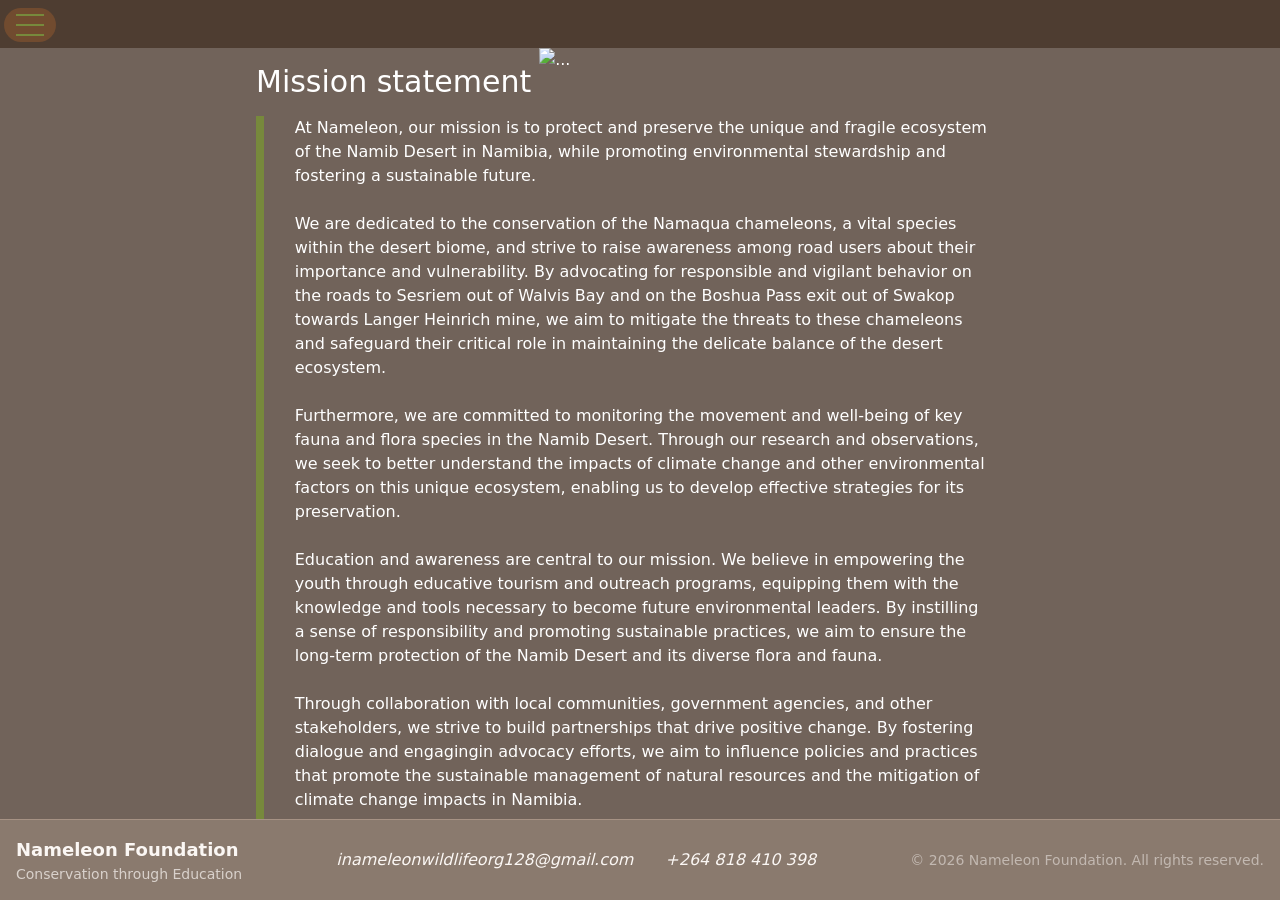
==== commit d608ffdb: "deploy: 91c00cf4f0f2402fe178cc0d3e62efc24c12b234" ====
--- a/mission.html
+++ b/mission.html
@@ -5,18 +5,18 @@
 		<link rel="icon" href="./favicon.png" />
 		<meta name="viewport" content="width=device-width" />
 		
-		<link href="./_app/immutable/assets/0.173e3de1.css" rel="stylesheet">
+		<link href="./_app/immutable/assets/0.e851af9d.css" rel="stylesheet">
 		<link href="./_app/immutable/assets/ProgressBar.4f1e9ba5.css" rel="stylesheet">
-		<link rel="modulepreload" href="./_app/immutable/entry/start.81676856.js">
+		<link rel="modulepreload" href="./_app/immutable/entry/start.a730db3c.js">
 		<link rel="modulepreload" href="./_app/immutable/chunks/index.58f29621.js">
-		<link rel="modulepreload" href="./_app/immutable/chunks/singletons.44e371b8.js">
+		<link rel="modulepreload" href="./_app/immutable/chunks/singletons.86636a4f.js">
 		<link rel="modulepreload" href="./_app/immutable/chunks/index.fc6aa7e1.js">
-		<link rel="modulepreload" href="./_app/immutable/entry/app.9df71a62.js">
-		<link rel="modulepreload" href="./_app/immutable/nodes/0.3c5bb1a8.js">
+		<link rel="modulepreload" href="./_app/immutable/entry/app.cee54693.js">
+		<link rel="modulepreload" href="./_app/immutable/nodes/0.1e435063.js">
 		<link rel="modulepreload" href="./_app/immutable/chunks/ProgressBar.svelte_svelte_type_style_lang.1ff2ed19.js">
 		<link rel="modulepreload" href="./_app/immutable/chunks/index.184561b4.js">
-		<link rel="modulepreload" href="./_app/immutable/chunks/stores.79763845.js">
-		<link rel="modulepreload" href="./_app/immutable/nodes/3.72fe56f4.js">
+		<link rel="modulepreload" href="./_app/immutable/chunks/stores.e2c371f4.js">
+		<link rel="modulepreload" href="./_app/immutable/nodes/3.c5f0c370.js">
 	</head>
 	<body data-sveltekit-preload-data="hover">
 		<div style="display: contents" class="h-full overflow-hidden">
@@ -66,7 +66,7 @@
 
 	
 	<div><div class="content-div"><div class="flex"><h1 class="content-heading">Mission statement</h1>
-        <img src="static/images/space-shuttle-svgrepo-com.svg" alt="..." width="40px"></div>
+        <img src="/images/space-shuttle-svgrepo-com.svg" alt="..." width="40px"></div>
 
     <blockquote class="content-blockquote">At Nameleon, our mission is to protect and preserve the unique and fragile ecosystem of the
         Namib Desert in Namibia, while promoting environmental stewardship and fostering a
@@ -108,6 +108,9 @@
 	
 	
 
+	
+	
+
     
     <div class="h-16"></div></main>
 
@@ -118,13 +121,21 @@
 		</div>
 
 	
-	</div>
+	<footer id="shell-footer" class="flex-none ">
+		<footer class="bg-surface-800 text-surface-50 p-4 border-t border-surface-500/30"><div class="container mx-auto flex flex-col md:flex-row justify-between items-center gap-4 hover"><div class="text-center md:text-left"><p class="font-bold text-lg">Nameleon Foundation</p>
+            <p class="text-sm opacity-70">Conservation through Education</p></div>
+		<div class="flex flex-col md:flex-row gap-4 md:gap-8 text-center italic"><a href="mailto:inameleonwildlifeorg128@gmail.com" class="hover:text-primary-800 transition-colors">inameleonwildlifeorg128@gmail.com</a>
+			<a href="tel:+264818410398" class="hover:text-primary-800 transition-colors">+264 818 410 398
+			</a></div>
+		<div class="text-sm opacity-50">© 2026 Nameleon Foundation. All rights reserved.
+		</div></div></footer>
+	</footer></div>
 
 
 			
 			<script>
 				{
-					__sveltekit_xcwtef = {
+					__sveltekit_eadnoa = {
 						base: new URL(".", location).pathname.slice(0, -1),
 						env: {}
 					};
@@ -134,8 +145,8 @@
 					const data = [null,null];
 
 					Promise.all([
-						import("./_app/immutable/entry/start.81676856.js"),
-						import("./_app/immutable/entry/app.9df71a62.js")
+						import("./_app/immutable/entry/start.a730db3c.js"),
+						import("./_app/immutable/entry/app.cee54693.js")
 					]).then(([kit, app]) => {
 						kit.start(app, element, {
 							node_ids: [0, 3],
--- a/_app/immutable/assets/0.e851af9d.css
+++ b/_app/immutable/assets/0.e851af9d.css
@@ -0,0 +1 @@
+:root{--theme-font-family-base: system-ui;--theme-font-family-heading: system-ui;--theme-font-color-base: 255 255 255;--theme-font-color-dark: 255 255 255;--theme-rounded-base: 9999px;--theme-rounded-container: 8px;--theme-border-base: 1px;--on-primary: 0 0 0;--on-secondary: 255 255 255;--on-tertiary: 0 0 0;--on-success: 0 0 0;--on-warning: 0 0 0;--on-error: 255 255 255;--on-surface: 255 255 255;--color-primary-50: 234 228 224;--color-primary-100: 227 219 213;--color-primary-200: 220 210 203;--color-primary-300: 198 183 172;--color-primary-400: 156 129 109;--color-primary-500: 113 75 47;--color-primary-600: 102 68 42;--color-primary-700: 85 56 35;--color-primary-800: 68 45 28;--color-primary-900: 55 37 23;--color-secondary-50: 235 237 226;--color-secondary-100: 228 231 216;--color-secondary-200: 221 226 206;--color-secondary-300: 201 208 177;--color-secondary-400: 160 172 119;--color-secondary-500: 119 137 60;--color-secondary-600: 107 123 54;--color-secondary-700: 89 103 45;--color-secondary-800: 71 82 36;--color-secondary-900: 58 67 29;--color-tertiary-50: 252 248 243;--color-tertiary-100: 251 245 239;--color-tertiary-200: 250 243 235;--color-tertiary-300: 247 235 223;--color-tertiary-400: 240 221 199;--color-tertiary-500: 234 206 175;--color-tertiary-600: 211 185 158;--color-tertiary-700: 176 155 131;--color-tertiary-800: 140 124 105;--color-tertiary-900: 115 101 86;--color-success-50: 235 241 237;--color-success-100: 229 237 231;--color-success-200: 222 232 225;--color-success-300: 202 218 207;--color-success-400: 163 191 171;--color-success-500: 123 163 135;--color-success-600: 111 147 122;--color-success-700: 92 122 101;--color-success-800: 74 98 81;--color-success-900: 60 80 66;--color-warning-50: 250 243 228;--color-warning-100: 249 240 219;--color-warning-200: 247 236 211;--color-warning-300: 243 224 184;--color-warning-400: 233 201 130;--color-warning-500: 224 178 77;--color-warning-600: 202 160 69;--color-warning-700: 168 134 58;--color-warning-800: 134 107 46;--color-warning-900: 110 87 38;--color-error-50: 251 236 241;--color-error-100: 250 230 237;--color-error-200: 249 224 232;--color-error-300: 245 205 219;--color-error-400: 238 167 191;--color-error-500: 230 129 164;--color-error-600: 207 116 148;--color-error-700: 173 97 123;--color-error-800: 138 77 98;--color-error-900: 113 63 80;--color-surface-50: 251 247 244;--color-surface-100: 250 245 241;--color-surface-200: 249 242 237;--color-surface-300: 245 234 226;--color-surface-400: 238 219 205;--color-surface-500: 230 203 183;--color-surface-600: 207 183 165;--color-surface-700: 173 152 137;--color-surface-800: 138 122 110;--color-surface-900: 113 99 90}*,:before,:after{--tw-border-spacing-x: 0;--tw-border-spacing-y: 0;--tw-translate-x: 0;--tw-translate-y: 0;--tw-rotate: 0;--tw-skew-x: 0;--tw-skew-y: 0;--tw-scale-x: 1;--tw-scale-y: 1;--tw-pan-x: ;--tw-pan-y: ;--tw-pinch-zoom: ;--tw-scroll-snap-strictness: proximity;--tw-gradient-from-position: ;--tw-gradient-via-position: ;--tw-gradient-to-position: ;--tw-ordinal: ;--tw-slashed-zero: ;--tw-numeric-figure: ;--tw-numeric-spacing: ;--tw-numeric-fraction: ;--tw-ring-inset: ;--tw-ring-offset-width: 0px;--tw-ring-offset-color: #fff;--tw-ring-color: rgb(59 130 246 / .5);--tw-ring-offset-shadow: 0 0 #0000;--tw-ring-shadow: 0 0 #0000;--tw-shadow: 0 0 #0000;--tw-shadow-colored: 0 0 #0000;--tw-blur: ;--tw-brightness: ;--tw-contrast: ;--tw-grayscale: ;--tw-hue-rotate: ;--tw-invert: ;--tw-saturate: ;--tw-sepia: ;--tw-drop-shadow: ;--tw-backdrop-blur: ;--tw-backdrop-brightness: ;--tw-backdrop-contrast: ;--tw-backdrop-grayscale: ;--tw-backdrop-hue-rotate: ;--tw-backdrop-invert: ;--tw-backdrop-opacity: ;--tw-backdrop-saturate: ;--tw-backdrop-sepia: ;--tw-contain-size: ;--tw-contain-layout: ;--tw-contain-paint: ;--tw-contain-style: }::backdrop{--tw-border-spacing-x: 0;--tw-border-spacing-y: 0;--tw-translate-x: 0;--tw-translate-y: 0;--tw-rotate: 0;--tw-skew-x: 0;--tw-skew-y: 0;--tw-scale-x: 1;--tw-scale-y: 1;--tw-pan-x: ;--tw-pan-y: ;--tw-pinch-zoom: ;--tw-scroll-snap-strictness: proximity;--tw-gradient-from-position: ;--tw-gradient-via-position: ;--tw-gradient-to-position: ;--tw-ordinal: ;--tw-slashed-zero: ;--tw-numeric-figure: ;--tw-numeric-spacing: ;--tw-numeric-fraction: ;--tw-ring-inset: ;--tw-ring-offset-width: 0px;--tw-ring-offset-color: #fff;--tw-ring-color: rgb(59 130 246 / .5);--tw-ring-offset-shadow: 0 0 #0000;--tw-ring-shadow: 0 0 #0000;--tw-shadow: 0 0 #0000;--tw-shadow-colored: 0 0 #0000;--tw-blur: ;--tw-brightness: ;--tw-contrast: ;--tw-grayscale: ;--tw-hue-rotate: ;--tw-invert: ;--tw-saturate: ;--tw-sepia: ;--tw-drop-shadow: ;--tw-backdrop-blur: ;--tw-backdrop-brightness: ;--tw-backdrop-contrast: ;--tw-backdrop-grayscale: ;--tw-backdrop-hue-rotate: ;--tw-backdrop-invert: ;--tw-backdrop-opacity: ;--tw-backdrop-saturate: ;--tw-backdrop-sepia: ;--tw-contain-size: ;--tw-contain-layout: ;--tw-contain-paint: ;--tw-contain-style: }*,:before,:after{box-sizing:border-box;border-width:0;border-style:solid;border-color:#e5e7eb}:before,:after{--tw-content: ""}html,:host{line-height:1.5;-webkit-text-size-adjust:100%;-moz-tab-size:4;-o-tab-size:4;tab-size:4;font-family:ui-sans-serif,system-ui,sans-serif,"Apple Color Emoji","Segoe UI Emoji",Segoe UI Symbol,"Noto Color Emoji";font-feature-settings:normal;font-variation-settings:normal;-webkit-tap-highlight-color:transparent}body{margin:0;line-height:inherit}hr{height:0;color:inherit;border-top-width:1px}abbr:where([title]){-webkit-text-decoration:underline dotted;text-decoration:underline dotted}h1,h2,h3,h4,h5,h6{font-size:inherit;font-weight:inherit}a{color:inherit;text-decoration:inherit}b,strong{font-weight:bolder}code,kbd,samp,pre{font-family:ui-monospace,SFMono-Regular,Menlo,Monaco,Consolas,Liberation Mono,Courier New,monospace;font-feature-settings:normal;font-variation-settings:normal;font-size:1em}small{font-size:80%}sub,sup{font-size:75%;line-height:0;position:relative;vertical-align:baseline}sub{bottom:-.25em}sup{top:-.5em}table{text-indent:0;border-color:inherit;border-collapse:collapse}button,input,optgroup,select,textarea{font-family:inherit;font-feature-settings:inherit;font-variation-settings:inherit;font-size:100%;font-weight:inherit;line-height:inherit;letter-spacing:inherit;color:inherit;margin:0;padding:0}button,select{text-transform:none}button,input:where([type=button]),input:where([type=reset]),input:where([type=submit]){-webkit-appearance:button;background-color:transparent;background-image:none}:-moz-focusring{outline:auto}:-moz-ui-invalid{box-shadow:none}progress{vertical-align:baseline}::-webkit-inner-spin-button,::-webkit-outer-spin-button{height:auto}[type=search]{-webkit-appearance:textfield;outline-offset:-2px}::-webkit-search-decoration{-webkit-appearance:none}::-webkit-file-upload-button{-webkit-appearance:button;font:inherit}summary{display:list-item}blockquote,dl,dd,h1,h2,h3,h4,h5,h6,hr,figure,p,pre{margin:0}fieldset{margin:0;padding:0}legend{padding:0}ol,ul,menu{list-style:none;margin:0;padding:0}dialog{padding:0}textarea{resize:vertical}input::-moz-placeholder,textarea::-moz-placeholder{opacity:1;color:#9ca3af}input::placeholder,textarea::placeholder{opacity:1;color:#9ca3af}button,[role=button]{cursor:pointer}:disabled{cursor:default}img,svg,video,canvas,audio,iframe,embed,object{display:block;vertical-align:middle}img,video{max-width:100%;height:auto}[hidden]:where(:not([hidden=until-found])){display:none}input:where([type=text]),input:where(:not([type])),input:where([type=email]),input:where([type=url]),input:where([type=password]),input:where([type=number]),input:where([type=date]),input:where([type=datetime-local]),input:where([type=month]),input:where([type=search]),input:where([type=tel]),input:where([type=time]),input:where([type=week]),select:where([multiple]),textarea,select{-webkit-appearance:none;-moz-appearance:none;appearance:none;background-color:#fff;border-color:#6b7280;border-width:1px;border-radius:0;padding:.5rem .75rem;font-size:1rem;line-height:1.5rem;--tw-shadow: 0 0 #0000}input:where([type=text]):focus,input:where(:not([type])):focus,input:where([type=email]):focus,input:where([type=url]):focus,input:where([type=password]):focus,input:where([type=number]):focus,input:where([type=date]):focus,input:where([type=datetime-local]):focus,input:where([type=month]):focus,input:where([type=search]):focus,input:where([type=tel]):focus,input:where([type=time]):focus,input:where([type=week]):focus,select:where([multiple]):focus,textarea:focus,select:focus{outline:2px solid transparent;outline-offset:2px;--tw-ring-inset: var(--tw-empty, );--tw-ring-offset-width: 0px;--tw-ring-offset-color: #fff;--tw-ring-color: #2563eb;--tw-ring-offset-shadow: var(--tw-ring-inset) 0 0 0 var(--tw-ring-offset-width) var(--tw-ring-offset-color);--tw-ring-shadow: var(--tw-ring-inset) 0 0 0 calc(1px + var(--tw-ring-offset-width)) var(--tw-ring-color);box-shadow:var(--tw-ring-offset-shadow),var(--tw-ring-shadow),var(--tw-shadow);border-color:#2563eb}input::-moz-placeholder,textarea::-moz-placeholder{color:#6b7280;opacity:1}input::placeholder,textarea::placeholder{color:#6b7280;opacity:1}::-webkit-datetime-edit-fields-wrapper{padding:0}::-webkit-date-and-time-value{min-height:1.5em;text-align:inherit}::-webkit-datetime-edit{display:inline-flex}::-webkit-datetime-edit,::-webkit-datetime-edit-year-field,::-webkit-datetime-edit-month-field,::-webkit-datetime-edit-day-field,::-webkit-datetime-edit-hour-field,::-webkit-datetime-edit-minute-field,::-webkit-datetime-edit-second-field,::-webkit-datetime-edit-millisecond-field,::-webkit-datetime-edit-meridiem-field{padding-top:0;padding-bottom:0}select{background-image:url("data:image/svg+xml,%3csvg xmlns='http://www.w3.org/2000/svg' fill='none' viewBox='0 0 20 20'%3e%3cpath stroke='%236b7280' stroke-linecap='round' stroke-linejoin='round' stroke-width='1.5' d='M6 8l4 4 4-4'/%3e%3c/svg%3e");background-position:right .5rem center;background-repeat:no-repeat;background-size:1.5em 1.5em;padding-right:2.5rem;-webkit-print-color-adjust:exact;print-color-adjust:exact}select:where([multiple]),select:where([size]:not([size="1"])){background-image:initial;background-position:initial;background-repeat:unset;background-size:initial;padding-right:.75rem;-webkit-print-color-adjust:unset;print-color-adjust:unset}input:where([type=checkbox]),input:where([type=radio]){-webkit-appearance:none;-moz-appearance:none;appearance:none;padding:0;-webkit-print-color-adjust:exact;print-color-adjust:exact;display:inline-block;vertical-align:middle;background-origin:border-box;-webkit-user-select:none;-moz-user-select:none;user-select:none;flex-shrink:0;height:1rem;width:1rem;color:#2563eb;background-color:#fff;border-color:#6b7280;border-width:1px;--tw-shadow: 0 0 #0000}input:where([type=checkbox]){border-radius:0}input:where([type=radio]){border-radius:100%}input:where([type=checkbox]):focus,input:where([type=radio]):focus{outline:2px solid transparent;outline-offset:2px;--tw-ring-inset: var(--tw-empty, );--tw-ring-offset-width: 2px;--tw-ring-offset-color: #fff;--tw-ring-color: #2563eb;--tw-ring-offset-shadow: var(--tw-ring-inset) 0 0 0 var(--tw-ring-offset-width) var(--tw-ring-offset-color);--tw-ring-shadow: var(--tw-ring-inset) 0 0 0 calc(2px + var(--tw-ring-offset-width)) var(--tw-ring-color);box-shadow:var(--tw-ring-offset-shadow),var(--tw-ring-shadow),var(--tw-shadow)}input:where([type=checkbox]):checked,input:where([type=radio]):checked{border-color:transparent;background-color:currentColor;background-size:100% 100%;background-position:center;background-repeat:no-repeat}input:where([type=checkbox]):checked{background-image:url("data:image/svg+xml,%3csvg viewBox='0 0 16 16' fill='white' xmlns='http://www.w3.org/2000/svg'%3e%3cpath d='M12.207 4.793a1 1 0 010 1.414l-5 5a1 1 0 01-1.414 0l-2-2a1 1 0 011.414-1.414L6.5 9.086l4.293-4.293a1 1 0 011.414 0z'/%3e%3c/svg%3e")}@media (forced-colors: active){input:where([type=checkbox]):checked{-webkit-appearance:auto;-moz-appearance:auto;appearance:auto}}input:where([type=radio]):checked{background-image:url("data:image/svg+xml,%3csvg viewBox='0 0 16 16' fill='white' xmlns='http://www.w3.org/2000/svg'%3e%3ccircle cx='8' cy='8' r='3'/%3e%3c/svg%3e")}@media (forced-colors: active){input:where([type=radio]):checked{-webkit-appearance:auto;-moz-appearance:auto;appearance:auto}}input:where([type=checkbox]):checked:hover,input:where([type=checkbox]):checked:focus,input:where([type=radio]):checked:hover,input:where([type=radio]):checked:focus{border-color:transparent;background-color:currentColor}input:where([type=checkbox]):indeterminate{background-image:url("data:image/svg+xml,%3csvg xmlns='http://www.w3.org/2000/svg' fill='none' viewBox='0 0 16 16'%3e%3cpath stroke='white' stroke-linecap='round' stroke-linejoin='round' stroke-width='2' d='M4 8h8'/%3e%3c/svg%3e");border-color:transparent;background-color:currentColor;background-size:100% 100%;background-position:center;background-repeat:no-repeat}@media (forced-colors: active){input:where([type=checkbox]):indeterminate{-webkit-appearance:auto;-moz-appearance:auto;appearance:auto}}input:where([type=checkbox]):indeterminate:hover,input:where([type=checkbox]):indeterminate:focus{border-color:transparent;background-color:currentColor}input:where([type=file]){background:unset;border-color:inherit;border-width:0;border-radius:0;padding:0;font-size:unset;line-height:inherit}input:where([type=file]):focus{outline:1px solid ButtonText;outline:1px auto -webkit-focus-ring-color}body{background-color:rgb(var(--color-surface-50))}.dark body{background-color:rgb(var(--color-surface-900))}::-moz-selection{background-color:rgb(var(--color-primary-500) / .3)}::selection{background-color:rgb(var(--color-primary-500) / .3)}html{-webkit-tap-highlight-color:rgba(128,128,128,.5)}::-webkit-scrollbar{width:.5rem;height:.5rem}::-webkit-scrollbar-track{padding-left:1px;padding-right:1px;background-color:rgb(var(--color-surface-50))!important}.dark ::-webkit-scrollbar-track{background-color:rgb(var(--color-surface-900))!important}::-webkit-scrollbar-thumb{background-color:rgb(var(--color-surface-400))}.dark ::-webkit-scrollbar-thumb{background-color:rgb(var(--color-surface-500))}::-webkit-scrollbar-thumb{border-radius:var(--theme-rounded-base)}html{scrollbar-color:rgba(0,0,0,.2) rgba(255,255,255,.05)}html.dark{scrollbar-color:rgba(255,255,255,.1) rgba(0,0,0,.05)}hr:not(.divider){display:block;border-top-width:1px;border-style:solid;border-color:rgb(var(--color-surface-300))}.dark hr:not(.divider){border-color:rgb(var(--color-surface-600))}body{font-size:1rem;line-height:1.5rem;font-family:var(--theme-font-family-base);color:rgba(var(--theme-font-color-base))}.dark body{color:rgba(var(--theme-font-color-dark))}.h1{font-size:1.875rem;line-height:2.25rem;font-family:var(--theme-font-family-heading)}@media (min-width: 768px){.h1{font-size:3rem;line-height:1}}.h2{font-size:1.5rem;line-height:2rem;font-family:var(--theme-font-family-heading)}@media (min-width: 768px){.h2{font-size:2.25rem;line-height:2.5rem}}.h3{font-size:1.25rem;line-height:1.75rem;font-family:var(--theme-font-family-heading)}@media (min-width: 768px){.h3{font-size:1.5rem;line-height:2rem}}.anchor{--tw-text-opacity: 1;color:rgb(var(--color-primary-700) / var(--tw-text-opacity, 1));text-decoration-line:underline}.anchor:hover{--tw-brightness: brightness(1.1);filter:var(--tw-blur) var(--tw-brightness) var(--tw-contrast) var(--tw-grayscale) var(--tw-hue-rotate) var(--tw-invert) var(--tw-saturate) var(--tw-sepia) var(--tw-drop-shadow)}.anchor:is(.dark *){--tw-text-opacity: 1;color:rgb(var(--color-primary-500) / var(--tw-text-opacity, 1))}.blockquote{border-left-width:8px;--tw-border-opacity: 1;border-left-color:rgb(var(--color-secondary-500) / var(--tw-border-opacity, 1));padding-right:1rem;padding-left:1rem;font-size:1rem;line-height:1.5rem;font-style:italic;color:rgba(var(--theme-font-color-base))}.dark .blockquote{color:rgba(var(--theme-font-color-dark))}.time{font-size:.875rem;line-height:1.25rem;--tw-text-opacity: 1;color:rgb(var(--color-surface-500) / var(--tw-text-opacity, 1))}.time:is(.dark *){--tw-text-opacity: 1;color:rgb(var(--color-surface-400) / var(--tw-text-opacity, 1))}.pre{overflow-x:auto;white-space:pre-wrap;background-color:#171717e6;padding:1rem;font-family:ui-monospace,SFMono-Regular,Menlo,Monaco,Consolas,Liberation Mono,Courier New,monospace;font-size:1rem;line-height:1.5rem;--tw-text-opacity: 1;color:rgb(255 255 255 / var(--tw-text-opacity, 1));border-radius:var(--theme-rounded-container)}.code{white-space:nowrap;font-family:ui-monospace,SFMono-Regular,Menlo,Monaco,Consolas,Liberation Mono,Courier New,monospace;font-size:.75rem;line-height:1rem;--tw-text-opacity: 1;color:rgb(var(--color-primary-700) / var(--tw-text-opacity, 1))}.code:is(.dark *){--tw-text-opacity: 1;color:rgb(var(--color-primary-400) / var(--tw-text-opacity, 1))}.code{background-color:rgb(var(--color-primary-500) / .3)}.code:is(.dark *){background-color:rgb(var(--color-primary-500) / .2)}.code{border-radius:.25rem;padding:.125rem .25rem}fieldset,legend,label{display:block}::-moz-placeholder{color:rgb(var(--color-surface-500))}::placeholder{color:rgb(var(--color-surface-500))}.dark ::-moz-placeholder{color:rgb(var(--color-surface-400))}.dark ::placeholder{color:rgb(var(--color-surface-400))}input:is(.dark *)::-webkit-calendar-picker-indicator{--tw-invert: invert(100%);filter:var(--tw-blur) var(--tw-brightness) var(--tw-contrast) var(--tw-grayscale) var(--tw-hue-rotate) var(--tw-invert) var(--tw-saturate) var(--tw-sepia) var(--tw-drop-shadow)}input[type=search]::-webkit-search-cancel-button{-webkit-appearance:none;background:url("data:image/svg+xml,%3Csvg xmlns='http://www.w3.org/2000/svg' viewBox='0 0 512 512'%3E%3Cpath d='M256 8C119 8 8 119 8 256s111 248 248 248 248-111 248-248S393 8 256 8zm121.6 313.1c4.7 4.7 4.7 12.3 0 17L338 377.6c-4.7 4.7-12.3 4.7-17 0L256 312l-65.1 65.6c-4.7 4.7-12.3 4.7-17 0L134.4 338c-4.7-4.7-4.7-12.3 0-17l65.6-65-65.6-65.1c-4.7-4.7-4.7-12.3 0-17l39.6-39.6c4.7-4.7 12.3-4.7 17 0l65 65.7 65.1-65.6c4.7-4.7 12.3-4.7 17 0l39.6 39.6c4.7 4.7 4.7 12.3 0 17L312 256l65.6 65.1z'/%3E%3C/svg%3E") no-repeat 50% 50%;pointer-events:none;height:1rem;width:1rem;border-radius:9999px;background-size:contain;opacity:0}input[type=search]:focus::-webkit-search-cancel-button{pointer-events:auto;opacity:1}input[type=search]:is(.dark *)::-webkit-search-cancel-button{--tw-invert: invert(100%);filter:var(--tw-blur) var(--tw-brightness) var(--tw-contrast) var(--tw-grayscale) var(--tw-hue-rotate) var(--tw-invert) var(--tw-saturate) var(--tw-sepia) var(--tw-drop-shadow)}progress{webkit-appearance:none;-moz-appearance:none;-webkit-appearance:none;appearance:none;height:.5rem;width:100%;overflow:hidden;border-radius:var(--theme-rounded-base);background-color:rgb(var(--color-surface-400))}.dark progress{background-color:rgb(var(--color-surface-500))}progress::-webkit-progress-bar{background-color:rgb(var(--color-surface-400))}.dark progress::-webkit-progress-bar{background-color:rgb(var(--color-surface-500))}progress::-webkit-progress-value{background-color:rgb(var(--color-surface-900))}.dark progress::-webkit-progress-value{background-color:rgb(var(--color-surface-50))}::-moz-progress-bar{background-color:rgb(var(--color-surface-900))}.dark ::-moz-progress-bar{background-color:rgb(var(--color-surface-50))}:indeterminate::-moz-progress-bar{width:0}[type=range]{width:100%;accent-color:rgb(var(--color-surface-900) / 1)}[type=range]:is(.dark *){accent-color:rgb(var(--color-surface-50) / 1)}.\!legend{font-size:1.25rem;line-height:1.75rem;font-family:var(--theme-font-family-heading)}@media (min-width: 768px){.\!legend{font-size:1.5rem;line-height:2rem}}.legend{font-size:1.25rem;line-height:1.75rem;font-family:var(--theme-font-family-heading)}@media (min-width: 768px){.legend{font-size:1.5rem;line-height:2rem}}.label>:not([hidden])~:not([hidden]){--tw-space-y-reverse: 0;margin-top:calc(.25rem * calc(1 - var(--tw-space-y-reverse)));margin-bottom:calc(.25rem * var(--tw-space-y-reverse))}.\!input,.input,.textarea,.select,.input-group{width:100%;transition-property:color,background-color,border-color,text-decoration-color,fill,stroke,opacity,box-shadow,transform,filter,backdrop-filter;transition-timing-function:cubic-bezier(.4,0,.2,1);transition-duration:.2s}.\!input{background-color:rgb(var(--color-surface-200))}.dark .\!input{background-color:rgb(var(--color-surface-700))}.\!input:hover{--tw-brightness: brightness(1.05);filter:var(--tw-blur) var(--tw-brightness) var(--tw-contrast) var(--tw-grayscale) var(--tw-hue-rotate) var(--tw-invert) var(--tw-saturate) var(--tw-sepia) var(--tw-drop-shadow)}.\!input:focus{--tw-brightness: brightness(1.05);filter:var(--tw-blur) var(--tw-brightness) var(--tw-contrast) var(--tw-grayscale) var(--tw-hue-rotate) var(--tw-invert) var(--tw-saturate) var(--tw-sepia) var(--tw-drop-shadow)}.input,.textarea,.select,.input-group{background-color:rgb(var(--color-surface-200))}.dark .input,.dark .textarea,.dark .select,.dark .input-group{background-color:rgb(var(--color-surface-700))}.input:hover,.textarea:hover,.select:hover,.input-group:hover{--tw-brightness: brightness(1.05);filter:var(--tw-blur) var(--tw-brightness) var(--tw-contrast) var(--tw-grayscale) var(--tw-hue-rotate) var(--tw-invert) var(--tw-saturate) var(--tw-sepia) var(--tw-drop-shadow)}.input:focus,.textarea:focus,.select:focus,.input-group:focus{--tw-brightness: brightness(1.05);filter:var(--tw-blur) var(--tw-brightness) var(--tw-contrast) var(--tw-grayscale) var(--tw-hue-rotate) var(--tw-invert) var(--tw-saturate) var(--tw-sepia) var(--tw-drop-shadow)}.\!input,.input,.textarea,.select,.input-group{--tw-ring-offset-shadow: var(--tw-ring-inset) 0 0 0 var(--tw-ring-offset-width) var(--tw-ring-offset-color) !important;--tw-ring-shadow: var(--tw-ring-inset) 0 0 0 calc(0px + var(--tw-ring-offset-width)) var(--tw-ring-color) !important;box-shadow:var(--tw-ring-offset-shadow),var(--tw-ring-shadow),var(--tw-shadow, 0 0 #0000)!important}.\!input{border-width:var(--theme-border-base);border-color:rgb(var(--color-surface-400))}.dark .\!input{border-color:rgb(var(--color-surface-500))}.\!input:focus-within{--tw-border-opacity: 1;border-color:rgb(var(--color-primary-500) / var(--tw-border-opacity, 1))}.input,.textarea,.select,.input-group{border-width:var(--theme-border-base);border-color:rgb(var(--color-surface-400))}.dark .input,.dark .textarea,.dark .select,.dark .input-group{border-color:rgb(var(--color-surface-500))}.input:focus-within,.textarea:focus-within,.select:focus-within,.input-group:focus-within{--tw-border-opacity: 1;border-color:rgb(var(--color-primary-500) / var(--tw-border-opacity, 1))}.\!input,.input,.input-group{border-radius:var(--theme-rounded-base)}.textarea,.select{border-radius:var(--theme-rounded-container)}.select>:not([hidden])~:not([hidden]){--tw-space-y-reverse: 0;margin-top:calc(.25rem * calc(1 - var(--tw-space-y-reverse)));margin-bottom:calc(.25rem * var(--tw-space-y-reverse))}.select{padding:.5rem 2rem .5rem .5rem}.select[size]{background-image:none}.select optgroup>:not([hidden])~:not([hidden]){--tw-space-y-reverse: 0;margin-top:calc(.25rem * calc(1 - var(--tw-space-y-reverse)));margin-bottom:calc(.25rem * var(--tw-space-y-reverse))}.select optgroup{font-weight:700}.select optgroup option{margin-left:0;padding-left:0}.select optgroup option:first-of-type{margin-top:.75rem}.select optgroup option:last-child{margin-bottom:.75rem!important}.select option{cursor:pointer;padding:.5rem 1rem;background-color:rgb(var(--color-surface-200))}.dark .select option{background-color:rgb(var(--color-surface-700))}.select option{border-radius:var(--theme-rounded-base)}.select option:checked{background:rgb(var(--color-primary-500)) linear-gradient(0deg,rgb(var(--color-primary-500)) 0%,rgb(var(--color-primary-500)) 100%);color:rgb(var(--on-primary))}.checkbox,.radio{height:1.25rem;width:1.25rem;cursor:pointer;border-radius:.25rem;--tw-ring-offset-shadow: var(--tw-ring-inset) 0 0 0 var(--tw-ring-offset-width) var(--tw-ring-offset-color) !important;--tw-ring-shadow: var(--tw-ring-inset) 0 0 0 calc(0px + var(--tw-ring-offset-width)) var(--tw-ring-color) !important;box-shadow:var(--tw-ring-offset-shadow),var(--tw-ring-shadow),var(--tw-shadow, 0 0 #0000)!important;background-color:rgb(var(--color-surface-200))}.dark .checkbox,.dark .radio{background-color:rgb(var(--color-surface-700))}.checkbox:hover,.radio:hover{--tw-brightness: brightness(1.05);filter:var(--tw-blur) var(--tw-brightness) var(--tw-contrast) var(--tw-grayscale) var(--tw-hue-rotate) var(--tw-invert) var(--tw-saturate) var(--tw-sepia) var(--tw-drop-shadow)}.checkbox:focus,.radio:focus{--tw-brightness: brightness(1.05);filter:var(--tw-blur) var(--tw-brightness) var(--tw-contrast) var(--tw-grayscale) var(--tw-hue-rotate) var(--tw-invert) var(--tw-saturate) var(--tw-sepia) var(--tw-drop-shadow)}.checkbox,.radio{border-width:var(--theme-border-base);border-color:rgb(var(--color-surface-400))}.dark .checkbox,.dark .radio{border-color:rgb(var(--color-surface-500))}.checkbox:focus,.radio:focus{--tw-border-opacity: 1;border-color:rgb(var(--color-primary-500) / var(--tw-border-opacity, 1))}.checkbox:checked,.radio:checked{--tw-bg-opacity: 1;background-color:rgb(var(--color-primary-500) / var(--tw-bg-opacity, 1))}.checkbox:checked:hover,.radio:checked:hover{--tw-bg-opacity: 1;background-color:rgb(var(--color-primary-500) / var(--tw-bg-opacity, 1))}.checkbox:checked:focus,.radio:checked:focus{--tw-bg-opacity: 1;background-color:rgb(var(--color-primary-500) / var(--tw-bg-opacity, 1));--tw-ring-offset-shadow: var(--tw-ring-inset) 0 0 0 var(--tw-ring-offset-width) var(--tw-ring-offset-color);--tw-ring-shadow: var(--tw-ring-inset) 0 0 0 calc(0px + var(--tw-ring-offset-width)) var(--tw-ring-color);box-shadow:var(--tw-ring-offset-shadow),var(--tw-ring-shadow),var(--tw-shadow, 0 0 #0000)}.radio{border-radius:var(--theme-rounded-base)}.\!input[type=file],.input[type=file]{padding:.25rem}.\!input[type=color],.input[type=color]{height:2.5rem;width:2.5rem;cursor:pointer;overflow:hidden;border-style:none;border-radius:var(--theme-rounded-base)}.\!input[type=color]{-webkit-appearance:none!important}.input[type=color]{-webkit-appearance:none}.\!input[type=color]::-webkit-color-swatch-wrapper{padding:0}.input[type=color]::-webkit-color-swatch-wrapper{padding:0}.\!input[type=color]::-webkit-color-swatch{border-style:none}.\!input[type=color]::-webkit-color-swatch:hover{--tw-brightness: brightness(1.1);filter:var(--tw-blur) var(--tw-brightness) var(--tw-contrast) var(--tw-grayscale) var(--tw-hue-rotate) var(--tw-invert) var(--tw-saturate) var(--tw-sepia) var(--tw-drop-shadow)}.input[type=color]::-webkit-color-swatch{border-style:none}.input[type=color]::-webkit-color-swatch:hover{--tw-brightness: brightness(1.1);filter:var(--tw-blur) var(--tw-brightness) var(--tw-contrast) var(--tw-grayscale) var(--tw-hue-rotate) var(--tw-invert) var(--tw-saturate) var(--tw-sepia) var(--tw-drop-shadow)}.\!input[type=color]::-moz-color-swatch{border-style:none}.input[type=color]::-moz-color-swatch{border-style:none}.\!input:disabled{cursor:not-allowed!important;opacity:.5!important}.\!input:disabled:hover{--tw-brightness: brightness(1) !important;filter:var(--tw-blur) var(--tw-brightness) var(--tw-contrast) var(--tw-grayscale) var(--tw-hue-rotate) var(--tw-invert) var(--tw-saturate) var(--tw-sepia) var(--tw-drop-shadow)!important}.input:disabled,.textarea:disabled,.select:disabled{cursor:not-allowed!important;opacity:.5!important}.input:disabled:hover,.textarea:disabled:hover,.select:disabled:hover{--tw-brightness: brightness(1) !important;filter:var(--tw-blur) var(--tw-brightness) var(--tw-contrast) var(--tw-grayscale) var(--tw-hue-rotate) var(--tw-invert) var(--tw-saturate) var(--tw-sepia) var(--tw-drop-shadow)!important}.\!input[readonly]{cursor:not-allowed!important;border-width:0px!important}.\!input[readonly]:hover{--tw-brightness: brightness(1) !important;filter:var(--tw-blur) var(--tw-brightness) var(--tw-contrast) var(--tw-grayscale) var(--tw-hue-rotate) var(--tw-invert) var(--tw-saturate) var(--tw-sepia) var(--tw-drop-shadow)!important}.input[readonly],.textarea[readonly],.select[readonly]{cursor:not-allowed!important;border-width:0px!important}.input[readonly]:hover,.textarea[readonly]:hover,.select[readonly]:hover{--tw-brightness: brightness(1) !important;filter:var(--tw-blur) var(--tw-brightness) var(--tw-contrast) var(--tw-grayscale) var(--tw-hue-rotate) var(--tw-invert) var(--tw-saturate) var(--tw-sepia) var(--tw-drop-shadow)!important}.input-error{--tw-border-opacity: 1 !important;border-color:rgb(var(--color-error-500) / var(--tw-border-opacity, 1))!important;--tw-bg-opacity: 1 !important;background-color:rgb(var(--color-error-200) / var(--tw-bg-opacity, 1))!important;--tw-text-opacity: 1 !important;color:rgb(var(--color-error-500) / var(--tw-text-opacity, 1))!important}.input-error::-moz-placeholder{--tw-text-opacity: 1;color:rgb(var(--color-error-500) / var(--tw-text-opacity, 1))}.input-error::placeholder{--tw-text-opacity: 1;color:rgb(var(--color-error-500) / var(--tw-text-opacity, 1))}.container{width:100%}@media (min-width: 640px){.container{max-width:640px}}@media (min-width: 768px){.container{max-width:768px}}@media (min-width: 1024px){.container{max-width:1024px}}@media (min-width: 1280px){.container{max-width:1280px}}@media (min-width: 1536px){.container{max-width:1536px}}.alert{display:flex;flex-direction:column;align-items:flex-start}.alert>:not([hidden])~:not([hidden]){--tw-space-y-reverse: 0;margin-top:calc(1rem * calc(1 - var(--tw-space-y-reverse)));margin-bottom:calc(1rem * var(--tw-space-y-reverse))}.alert{padding:1rem}@media (min-width: 1024px){.alert{flex-direction:row;align-items:center}.alert>:not([hidden])~:not([hidden]){--tw-space-y-reverse: 0;margin-top:calc(0px * calc(1 - var(--tw-space-y-reverse)));margin-bottom:calc(0px * var(--tw-space-y-reverse));--tw-space-x-reverse: 0;margin-right:calc(1rem * var(--tw-space-x-reverse));margin-left:calc(1rem * calc(1 - var(--tw-space-x-reverse)))}}.alert{color:rgb(var(--color-surface-900))}.dark .alert{color:rgb(var(--color-surface-50))}.alert{border-radius:var(--theme-rounded-container)}.badge{display:inline-flex;align-items:center;justify-content:center}.badge>:not([hidden])~:not([hidden]){--tw-space-x-reverse: 0;margin-right:calc(.5rem * var(--tw-space-x-reverse));margin-left:calc(.5rem * calc(1 - var(--tw-space-x-reverse)))}.badge{white-space:nowrap;font-size:.75rem;line-height:1rem;font-weight:600;padding:.25rem .5rem;border-radius:var(--theme-rounded-base)}.hide-scrollbar::-webkit-scrollbar{display:none}.hide-scrollbar{-ms-overflow-style:none;scrollbar-width:none}button:disabled{cursor:not-allowed!important;opacity:.5!important}button:disabled:hover{--tw-brightness: brightness(1);filter:var(--tw-blur) var(--tw-brightness) var(--tw-contrast) var(--tw-grayscale) var(--tw-hue-rotate) var(--tw-invert) var(--tw-saturate) var(--tw-sepia) var(--tw-drop-shadow)}button:disabled:active{--tw-scale-x: 1;--tw-scale-y: 1;transform:translate(var(--tw-translate-x),var(--tw-translate-y)) rotate(var(--tw-rotate)) skew(var(--tw-skew-x)) skewY(var(--tw-skew-y)) scaleX(var(--tw-scale-x)) scaleY(var(--tw-scale-y))}.btn{font-size:1rem;line-height:1.5rem;padding-left:1.25rem;padding-right:1.25rem;padding-top:9px;padding-bottom:9px;white-space:nowrap;text-align:center;display:inline-flex;align-items:center;justify-content:center}.btn>:not([hidden])~:not([hidden]){--tw-space-x-reverse: 0;margin-right:calc(.5rem * var(--tw-space-x-reverse));margin-left:calc(.5rem * calc(1 - var(--tw-space-x-reverse)))}.btn:hover{--tw-brightness: brightness(1.15);filter:var(--tw-blur) var(--tw-brightness) var(--tw-contrast) var(--tw-grayscale) var(--tw-hue-rotate) var(--tw-invert) var(--tw-saturate) var(--tw-sepia) var(--tw-drop-shadow)}.btn{transition-property:all;transition-timing-function:cubic-bezier(.4,0,.2,1);transition-duration:.15s;border-radius:var(--theme-rounded-base)}.btn:active{--tw-scale-x: 95%;--tw-scale-y: 95%;transform:translate(var(--tw-translate-x),var(--tw-translate-y)) rotate(var(--tw-rotate)) skew(var(--tw-skew-x)) skewY(var(--tw-skew-y)) scaleX(var(--tw-scale-x)) scaleY(var(--tw-scale-y));--tw-brightness: brightness(.9);filter:var(--tw-blur) var(--tw-brightness) var(--tw-contrast) var(--tw-grayscale) var(--tw-hue-rotate) var(--tw-invert) var(--tw-saturate) var(--tw-sepia) var(--tw-drop-shadow)}.btn-sm{padding:.375rem .75rem;font-size:.875rem;line-height:1.25rem}.btn-icon{font-size:1rem;line-height:1.5rem;padding-left:1.25rem;padding-right:1.25rem;padding-top:9px;padding-bottom:9px;white-space:nowrap;text-align:center;display:inline-flex;align-items:center;justify-content:center}.btn-icon>:not([hidden])~:not([hidden]){--tw-space-x-reverse: 0;margin-right:calc(.5rem * var(--tw-space-x-reverse));margin-left:calc(.5rem * calc(1 - var(--tw-space-x-reverse)))}.btn-icon:hover{--tw-brightness: brightness(1.15);filter:var(--tw-blur) var(--tw-brightness) var(--tw-contrast) var(--tw-grayscale) var(--tw-hue-rotate) var(--tw-invert) var(--tw-saturate) var(--tw-sepia) var(--tw-drop-shadow)}.btn-icon{transition-property:all;transition-timing-function:cubic-bezier(.4,0,.2,1);transition-duration:.15s;padding:0;aspect-ratio:1 / 1;width:43px;font-size:1rem;line-height:1.5rem;border-radius:9999px}.btn-icon:active{--tw-scale-x: 95%;--tw-scale-y: 95%;transform:translate(var(--tw-translate-x),var(--tw-translate-y)) rotate(var(--tw-rotate)) skew(var(--tw-skew-x)) skewY(var(--tw-skew-y)) scaleX(var(--tw-scale-x)) scaleY(var(--tw-scale-y));--tw-brightness: brightness(.9);filter:var(--tw-blur) var(--tw-brightness) var(--tw-contrast) var(--tw-grayscale) var(--tw-hue-rotate) var(--tw-invert) var(--tw-saturate) var(--tw-sepia) var(--tw-drop-shadow)}.btn-icon-sm{aspect-ratio:1 / 1;width:33px;font-size:.875rem;line-height:1.25rem}input[type=file]:not(.file-dropzone-input)::file-selector-button{font-size:1rem;line-height:1.5rem;padding-left:1.25rem;padding-right:1.25rem;padding-top:9px;padding-bottom:9px;white-space:nowrap;text-align:center;display:inline-flex;align-items:center;justify-content:center}input[type=file]:not(.file-dropzone-input)::file-selector-button>:not([hidden])~:not([hidden]){--tw-space-x-reverse: 0;margin-right:calc(.5rem * var(--tw-space-x-reverse));margin-left:calc(.5rem * calc(1 - var(--tw-space-x-reverse)))}input[type=file]:not(.file-dropzone-input)::file-selector-button:hover{--tw-brightness: brightness(1.15);filter:var(--tw-blur) var(--tw-brightness) var(--tw-contrast) var(--tw-grayscale) var(--tw-hue-rotate) var(--tw-invert) var(--tw-saturate) var(--tw-sepia) var(--tw-drop-shadow)}input[type=file]:not(.file-dropzone-input)::file-selector-button{transition-property:all;transition-timing-function:cubic-bezier(.4,0,.2,1);transition-duration:.15s;border-radius:var(--theme-rounded-base)}input[type=file]:not(.file-dropzone-input)::file-selector-button:active{--tw-scale-x: 95%;--tw-scale-y: 95%;transform:translate(var(--tw-translate-x),var(--tw-translate-y)) rotate(var(--tw-rotate)) skew(var(--tw-skew-x)) skewY(var(--tw-skew-y)) scaleX(var(--tw-scale-x)) scaleY(var(--tw-scale-y));--tw-brightness: brightness(.9);filter:var(--tw-blur) var(--tw-brightness) var(--tw-contrast) var(--tw-grayscale) var(--tw-hue-rotate) var(--tw-invert) var(--tw-saturate) var(--tw-sepia) var(--tw-drop-shadow)}input[type=file]:not(.file-dropzone-input)::file-selector-button{padding:.375rem .75rem;font-size:.875rem;line-height:1.25rem;background-color:rgb(var(--color-surface-900))}.dark input[type=file]:not(.file-dropzone-input)::file-selector-button{background-color:rgb(var(--color-surface-50))}input[type=file]:not(.file-dropzone-input)::file-selector-button{color:rgb(var(--color-surface-50))}.dark input[type=file]:not(.file-dropzone-input)::file-selector-button{color:rgb(var(--color-surface-900))}input[type=file]:not(.file-dropzone-input)::file-selector-button{margin-right:.5rem;border-width:0px}.btn-group{display:inline-flex;flex-direction:row}.btn-group>:not([hidden])~:not([hidden]){--tw-space-x-reverse: 0;margin-right:calc(0px * var(--tw-space-x-reverse));margin-left:calc(0px * calc(1 - var(--tw-space-x-reverse)))}.btn-group{overflow:hidden;border-radius:var(--theme-rounded-base);isolation:isolate}.btn-group button,.btn-group a,.btn-group-vertical button,.btn-group-vertical a{font-size:1rem;line-height:1.5rem;padding-left:1.25rem;padding-right:1.25rem;padding-top:9px;padding-bottom:9px;white-space:nowrap;text-align:center;display:inline-flex;align-items:center;justify-content:center}.btn-group button>:not([hidden])~:not([hidden]),.btn-group a>:not([hidden])~:not([hidden]),.btn-group-vertical button>:not([hidden])~:not([hidden]),.btn-group-vertical a>:not([hidden])~:not([hidden]){--tw-space-x-reverse: 0;margin-right:calc(.5rem * var(--tw-space-x-reverse));margin-left:calc(.5rem * calc(1 - var(--tw-space-x-reverse)))}.btn-group button:hover,.btn-group a:hover,.btn-group-vertical button:hover,.btn-group-vertical a:hover{--tw-brightness: brightness(1.15);filter:var(--tw-blur) var(--tw-brightness) var(--tw-contrast) var(--tw-grayscale) var(--tw-hue-rotate) var(--tw-invert) var(--tw-saturate) var(--tw-sepia) var(--tw-drop-shadow)}.btn-group button,.btn-group a,.btn-group-vertical button,.btn-group-vertical a{transition-property:all;transition-timing-function:cubic-bezier(.4,0,.2,1);transition-duration:.15s}.btn-group button:hover,.btn-group a:hover,.btn-group-vertical button:hover,.btn-group-vertical a:hover{background-color:rgb(var(--color-surface-50) / 3%)}.btn-group button:active,.btn-group a:active,.btn-group-vertical button:active,.btn-group-vertical a:active{background-color:rgb(var(--color-surface-900) / 3%)}.btn-group button,.btn-group a,.btn-group-vertical button,.btn-group-vertical a{color:inherit!important;text-decoration-line:none!important}.btn-group *+*{border-top-width:0px;border-left-width:1px;border-color:rgb(var(--color-surface-500) / .2)}.card{background-color:rgb(var(--color-surface-100))}.dark .card{background-color:rgb(var(--color-surface-800))}.card{--tw-ring-offset-shadow: var(--tw-ring-inset) 0 0 0 var(--tw-ring-offset-width) var(--tw-ring-offset-color);--tw-ring-shadow: var(--tw-ring-inset) 0 0 0 calc(1px + var(--tw-ring-offset-width)) var(--tw-ring-color);box-shadow:var(--tw-ring-offset-shadow),var(--tw-ring-shadow),var(--tw-shadow, 0 0 #0000);--tw-ring-inset: inset;--tw-ring-color: rgb(23 23 23 / .05)}.dark .card{--tw-ring-offset-shadow: var(--tw-ring-inset) 0 0 0 var(--tw-ring-offset-width) var(--tw-ring-offset-color);--tw-ring-shadow: var(--tw-ring-inset) 0 0 0 calc(1px + var(--tw-ring-offset-width)) var(--tw-ring-color);box-shadow:var(--tw-ring-offset-shadow),var(--tw-ring-shadow),var(--tw-shadow, 0 0 #0000);--tw-ring-inset: inset;--tw-ring-color: rgb(250 250 250 / .05)}.card{border-radius:var(--theme-rounded-container)}a.card{transition-property:all;transition-timing-function:cubic-bezier(.4,0,.2,1);transition-duration:.15s}a.card:hover{--tw-brightness: brightness(1.05);filter:var(--tw-blur) var(--tw-brightness) var(--tw-contrast) var(--tw-grayscale) var(--tw-hue-rotate) var(--tw-invert) var(--tw-saturate) var(--tw-sepia) var(--tw-drop-shadow)}.codeblock pre{counter-reset:line}.codeblock code.lineNumbers>span.line{counter-increment:line}.codeblock code.lineNumbers>span.line:before{content:counter(line) "";opacity:.5}.chip{cursor:pointer;white-space:nowrap;padding:.375rem .75rem;text-align:center;font-size:.75rem;line-height:1rem;border-radius:.25rem;display:inline-flex;align-items:center;justify-content:center}.chip>:not([hidden])~:not([hidden]){--tw-space-x-reverse: 0;margin-right:calc(.5rem * var(--tw-space-x-reverse));margin-left:calc(.5rem * calc(1 - var(--tw-space-x-reverse)))}.chip:hover{--tw-brightness: brightness(1.15);filter:var(--tw-blur) var(--tw-brightness) var(--tw-contrast) var(--tw-grayscale) var(--tw-hue-rotate) var(--tw-invert) var(--tw-saturate) var(--tw-sepia) var(--tw-drop-shadow)}.chip{transition-property:all;transition-timing-function:cubic-bezier(.4,0,.2,1);transition-duration:.15s}.chip-disabled,.chip:disabled{cursor:not-allowed!important;opacity:.5!important}.chip-disabled:active,.chip:disabled:active{--tw-scale-x: 1;--tw-scale-y: 1;transform:translate(var(--tw-translate-x),var(--tw-translate-y)) rotate(var(--tw-rotate)) skew(var(--tw-skew-x)) skewY(var(--tw-skew-y)) scaleX(var(--tw-scale-x)) scaleY(var(--tw-scale-y))}.list,.list-dl,.list-nav ul{list-style-type:none}.list>:not([hidden])~:not([hidden]),.list-dl>:not([hidden])~:not([hidden]),.list-nav ul>:not([hidden])~:not([hidden]){--tw-space-y-reverse: 0;margin-top:calc(.25rem * calc(1 - var(--tw-space-y-reverse)));margin-bottom:calc(.25rem * var(--tw-space-y-reverse))}.list li{display:flex;align-items:center}.list li>:not([hidden])~:not([hidden]){--tw-space-x-reverse: 0;margin-right:calc(1rem * var(--tw-space-x-reverse));margin-left:calc(1rem * calc(1 - var(--tw-space-x-reverse)))}.list li{border-radius:var(--theme-rounded-base);white-space:normal;overflow-wrap:break-word}.list-nav a,.list-nav button,.list-option{display:flex;align-items:center}.list-nav a>:not([hidden])~:not([hidden]),.list-nav button>:not([hidden])~:not([hidden]),.list-option>:not([hidden])~:not([hidden]){--tw-space-x-reverse: 0;margin-right:calc(1rem * var(--tw-space-x-reverse));margin-left:calc(1rem * calc(1 - var(--tw-space-x-reverse)))}.list-nav a,.list-nav button,.list-option{white-space:nowrap;padding:.5rem 1rem}.list-nav a:hover,.list-nav button:hover,.list-option:hover,.dark .list-nav a:hover,.dark .list-nav button:hover,.dark .list-option:hover{background-color:rgb(var(--color-primary-500) / .1)}.list-nav a,.list-nav button,.list-option{outline:2px solid transparent;outline-offset:2px}.list-nav a:focus,.list-nav button:focus,.list-option:focus{background-color:rgb(var(--color-primary-400) / .2);--tw-ring-offset-shadow: var(--tw-ring-inset) 0 0 0 var(--tw-ring-offset-width) var(--tw-ring-offset-color) !important;--tw-ring-shadow: var(--tw-ring-inset) 0 0 0 calc(0px + var(--tw-ring-offset-width)) var(--tw-ring-color) !important;box-shadow:var(--tw-ring-offset-shadow),var(--tw-ring-shadow),var(--tw-shadow, 0 0 #0000)!important;color:rgb(var(--color-primary-700))}.dark .list-nav a:focus,.dark .list-nav button:focus,.dark .list-option:focus{color:rgb(var(--color-primary-200))}.list-nav a:focus:is(.dark *),.list-nav button:focus:is(.dark *),.list-option:focus:is(.dark *){background-color:rgb(var(--color-primary-500) / .2)}.list-nav a,.list-nav button,.list-option{cursor:pointer;border-radius:var(--theme-rounded-base)}.placeholder{height:1.25rem;background-color:rgb(var(--color-surface-300))}.dark .placeholder{background-color:rgb(var(--color-surface-600))}.placeholder{border-radius:var(--theme-rounded-base)}.table-container{width:100%;overflow-x:auto;border-radius:var(--theme-rounded-container)}.table{width:100%;table-layout:auto;overflow:hidden;background-color:rgb(var(--color-surface-100))}.dark .table{background-color:rgb(var(--color-surface-800))}.table{border-radius:var(--theme-rounded-container)}.table-interactive tbody tr{cursor:pointer}.table-interactive tbody tr:hover:hover,.dark .table-interactive tbody tr:hover:hover{background-color:rgb(var(--color-primary-500) / .1)}.table-interactive tbody tr:hover:nth-child(2n):hover{background-color:rgb(var(--color-primary-500) / .1)}.dark .table-interactive tbody tr:hover:nth-child(2n):hover{background-color:rgb(var(--color-primary-500) / .1)}[data-sort]{cursor:pointer}[data-sort]:hover:hover,.dark [data-sort]:hover:hover{background-color:rgb(var(--color-primary-500) / .1)}[data-sort]:after{margin-left:.5rem!important;opacity:0;--tw-content: "↓" !important;content:var(--tw-content)!important}.table-sort-asc:after{opacity:.5;--tw-content: "↑" !important;content:var(--tw-content)!important}.table-sort-dsc:after{opacity:.5;--tw-content: "↓" !important;content:var(--tw-content)!important}.table thead{border-bottom-width:1px;border-color:rgb(var(--color-surface-500) / .2);background-color:rgb(var(--color-surface-200))}.dark .table thead{background-color:rgb(var(--color-surface-700))}.table thead tr{text-align:left;text-transform:capitalize}.table thead th{padding:1rem;font-weight:700}.table tbody tr{border-bottom-width:1px;border-color:rgb(var(--color-surface-500) / .2)}.table tbody tr:nth-child(2n){background-color:rgb(var(--color-surface-500) / .05)}.table tbody td{white-space:nowrap;padding:1rem .75rem;vertical-align:top;font-size:.875rem;line-height:1.25rem}@media (min-width: 1024px){.table tbody td{white-space:normal}}.table tfoot{background-color:rgb(var(--color-surface-100))}.dark .table tfoot{background-color:rgb(var(--color-surface-800))}.table tfoot tr{text-align:left;text-transform:capitalize}.table tfoot th,.table tfoot td{padding:1rem}.variant-filled{background-color:rgb(var(--color-surface-900))}.dark .variant-filled{background-color:rgb(var(--color-surface-50))}.variant-filled{color:rgb(var(--color-surface-50))}.dark .variant-filled{color:rgb(var(--color-surface-900))}.variant-filled-primary{--tw-bg-opacity: 1;background-color:rgb(var(--color-primary-500) / var(--tw-bg-opacity, 1));color:rgb(var(--on-primary))}.variant-filled-primary:is(.dark *){--tw-bg-opacity: 1;background-color:rgb(var(--color-primary-500) / var(--tw-bg-opacity, 1));color:rgb(var(--on-primary))}.variant-filled-secondary{--tw-bg-opacity: 1;background-color:rgb(var(--color-secondary-500) / var(--tw-bg-opacity, 1));color:rgb(var(--on-secondary))}.variant-filled-secondary:is(.dark *){--tw-bg-opacity: 1;background-color:rgb(var(--color-secondary-500) / var(--tw-bg-opacity, 1));color:rgb(var(--on-secondary))}.variant-filled-surface{background-color:rgb(var(--color-surface-400))}.dark .variant-filled-surface{background-color:rgb(var(--color-surface-500))}.variant-filled-surface{color:rgb(var(--on-surface))}.variant-filled-surface:is(.dark *){color:rgb(var(--on-surface))}.variant-ghost,.variant-ghost-surface{--tw-ring-offset-shadow: var(--tw-ring-inset) 0 0 0 var(--tw-ring-offset-width) var(--tw-ring-offset-color);--tw-ring-shadow: var(--tw-ring-inset) 0 0 0 calc(1px + var(--tw-ring-offset-width)) var(--tw-ring-color);box-shadow:var(--tw-ring-offset-shadow),var(--tw-ring-shadow),var(--tw-shadow, 0 0 #0000);--tw-ring-inset: inset;--tw-ring-opacity: 1;--tw-ring-color: rgb(var(--color-surface-500) / var(--tw-ring-opacity, 1))}.variant-ghost:is(.dark *),.variant-ghost-surface:is(.dark *){--tw-ring-opacity: 1;--tw-ring-color: rgb(var(--color-surface-500) / var(--tw-ring-opacity, 1))}.variant-ghost,.variant-ghost-surface{background-color:rgb(var(--color-surface-500) / .2)}.variant-ghost:is(.dark *),.variant-ghost-surface:is(.dark *){background-color:rgb(var(--color-surface-500) / .2)}.variant-soft,.variant-soft-surface{background-color:rgb(var(--color-surface-400) / .2);--tw-ring-offset-shadow: var(--tw-ring-inset) 0 0 0 var(--tw-ring-offset-width) var(--tw-ring-offset-color) !important;--tw-ring-shadow: var(--tw-ring-inset) 0 0 0 calc(0px + var(--tw-ring-offset-width)) var(--tw-ring-color) !important;box-shadow:var(--tw-ring-offset-shadow),var(--tw-ring-shadow),var(--tw-shadow, 0 0 #0000)!important;color:rgb(var(--color-surface-700))}.dark .variant-soft,.dark .variant-soft-surface{color:rgb(var(--color-surface-200))}.variant-soft:is(.dark *),.variant-soft-surface:is(.dark *){background-color:rgb(var(--color-surface-500) / .2)}.pointer-events-none{pointer-events:none}.pointer-events-auto{pointer-events:auto}.visible{visibility:visible}.fixed{position:fixed}.absolute{position:absolute}.relative{position:relative}.-left-full{left:-100%}.bottom-0{bottom:0}.left-0{left:0}.right-0{right:0}.top-0{top:0}.isolate{isolation:isolate}.z-0{z-index:0}.z-10{z-index:10}.z-30{z-index:30}.z-40{z-index:40}.z-\[1\]{z-index:1}.z-\[888\]{z-index:888}.z-\[999\]{z-index:999}.float-left{float:left}.m-1{margin:.25rem}.m-3{margin:.75rem}.mx-auto{margin-left:auto;margin-right:auto}.-mt-\[15px\]{margin-top:-15px}.mb-4{margin-bottom:1rem}.ml-12{margin-left:3rem}.ml-2{margin-left:.5rem}.ml-3{margin-left:.75rem}.ml-4{margin-left:1rem}.ml-6{margin-left:1.5rem}.ml-7{margin-left:1.75rem}.ml-9{margin-left:2.25rem}.mr-2{margin-right:.5rem}.mt-1{margin-top:.25rem}.mt-12{margin-top:3rem}.mt-96{margin-top:24rem}.mt-\[15px\]{margin-top:15px}.box-border{box-sizing:border-box}.block{display:block}.inline-block{display:inline-block}.inline{display:inline}.flex{display:flex}.inline-flex{display:inline-flex}.table{display:table}.grid{display:grid}.contents{display:contents}.hidden{display:none}.aspect-square{aspect-ratio:1 / 1}.h-0{height:0px}.h-0\.5{height:.125rem}.h-10{height:2.5rem}.h-12{height:3rem}.h-16{height:4rem}.h-2{height:.5rem}.h-4\/5{height:80%}.h-6{height:1.5rem}.h-8{height:2rem}.h-\[1000px\]{height:1000px}.h-\[50\%\]{height:50%}.h-auto{height:auto}.h-fit{height:-moz-fit-content;height:fit-content}.h-full{height:100%}.max-h-\[200px\]{max-height:200px}.max-h-\[40rem\]{max-height:40rem}.min-h-full{min-height:100%}.w-0{width:0px}.w-12{width:3rem}.w-16{width:4rem}.w-20{width:5rem}.w-24{width:6rem}.w-3{width:.75rem}.w-36{width:9rem}.w-4\/5{width:80%}.w-5{width:1.25rem}.w-7{width:1.75rem}.w-\[240px\]{width:240px}.w-\[280px\]{width:280px}.w-\[50\%\]{width:50%}.w-\[70\%\]{width:70%}.w-\[90\%\]{width:90%}.w-auto{width:auto}.w-full{width:100%}.min-w-\[150px\]{min-width:150px}.max-w-\[640px\]{max-width:640px}.flex-1{flex:1 1 0%}.flex-auto{flex:1 1 auto}.flex-none{flex:none}.grow{flex-grow:1}.grow-0{flex-grow:0}.origin-\[50\%_50\%\]{transform-origin:50% 50%}.translate-x-\[100\%\],.translate-x-full{--tw-translate-x: 100%;transform:translate(var(--tw-translate-x),var(--tw-translate-y)) rotate(var(--tw-rotate)) skew(var(--tw-skew-x)) skewY(var(--tw-skew-y)) scaleX(var(--tw-scale-x)) scaleY(var(--tw-scale-y))}.-rotate-90{--tw-rotate: -90deg;transform:translate(var(--tw-translate-x),var(--tw-translate-y)) rotate(var(--tw-rotate)) skew(var(--tw-skew-x)) skewY(var(--tw-skew-y)) scaleX(var(--tw-scale-x)) scaleY(var(--tw-scale-y))}.rotate-180{--tw-rotate: 180deg;transform:translate(var(--tw-translate-x),var(--tw-translate-y)) rotate(var(--tw-rotate)) skew(var(--tw-skew-x)) skewY(var(--tw-skew-y)) scaleX(var(--tw-scale-x)) scaleY(var(--tw-scale-y))}.scale-\[0\.8\]{--tw-scale-x: .8;--tw-scale-y: .8;transform:translate(var(--tw-translate-x),var(--tw-translate-y)) rotate(var(--tw-rotate)) skew(var(--tw-skew-x)) skewY(var(--tw-skew-y)) scaleX(var(--tw-scale-x)) scaleY(var(--tw-scale-y))}.scale-\[105\%\]{--tw-scale-x: 105%;--tw-scale-y: 105%;transform:translate(var(--tw-translate-x),var(--tw-translate-y)) rotate(var(--tw-rotate)) skew(var(--tw-skew-x)) skewY(var(--tw-skew-y)) scaleX(var(--tw-scale-x)) scaleY(var(--tw-scale-y))}.transform{transform:translate(var(--tw-translate-x),var(--tw-translate-y)) rotate(var(--tw-rotate)) skew(var(--tw-skew-x)) skewY(var(--tw-skew-y)) scaleX(var(--tw-scale-x)) scaleY(var(--tw-scale-y))}@keyframes spin{to{transform:rotate(360deg)}}.animate-spin{animation:spin 1s linear infinite}.cursor-not-allowed{cursor:not-allowed}.cursor-pointer{cursor:pointer}.list-none{list-style-type:none}.grid-cols-\[auto_1fr_auto\]{grid-template-columns:auto 1fr auto}.grid-rows-\[auto_1fr_auto\]{grid-template-rows:auto 1fr auto}.flex-col{flex-direction:column}.flex-wrap{flex-wrap:wrap}.items-start{align-items:flex-start}.items-end{align-items:flex-end}.items-center{align-items:center}.items-stretch{align-items:stretch}.justify-start{justify-content:flex-start}.justify-end{justify-content:flex-end}.justify-center{justify-content:center}.justify-between{justify-content:space-between}.gap-0{gap:0px}.gap-2{gap:.5rem}.gap-4{gap:1rem}.gap-y-2{row-gap:.5rem}.space-x-1>:not([hidden])~:not([hidden]){--tw-space-x-reverse: 0;margin-right:calc(.25rem * var(--tw-space-x-reverse));margin-left:calc(.25rem * calc(1 - var(--tw-space-x-reverse)))}.space-x-2>:not([hidden])~:not([hidden]){--tw-space-x-reverse: 0;margin-right:calc(.5rem * var(--tw-space-x-reverse));margin-left:calc(.5rem * calc(1 - var(--tw-space-x-reverse)))}.space-x-4>:not([hidden])~:not([hidden]){--tw-space-x-reverse: 0;margin-right:calc(1rem * var(--tw-space-x-reverse));margin-left:calc(1rem * calc(1 - var(--tw-space-x-reverse)))}.space-y-1>:not([hidden])~:not([hidden]){--tw-space-y-reverse: 0;margin-top:calc(.25rem * calc(1 - var(--tw-space-y-reverse)));margin-bottom:calc(.25rem * var(--tw-space-y-reverse))}.space-y-2>:not([hidden])~:not([hidden]){--tw-space-y-reverse: 0;margin-top:calc(.5rem * calc(1 - var(--tw-space-y-reverse)));margin-bottom:calc(.5rem * var(--tw-space-y-reverse))}.space-y-4>:not([hidden])~:not([hidden]){--tw-space-y-reverse: 0;margin-top:calc(1rem * calc(1 - var(--tw-space-y-reverse)));margin-bottom:calc(1rem * var(--tw-space-y-reverse))}.overflow-hidden{overflow:hidden}.overflow-x-auto{overflow-x:auto}.overflow-y-auto{overflow-y:auto}.overflow-x-hidden{overflow-x:hidden}.whitespace-nowrap{white-space:nowrap}.whitespace-pre-wrap{white-space:pre-wrap}.break-all{word-break:break-all}.rounded{border-radius:.25rem}.rounded-full{border-radius:9999px}.rounded-xl{border-radius:.75rem}.border{border-width:1px}.border-0{border-width:0px}.border-2{border-width:2px}.border-4{border-width:4px}.border-b{border-bottom-width:1px}.border-b-2{border-bottom-width:2px}.border-t{border-top-width:1px}.border-dashed{border-style:dashed}.border-\[\#26D7D9\]{--tw-border-opacity: 1;border-color:rgb(38 215 217 / var(--tw-border-opacity, 1))}.border-\[\#6B9B2A\]{--tw-border-opacity: 1;border-color:rgb(107 155 42 / var(--tw-border-opacity, 1))}.border-\[\#8B910A\]{--tw-border-opacity: 1;border-color:rgb(139 145 10 / var(--tw-border-opacity, 1))}.border-\[\#98B1D8\]{--tw-border-opacity: 1;border-color:rgb(152 177 216 / var(--tw-border-opacity, 1))}.border-\[\#B93F4A\]{--tw-border-opacity: 1;border-color:rgb(185 63 74 / var(--tw-border-opacity, 1))}.border-\[\#D17208\]{--tw-border-opacity: 1;border-color:rgb(209 114 8 / var(--tw-border-opacity, 1))}.border-primary-800{--tw-border-opacity: 1;border-color:rgb(var(--color-primary-800) / var(--tw-border-opacity, 1))}.border-surface-500\/30{border-color:rgb(var(--color-surface-500) / .3)}.bg-black{--tw-bg-opacity: 1;background-color:rgb(0 0 0 / var(--tw-bg-opacity, 1))}.bg-blue-500{--tw-bg-opacity: 1;background-color:rgb(59 130 246 / var(--tw-bg-opacity, 1))}.bg-green-700{--tw-bg-opacity: 1;background-color:rgb(21 128 61 / var(--tw-bg-opacity, 1))}.bg-neutral-900\/90{background-color:#171717e6}.bg-primary-500{--tw-bg-opacity: 1;background-color:rgb(var(--color-primary-500) / var(--tw-bg-opacity, 1))}.bg-primary-600{--tw-bg-opacity: 1;background-color:rgb(var(--color-primary-600) / var(--tw-bg-opacity, 1))}.bg-primary-900{--tw-bg-opacity: 1;background-color:rgb(var(--color-primary-900) / var(--tw-bg-opacity, 1))}.bg-primary-900\/80{background-color:rgb(var(--color-primary-900) / .8)}.bg-secondary-500{--tw-bg-opacity: 1;background-color:rgb(var(--color-secondary-500) / var(--tw-bg-opacity, 1))}.bg-surface-400{--tw-bg-opacity: 1;background-color:rgb(var(--color-surface-400) / var(--tw-bg-opacity, 1))}.bg-surface-50{--tw-bg-opacity: 1;background-color:rgb(var(--color-surface-50) / var(--tw-bg-opacity, 1))}.bg-surface-800{--tw-bg-opacity: 1;background-color:rgb(var(--color-surface-800) / var(--tw-bg-opacity, 1))}.bg-surface-900{--tw-bg-opacity: 1;background-color:rgb(var(--color-surface-900) / var(--tw-bg-opacity, 1))}.bg-transparent{background-color:transparent}.bg-violet-700{--tw-bg-opacity: 1;background-color:rgb(109 40 217 / var(--tw-bg-opacity, 1))}.bg-white{--tw-bg-opacity: 1;background-color:rgb(255 255 255 / var(--tw-bg-opacity, 1))}.bg-white\/75{background-color:#ffffffbf}.bg-yellow-400{--tw-bg-opacity: 1;background-color:rgb(250 204 21 / var(--tw-bg-opacity, 1))}.bg-opacity-60{--tw-bg-opacity: .6}.bg-gradient-to-tr{background-image:linear-gradient(to top right,var(--tw-gradient-stops))}.from-primary-500\/50{--tw-gradient-from: rgb(var(--color-primary-500) / .5) var(--tw-gradient-from-position);--tw-gradient-to: rgb(var(--color-primary-500) / 0) var(--tw-gradient-to-position);--tw-gradient-stops: var(--tw-gradient-from), var(--tw-gradient-to)}.via-secondary-500\/50{--tw-gradient-to: rgb(var(--color-secondary-500) / 0) var(--tw-gradient-to-position);--tw-gradient-stops: var(--tw-gradient-from), rgb(var(--color-secondary-500) / .5) var(--tw-gradient-via-position), var(--tw-gradient-to)}.to-tertiary-500\/50{--tw-gradient-to: rgb(var(--color-tertiary-500) / .5) var(--tw-gradient-to-position)}.fill-current{fill:currentColor}.fill-surface-50{fill:rgb(var(--color-surface-50) / 1)}.fill-surface-900{fill:rgb(var(--color-surface-900) / 1)}.fill-transparent{fill:transparent}.stroke-surface-500\/30{stroke:rgb(var(--color-surface-500) / .3)}.stroke-surface-900{stroke:rgb(var(--color-surface-900) / 1)}.object-contain{-o-object-fit:contain;object-fit:contain}.object-cover{-o-object-fit:cover;object-fit:cover}.object-fill{-o-object-fit:fill;object-fit:fill}.p-0{padding:0}.p-1{padding:.25rem}.p-2{padding:.5rem}.p-4{padding:1rem}.\!px-3{padding-left:.75rem!important;padding-right:.75rem!important}.\!py-1\.5{padding-top:.375rem!important;padding-bottom:.375rem!important}.px-4{padding-left:1rem;padding-right:1rem}.px-\[4\%\]{padding-left:4%;padding-right:4%}.py-1{padding-top:.25rem;padding-bottom:.25rem}.py-2{padding-top:.5rem;padding-bottom:.5rem}.py-4{padding-top:1rem;padding-bottom:1rem}.py-8{padding-top:2rem;padding-bottom:2rem}.pl-1{padding-left:.25rem}.pl-4{padding-left:1rem}.pt-0{padding-top:0}.pt-1{padding-top:.25rem}.pt-2{padding-top:.5rem}.pt-3{padding-top:.75rem}.pt-4{padding-top:1rem}.text-left{text-align:left}.text-center{text-align:center}.\!text-sm{font-size:.875rem!important;line-height:1.25rem!important}.text-2xl{font-size:1.5rem;line-height:2rem}.text-base{font-size:1rem;line-height:1.5rem}.text-lg{font-size:1.125rem;line-height:1.75rem}.text-sm{font-size:.875rem;line-height:1.25rem}.text-xl{font-size:1.25rem;line-height:1.75rem}.text-xs{font-size:.75rem;line-height:1rem}.font-bold{font-weight:700}.font-semibold{font-weight:600}.uppercase{text-transform:uppercase}.italic{font-style:italic}.\!text-white{--tw-text-opacity: 1 !important;color:rgb(255 255 255 / var(--tw-text-opacity, 1))!important}.text-secondary-400{--tw-text-opacity: 1;color:rgb(var(--color-secondary-400) / var(--tw-text-opacity, 1))}.text-surface-50{--tw-text-opacity: 1;color:rgb(var(--color-surface-50) / var(--tw-text-opacity, 1))}.text-white{--tw-text-opacity: 1;color:rgb(255 255 255 / var(--tw-text-opacity, 1))}.text-white\/50{color:#ffffff80}.underline{text-decoration-line:underline}.decoration-\[\#26D7D9\]{text-decoration-color:#26d7d9}.decoration-\[\#6B9B2A\]{text-decoration-color:#6b9b2a}.decoration-\[\#8B910A\]{text-decoration-color:#8b910a}.decoration-\[\#98B1D8\]{text-decoration-color:#98b1d8}.decoration-\[\#B93F4A\]{text-decoration-color:#b93f4a}.decoration-\[\#D17208\]{text-decoration-color:#d17208}.underline-offset-4{text-underline-offset:4px}.accent-surface-900{accent-color:rgb(var(--color-surface-900) / 1)}.opacity-0{opacity:0}.opacity-10{opacity:.1}.opacity-50{opacity:.5}.opacity-70{opacity:.7}.opacity-75{opacity:.75}.shadow{--tw-shadow: 0 1px 3px 0 rgb(0 0 0 / .1), 0 1px 2px -1px rgb(0 0 0 / .1);--tw-shadow-colored: 0 1px 3px 0 var(--tw-shadow-color), 0 1px 2px -1px var(--tw-shadow-color);box-shadow:var(--tw-ring-offset-shadow, 0 0 #0000),var(--tw-ring-shadow, 0 0 #0000),var(--tw-shadow)}.shadow-lg{--tw-shadow: 0 10px 15px -3px rgb(0 0 0 / .1), 0 4px 6px -4px rgb(0 0 0 / .1);--tw-shadow-colored: 0 10px 15px -3px var(--tw-shadow-color), 0 4px 6px -4px var(--tw-shadow-color);box-shadow:var(--tw-ring-offset-shadow, 0 0 #0000),var(--tw-ring-shadow, 0 0 #0000),var(--tw-shadow)}.shadow-xl{--tw-shadow: 0 20px 25px -5px rgb(0 0 0 / .1), 0 8px 10px -6px rgb(0 0 0 / .1);--tw-shadow-colored: 0 20px 25px -5px var(--tw-shadow-color), 0 8px 10px -6px var(--tw-shadow-color);box-shadow:var(--tw-ring-offset-shadow, 0 0 #0000),var(--tw-ring-shadow, 0 0 #0000),var(--tw-shadow)}.-outline-offset-\[3px\]{outline-offset:-3px}.\!ring-0{--tw-ring-offset-shadow: var(--tw-ring-inset) 0 0 0 var(--tw-ring-offset-width) var(--tw-ring-offset-color) !important;--tw-ring-shadow: var(--tw-ring-inset) 0 0 0 calc(0px + var(--tw-ring-offset-width)) var(--tw-ring-color) !important;box-shadow:var(--tw-ring-offset-shadow),var(--tw-ring-shadow),var(--tw-shadow, 0 0 #0000)!important}.ring{--tw-ring-offset-shadow: var(--tw-ring-inset) 0 0 0 var(--tw-ring-offset-width) var(--tw-ring-offset-color);--tw-ring-shadow: var(--tw-ring-inset) 0 0 0 calc(3px + var(--tw-ring-offset-width)) var(--tw-ring-color);box-shadow:var(--tw-ring-offset-shadow),var(--tw-ring-shadow),var(--tw-shadow, 0 0 #0000)}.ring-\[1px\]{--tw-ring-offset-shadow: var(--tw-ring-inset) 0 0 0 var(--tw-ring-offset-width) var(--tw-ring-offset-color);--tw-ring-shadow: var(--tw-ring-inset) 0 0 0 calc(1px + var(--tw-ring-offset-width)) var(--tw-ring-color);box-shadow:var(--tw-ring-offset-shadow),var(--tw-ring-shadow),var(--tw-shadow, 0 0 #0000)}.ring-surface-500\/30{--tw-ring-color: rgb(var(--color-surface-500) / .3)}.blur{--tw-blur: blur(8px);filter:var(--tw-blur) var(--tw-brightness) var(--tw-contrast) var(--tw-grayscale) var(--tw-hue-rotate) var(--tw-invert) var(--tw-saturate) var(--tw-sepia) var(--tw-drop-shadow)}.filter{filter:var(--tw-blur) var(--tw-brightness) var(--tw-contrast) var(--tw-grayscale) var(--tw-hue-rotate) var(--tw-invert) var(--tw-saturate) var(--tw-sepia) var(--tw-drop-shadow)}.transition{transition-property:color,background-color,border-color,text-decoration-color,fill,stroke,opacity,box-shadow,transform,filter,backdrop-filter;transition-timing-function:cubic-bezier(.4,0,.2,1);transition-duration:.15s}.transition-\[stroke-dashoffset\]{transition-property:stroke-dashoffset;transition-timing-function:cubic-bezier(.4,0,.2,1);transition-duration:.15s}.transition-all{transition-property:all;transition-timing-function:cubic-bezier(.4,0,.2,1);transition-duration:.15s}.transition-colors{transition-property:color,background-color,border-color,text-decoration-color,fill,stroke;transition-timing-function:cubic-bezier(.4,0,.2,1);transition-duration:.15s}.transition-transform{transition-property:transform;transition-timing-function:cubic-bezier(.4,0,.2,1);transition-duration:.15s}.duration-100{transition-duration:.1s}.duration-200{transition-duration:.2s}.duration-300{transition-duration:.3s}.duration-\[200ms\]{transition-duration:.2s}.dark .bg-primary-backdrop-token{background-color:rgb(var(--color-primary-900) / .7)}.bg-primary-hover-token:hover,.dark .bg-primary-hover-token:hover{background-color:rgb(var(--color-primary-500) / .1)}.bg-primary-active-token{background-color:rgb(var(--color-primary-500))!important;color:rgb(var(--on-primary));fill:rgb(var(--on-primary))}.dark .bg-primary-50-900-token{background-color:rgb(var(--color-primary-900))}.dark .bg-primary-100-800-token{background-color:rgb(var(--color-primary-800))}.dark .bg-primary-200-700-token{background-color:rgb(var(--color-primary-700))}.dark .bg-primary-300-600-token{background-color:rgb(var(--color-primary-600))}.dark .bg-primary-400-500-token{background-color:rgb(var(--color-primary-500))}.dark .bg-primary-900-50-token{background-color:rgb(var(--color-primary-50))}.dark .bg-primary-800-100-token{background-color:rgb(var(--color-primary-100))}.dark .bg-primary-700-200-token{background-color:rgb(var(--color-primary-200))}.dark .bg-primary-600-300-token{background-color:rgb(var(--color-primary-300))}.dark .bg-primary-500-400-token{background-color:rgb(var(--color-primary-400))}.dark .bg-secondary-backdrop-token{background-color:rgb(var(--color-secondary-900) / .7)}.dark .bg-secondary-hover-token:hover{background-color:rgb(var(--color-secondary-500) / .1)}.dark .bg-secondary-50-900-token{background-color:rgb(var(--color-secondary-900))}.dark .bg-secondary-100-800-token{background-color:rgb(var(--color-secondary-800))}.dark .bg-secondary-200-700-token{background-color:rgb(var(--color-secondary-700))}.dark .bg-secondary-300-600-token{background-color:rgb(var(--color-secondary-600))}.dark .bg-secondary-400-500-token{background-color:rgb(var(--color-secondary-500))}.dark .bg-secondary-900-50-token{background-color:rgb(var(--color-secondary-50))}.dark .bg-secondary-800-100-token{background-color:rgb(var(--color-secondary-100))}.dark .bg-secondary-700-200-token{background-color:rgb(var(--color-secondary-200))}.dark .bg-secondary-600-300-token{background-color:rgb(var(--color-secondary-300))}.dark .bg-secondary-500-400-token{background-color:rgb(var(--color-secondary-400))}.dark .bg-tertiary-backdrop-token{background-color:rgb(var(--color-tertiary-900) / .7)}.dark .bg-tertiary-hover-token:hover{background-color:rgb(var(--color-tertiary-500) / .1)}.dark .bg-tertiary-50-900-token{background-color:rgb(var(--color-tertiary-900))}.dark .bg-tertiary-100-800-token{background-color:rgb(var(--color-tertiary-800))}.dark .bg-tertiary-200-700-token{background-color:rgb(var(--color-tertiary-700))}.dark .bg-tertiary-300-600-token{background-color:rgb(var(--color-tertiary-600))}.dark .bg-tertiary-400-500-token{background-color:rgb(var(--color-tertiary-500))}.dark .bg-tertiary-900-50-token{background-color:rgb(var(--color-tertiary-50))}.dark .bg-tertiary-800-100-token{background-color:rgb(var(--color-tertiary-100))}.dark .bg-tertiary-700-200-token{background-color:rgb(var(--color-tertiary-200))}.dark .bg-tertiary-600-300-token{background-color:rgb(var(--color-tertiary-300))}.dark .bg-tertiary-500-400-token{background-color:rgb(var(--color-tertiary-400))}.dark .bg-success-backdrop-token{background-color:rgb(var(--color-success-900) / .7)}.dark .bg-success-hover-token:hover{background-color:rgb(var(--color-success-500) / .1)}.dark .bg-success-50-900-token{background-color:rgb(var(--color-success-900))}.dark .bg-success-100-800-token{background-color:rgb(var(--color-success-800))}.dark .bg-success-200-700-token{background-color:rgb(var(--color-success-700))}.dark .bg-success-300-600-token{background-color:rgb(var(--color-success-600))}.dark .bg-success-400-500-token{background-color:rgb(var(--color-success-500))}.dark .bg-success-900-50-token{background-color:rgb(var(--color-success-50))}.dark .bg-success-800-100-token{background-color:rgb(var(--color-success-100))}.dark .bg-success-700-200-token{background-color:rgb(var(--color-success-200))}.dark .bg-success-600-300-token{background-color:rgb(var(--color-success-300))}.dark .bg-success-500-400-token{background-color:rgb(var(--color-success-400))}.dark .bg-warning-backdrop-token{background-color:rgb(var(--color-warning-900) / .7)}.dark .bg-warning-hover-token:hover{background-color:rgb(var(--color-warning-500) / .1)}.dark .bg-warning-50-900-token{background-color:rgb(var(--color-warning-900))}.dark .bg-warning-100-800-token{background-color:rgb(var(--color-warning-800))}.dark .bg-warning-200-700-token{background-color:rgb(var(--color-warning-700))}.dark .bg-warning-300-600-token{background-color:rgb(var(--color-warning-600))}.dark .bg-warning-400-500-token{background-color:rgb(var(--color-warning-500))}.dark .bg-warning-900-50-token{background-color:rgb(var(--color-warning-50))}.dark .bg-warning-800-100-token{background-color:rgb(var(--color-warning-100))}.dark .bg-warning-700-200-token{background-color:rgb(var(--color-warning-200))}.dark .bg-warning-600-300-token{background-color:rgb(var(--color-warning-300))}.dark .bg-warning-500-400-token{background-color:rgb(var(--color-warning-400))}.dark .bg-error-backdrop-token{background-color:rgb(var(--color-error-900) / .7)}.dark .bg-error-hover-token:hover{background-color:rgb(var(--color-error-500) / .1)}.dark .bg-error-50-900-token{background-color:rgb(var(--color-error-900))}.dark .bg-error-100-800-token{background-color:rgb(var(--color-error-800))}.dark .bg-error-200-700-token{background-color:rgb(var(--color-error-700))}.dark .bg-error-300-600-token{background-color:rgb(var(--color-error-600))}.dark .bg-error-400-500-token{background-color:rgb(var(--color-error-500))}.dark .bg-error-900-50-token{background-color:rgb(var(--color-error-50))}.dark .bg-error-800-100-token{background-color:rgb(var(--color-error-100))}.dark .bg-error-700-200-token{background-color:rgb(var(--color-error-200))}.dark .bg-error-600-300-token{background-color:rgb(var(--color-error-300))}.dark .bg-error-500-400-token{background-color:rgb(var(--color-error-400))}.bg-surface-backdrop-token{background-color:rgb(var(--color-surface-400) / .7)}.dark .bg-surface-backdrop-token{background-color:rgb(var(--color-surface-900) / .7)}.dark .bg-surface-hover-token:hover{background-color:rgb(var(--color-surface-500) / .1)}.dark .bg-surface-50-900-token{background-color:rgb(var(--color-surface-900))}.bg-surface-100-800-token{background-color:rgb(var(--color-surface-100))}.dark .bg-surface-100-800-token{background-color:rgb(var(--color-surface-800))}.bg-surface-200-700-token{background-color:rgb(var(--color-surface-200))}.dark .bg-surface-200-700-token{background-color:rgb(var(--color-surface-700))}.dark .bg-surface-300-600-token{background-color:rgb(var(--color-surface-600))}.bg-surface-400-500-token{background-color:rgb(var(--color-surface-400))}.dark .bg-surface-400-500-token{background-color:rgb(var(--color-surface-500))}.bg-surface-900-50-token{background-color:rgb(var(--color-surface-900))}.dark .bg-surface-900-50-token{background-color:rgb(var(--color-surface-50))}.dark .bg-surface-800-100-token{background-color:rgb(var(--color-surface-100))}.dark .bg-surface-700-200-token{background-color:rgb(var(--color-surface-200))}.dark .bg-surface-600-300-token{background-color:rgb(var(--color-surface-300))}.dark .bg-surface-500-400-token{background-color:rgb(var(--color-surface-400))}.border-token{border-width:var(--theme-border-base)}.dark .border-primary-50-900-token{border-color:rgb(var(--color-primary-900))}.dark .border-primary-100-800-token{border-color:rgb(var(--color-primary-800))}.dark .border-primary-200-700-token{border-color:rgb(var(--color-primary-700))}.dark .border-primary-300-600-token{border-color:rgb(var(--color-primary-600))}.dark .border-primary-400-500-token{border-color:rgb(var(--color-primary-500))}.dark .border-primary-900-50-token{border-color:rgb(var(--color-primary-50))}.dark .border-primary-800-100-token{border-color:rgb(var(--color-primary-100))}.dark .border-primary-700-200-token{border-color:rgb(var(--color-primary-200))}.dark .border-primary-600-300-token{border-color:rgb(var(--color-primary-300))}.dark .border-primary-500-400-token{border-color:rgb(var(--color-primary-400))}.dark .border-secondary-50-900-token{border-color:rgb(var(--color-secondary-900))}.dark .border-secondary-100-800-token{border-color:rgb(var(--color-secondary-800))}.dark .border-secondary-200-700-token{border-color:rgb(var(--color-secondary-700))}.dark .border-secondary-300-600-token{border-color:rgb(var(--color-secondary-600))}.dark .border-secondary-400-500-token{border-color:rgb(var(--color-secondary-500))}.dark .border-secondary-900-50-token{border-color:rgb(var(--color-secondary-50))}.dark .border-secondary-800-100-token{border-color:rgb(var(--color-secondary-100))}.dark .border-secondary-700-200-token{border-color:rgb(var(--color-secondary-200))}.dark .border-secondary-600-300-token{border-color:rgb(var(--color-secondary-300))}.dark .border-secondary-500-400-token{border-color:rgb(var(--color-secondary-400))}.dark .border-tertiary-50-900-token{border-color:rgb(var(--color-tertiary-900))}.dark .border-tertiary-100-800-token{border-color:rgb(var(--color-tertiary-800))}.dark .border-tertiary-200-700-token{border-color:rgb(var(--color-tertiary-700))}.dark .border-tertiary-300-600-token{border-color:rgb(var(--color-tertiary-600))}.dark .border-tertiary-400-500-token{border-color:rgb(var(--color-tertiary-500))}.dark .border-tertiary-900-50-token{border-color:rgb(var(--color-tertiary-50))}.dark .border-tertiary-800-100-token{border-color:rgb(var(--color-tertiary-100))}.dark .border-tertiary-700-200-token{border-color:rgb(var(--color-tertiary-200))}.dark .border-tertiary-600-300-token{border-color:rgb(var(--color-tertiary-300))}.dark .border-tertiary-500-400-token{border-color:rgb(var(--color-tertiary-400))}.dark .border-success-50-900-token{border-color:rgb(var(--color-success-900))}.dark .border-success-100-800-token{border-color:rgb(var(--color-success-800))}.dark .border-success-200-700-token{border-color:rgb(var(--color-success-700))}.dark .border-success-300-600-token{border-color:rgb(var(--color-success-600))}.dark .border-success-400-500-token{border-color:rgb(var(--color-success-500))}.dark .border-success-900-50-token{border-color:rgb(var(--color-success-50))}.dark .border-success-800-100-token{border-color:rgb(var(--color-success-100))}.dark .border-success-700-200-token{border-color:rgb(var(--color-success-200))}.dark .border-success-600-300-token{border-color:rgb(var(--color-success-300))}.dark .border-success-500-400-token{border-color:rgb(var(--color-success-400))}.dark .border-warning-50-900-token{border-color:rgb(var(--color-warning-900))}.dark .border-warning-100-800-token{border-color:rgb(var(--color-warning-800))}.dark .border-warning-200-700-token{border-color:rgb(var(--color-warning-700))}.dark .border-warning-300-600-token{border-color:rgb(var(--color-warning-600))}.dark .border-warning-400-500-token{border-color:rgb(var(--color-warning-500))}.dark .border-warning-900-50-token{border-color:rgb(var(--color-warning-50))}.dark .border-warning-800-100-token{border-color:rgb(var(--color-warning-100))}.dark .border-warning-700-200-token{border-color:rgb(var(--color-warning-200))}.dark .border-warning-600-300-token{border-color:rgb(var(--color-warning-300))}.dark .border-warning-500-400-token{border-color:rgb(var(--color-warning-400))}.dark .border-error-50-900-token{border-color:rgb(var(--color-error-900))}.dark .border-error-100-800-token{border-color:rgb(var(--color-error-800))}.dark .border-error-200-700-token{border-color:rgb(var(--color-error-700))}.dark .border-error-300-600-token{border-color:rgb(var(--color-error-600))}.dark .border-error-400-500-token{border-color:rgb(var(--color-error-500))}.dark .border-error-900-50-token{border-color:rgb(var(--color-error-50))}.dark .border-error-800-100-token{border-color:rgb(var(--color-error-100))}.dark .border-error-700-200-token{border-color:rgb(var(--color-error-200))}.dark .border-error-600-300-token{border-color:rgb(var(--color-error-300))}.dark .border-error-500-400-token{border-color:rgb(var(--color-error-400))}.dark .border-surface-50-900-token{border-color:rgb(var(--color-surface-900))}.dark .border-surface-100-800-token{border-color:rgb(var(--color-surface-800))}.dark .border-surface-200-700-token{border-color:rgb(var(--color-surface-700))}.dark .border-surface-300-600-token{border-color:rgb(var(--color-surface-600))}.border-surface-400-500-token{border-color:rgb(var(--color-surface-400))}.dark .border-surface-400-500-token{border-color:rgb(var(--color-surface-500))}.border-surface-900-50-token{border-color:rgb(var(--color-surface-900))}.dark .border-surface-900-50-token{border-color:rgb(var(--color-surface-50))}.dark .border-surface-800-100-token{border-color:rgb(var(--color-surface-100))}.dark .border-surface-700-200-token{border-color:rgb(var(--color-surface-200))}.dark .border-surface-600-300-token{border-color:rgb(var(--color-surface-300))}.dark .border-surface-500-400-token{border-color:rgb(var(--color-surface-400))}.rounded-token{border-radius:var(--theme-rounded-base)}.rounded-container-token{border-radius:var(--theme-rounded-container)}.rounded-tl-container-token{border-top-left-radius:var(--theme-rounded-container)}.rounded-tr-container-token{border-top-right-radius:var(--theme-rounded-container)}.rounded-bl-container-token{border-bottom-left-radius:var(--theme-rounded-container)}.rounded-br-container-token{border-bottom-right-radius:var(--theme-rounded-container)}.fill-token{fill:rgba(var(--theme-font-color-base))}.dark .fill-token{fill:rgba(var(--theme-font-color-dark))}.text-token{color:rgba(var(--theme-font-color-base))}.dark .text-token{color:rgba(var(--theme-font-color-dark))}.\!text-on-primary-token{color:rgb(var(--on-primary))!important}.dark .text-primary-50-900-token{color:rgb(var(--color-primary-900))}.dark .text-primary-100-800-token{color:rgb(var(--color-primary-800))}.dark .text-primary-200-700-token{color:rgb(var(--color-primary-700))}.dark .text-primary-300-600-token{color:rgb(var(--color-primary-600))}.dark .text-primary-400-500-token{color:rgb(var(--color-primary-500))}.dark .text-primary-900-50-token{color:rgb(var(--color-primary-50))}.dark .text-primary-800-100-token{color:rgb(var(--color-primary-100))}.dark .text-primary-700-200-token{color:rgb(var(--color-primary-200))}.dark .text-primary-600-300-token{color:rgb(var(--color-primary-300))}.dark .text-primary-500-400-token{color:rgb(var(--color-primary-400))}.dark .text-secondary-50-900-token{color:rgb(var(--color-secondary-900))}.dark .text-secondary-100-800-token{color:rgb(var(--color-secondary-800))}.dark .text-secondary-200-700-token{color:rgb(var(--color-secondary-700))}.dark .text-secondary-300-600-token{color:rgb(var(--color-secondary-600))}.dark .text-secondary-400-500-token{color:rgb(var(--color-secondary-500))}.dark .text-secondary-900-50-token{color:rgb(var(--color-secondary-50))}.dark .text-secondary-800-100-token{color:rgb(var(--color-secondary-100))}.dark .text-secondary-700-200-token{color:rgb(var(--color-secondary-200))}.dark .text-secondary-600-300-token{color:rgb(var(--color-secondary-300))}.dark .text-secondary-500-400-token{color:rgb(var(--color-secondary-400))}.dark .text-tertiary-50-900-token{color:rgb(var(--color-tertiary-900))}.dark .text-tertiary-100-800-token{color:rgb(var(--color-tertiary-800))}.dark .text-tertiary-200-700-token{color:rgb(var(--color-tertiary-700))}.dark .text-tertiary-300-600-token{color:rgb(var(--color-tertiary-600))}.dark .text-tertiary-400-500-token{color:rgb(var(--color-tertiary-500))}.dark .text-tertiary-900-50-token{color:rgb(var(--color-tertiary-50))}.dark .text-tertiary-800-100-token{color:rgb(var(--color-tertiary-100))}.dark .text-tertiary-700-200-token{color:rgb(var(--color-tertiary-200))}.dark .text-tertiary-600-300-token{color:rgb(var(--color-tertiary-300))}.dark .text-tertiary-500-400-token{color:rgb(var(--color-tertiary-400))}.dark .text-success-50-900-token{color:rgb(var(--color-success-900))}.dark .text-success-100-800-token{color:rgb(var(--color-success-800))}.dark .text-success-200-700-token{color:rgb(var(--color-success-700))}.dark .text-success-300-600-token{color:rgb(var(--color-success-600))}.dark .text-success-400-500-token{color:rgb(var(--color-success-500))}.dark .text-success-900-50-token{color:rgb(var(--color-success-50))}.dark .text-success-800-100-token{color:rgb(var(--color-success-100))}.dark .text-success-700-200-token{color:rgb(var(--color-success-200))}.dark .text-success-600-300-token{color:rgb(var(--color-success-300))}.dark .text-success-500-400-token{color:rgb(var(--color-success-400))}.dark .text-warning-50-900-token{color:rgb(var(--color-warning-900))}.dark .text-warning-100-800-token{color:rgb(var(--color-warning-800))}.dark .text-warning-200-700-token{color:rgb(var(--color-warning-700))}.dark .text-warning-300-600-token{color:rgb(var(--color-warning-600))}.dark .text-warning-400-500-token{color:rgb(var(--color-warning-500))}.dark .text-warning-900-50-token{color:rgb(var(--color-warning-50))}.dark .text-warning-800-100-token{color:rgb(var(--color-warning-100))}.dark .text-warning-700-200-token{color:rgb(var(--color-warning-200))}.dark .text-warning-600-300-token{color:rgb(var(--color-warning-300))}.dark .text-warning-500-400-token{color:rgb(var(--color-warning-400))}.dark .text-error-50-900-token{color:rgb(var(--color-error-900))}.dark .text-error-100-800-token{color:rgb(var(--color-error-800))}.dark .text-error-200-700-token{color:rgb(var(--color-error-700))}.dark .text-error-300-600-token{color:rgb(var(--color-error-600))}.dark .text-error-400-500-token{color:rgb(var(--color-error-500))}.dark .text-error-900-50-token{color:rgb(var(--color-error-50))}.dark .text-error-800-100-token{color:rgb(var(--color-error-100))}.dark .text-error-700-200-token{color:rgb(var(--color-error-200))}.dark .text-error-600-300-token{color:rgb(var(--color-error-300))}.dark .text-error-500-400-token{color:rgb(var(--color-error-400))}.dark .text-surface-50-900-token{color:rgb(var(--color-surface-900))}.dark .text-surface-100-800-token{color:rgb(var(--color-surface-800))}.dark .text-surface-200-700-token{color:rgb(var(--color-surface-700))}.dark .text-surface-300-600-token{color:rgb(var(--color-surface-600))}.dark .text-surface-400-500-token{color:rgb(var(--color-surface-500))}.dark .text-surface-900-50-token{color:rgb(var(--color-surface-50))}.dark .text-surface-800-100-token{color:rgb(var(--color-surface-100))}.dark .text-surface-700-200-token{color:rgb(var(--color-surface-200))}.text-surface-600-300-token{color:rgb(var(--color-surface-600))}.dark .text-surface-600-300-token{color:rgb(var(--color-surface-300))}.dark .text-surface-500-400-token{color:rgb(var(--color-surface-400))}.dark .ring-outline-token{--tw-ring-offset-shadow: var(--tw-ring-inset) 0 0 0 var(--tw-ring-offset-width) var(--tw-ring-offset-color);--tw-ring-shadow: var(--tw-ring-inset) 0 0 0 calc(1px + var(--tw-ring-offset-width)) var(--tw-ring-color);box-shadow:var(--tw-ring-offset-shadow),var(--tw-ring-shadow),var(--tw-shadow, 0 0 #0000);--tw-ring-inset: inset;--tw-ring-color: rgb(250 250 250 / .05)}.dark .ring-primary-50-900-token{--tw-ring-color: rgb(var(--color-primary-900) / 1)}.dark .ring-primary-100-800-token{--tw-ring-color: rgb(var(--color-primary-800) / 1)}.dark .ring-primary-200-700-token{--tw-ring-color: rgb(var(--color-primary-700) / 1)}.dark .ring-primary-300-600-token{--tw-ring-color: rgb(var(--color-primary-600) / 1)}.dark .ring-primary-400-500-token{--tw-ring-color: rgb(var(--color-primary-500) / 1)}.dark .ring-primary-900-50-token{--tw-ring-color: rgb(var(--color-primary-50) / 1)}.dark .ring-primary-800-100-token{--tw-ring-color: rgb(var(--color-primary-100) / 1)}.dark .ring-primary-700-200-token{--tw-ring-color: rgb(var(--color-primary-200) / 1)}.dark .ring-primary-600-300-token{--tw-ring-color: rgb(var(--color-primary-300) / 1)}.dark .ring-primary-500-400-token{--tw-ring-color: rgb(var(--color-primary-400) / 1)}.dark .ring-secondary-50-900-token{--tw-ring-color: rgb(var(--color-secondary-900) / 1)}.dark .ring-secondary-100-800-token{--tw-ring-color: rgb(var(--color-secondary-800) / 1)}.dark .ring-secondary-200-700-token{--tw-ring-color: rgb(var(--color-secondary-700) / 1)}.dark .ring-secondary-300-600-token{--tw-ring-color: rgb(var(--color-secondary-600) / 1)}.dark .ring-secondary-400-500-token{--tw-ring-color: rgb(var(--color-secondary-500) / 1)}.dark .ring-secondary-900-50-token{--tw-ring-color: rgb(var(--color-secondary-50) / 1)}.dark .ring-secondary-800-100-token{--tw-ring-color: rgb(var(--color-secondary-100) / 1)}.dark .ring-secondary-700-200-token{--tw-ring-color: rgb(var(--color-secondary-200) / 1)}.dark .ring-secondary-600-300-token{--tw-ring-color: rgb(var(--color-secondary-300) / 1)}.dark .ring-secondary-500-400-token{--tw-ring-color: rgb(var(--color-secondary-400) / 1)}.dark .ring-tertiary-50-900-token{--tw-ring-color: rgb(var(--color-tertiary-900) / 1)}.dark .ring-tertiary-100-800-token{--tw-ring-color: rgb(var(--color-tertiary-800) / 1)}.dark .ring-tertiary-200-700-token{--tw-ring-color: rgb(var(--color-tertiary-700) / 1)}.dark .ring-tertiary-300-600-token{--tw-ring-color: rgb(var(--color-tertiary-600) / 1)}.dark .ring-tertiary-400-500-token{--tw-ring-color: rgb(var(--color-tertiary-500) / 1)}.dark .ring-tertiary-900-50-token{--tw-ring-color: rgb(var(--color-tertiary-50) / 1)}.dark .ring-tertiary-800-100-token{--tw-ring-color: rgb(var(--color-tertiary-100) / 1)}.dark .ring-tertiary-700-200-token{--tw-ring-color: rgb(var(--color-tertiary-200) / 1)}.dark .ring-tertiary-600-300-token{--tw-ring-color: rgb(var(--color-tertiary-300) / 1)}.dark .ring-tertiary-500-400-token{--tw-ring-color: rgb(var(--color-tertiary-400) / 1)}.dark .ring-success-50-900-token{--tw-ring-color: rgb(var(--color-success-900) / 1)}.dark .ring-success-100-800-token{--tw-ring-color: rgb(var(--color-success-800) / 1)}.dark .ring-success-200-700-token{--tw-ring-color: rgb(var(--color-success-700) / 1)}.dark .ring-success-300-600-token{--tw-ring-color: rgb(var(--color-success-600) / 1)}.dark .ring-success-400-500-token{--tw-ring-color: rgb(var(--color-success-500) / 1)}.dark .ring-success-900-50-token{--tw-ring-color: rgb(var(--color-success-50) / 1)}.dark .ring-success-800-100-token{--tw-ring-color: rgb(var(--color-success-100) / 1)}.dark .ring-success-700-200-token{--tw-ring-color: rgb(var(--color-success-200) / 1)}.dark .ring-success-600-300-token{--tw-ring-color: rgb(var(--color-success-300) / 1)}.dark .ring-success-500-400-token{--tw-ring-color: rgb(var(--color-success-400) / 1)}.dark .ring-warning-50-900-token{--tw-ring-color: rgb(var(--color-warning-900) / 1)}.dark .ring-warning-100-800-token{--tw-ring-color: rgb(var(--color-warning-800) / 1)}.dark .ring-warning-200-700-token{--tw-ring-color: rgb(var(--color-warning-700) / 1)}.dark .ring-warning-300-600-token{--tw-ring-color: rgb(var(--color-warning-600) / 1)}.dark .ring-warning-400-500-token{--tw-ring-color: rgb(var(--color-warning-500) / 1)}.dark .ring-warning-900-50-token{--tw-ring-color: rgb(var(--color-warning-50) / 1)}.dark .ring-warning-800-100-token{--tw-ring-color: rgb(var(--color-warning-100) / 1)}.dark .ring-warning-700-200-token{--tw-ring-color: rgb(var(--color-warning-200) / 1)}.dark .ring-warning-600-300-token{--tw-ring-color: rgb(var(--color-warning-300) / 1)}.dark .ring-warning-500-400-token{--tw-ring-color: rgb(var(--color-warning-400) / 1)}.dark .ring-error-50-900-token{--tw-ring-color: rgb(var(--color-error-900) / 1)}.dark .ring-error-100-800-token{--tw-ring-color: rgb(var(--color-error-800) / 1)}.dark .ring-error-200-700-token{--tw-ring-color: rgb(var(--color-error-700) / 1)}.dark .ring-error-300-600-token{--tw-ring-color: rgb(var(--color-error-600) / 1)}.dark .ring-error-400-500-token{--tw-ring-color: rgb(var(--color-error-500) / 1)}.dark .ring-error-900-50-token{--tw-ring-color: rgb(var(--color-error-50) / 1)}.dark .ring-error-800-100-token{--tw-ring-color: rgb(var(--color-error-100) / 1)}.dark .ring-error-700-200-token{--tw-ring-color: rgb(var(--color-error-200) / 1)}.dark .ring-error-600-300-token{--tw-ring-color: rgb(var(--color-error-300) / 1)}.dark .ring-error-500-400-token{--tw-ring-color: rgb(var(--color-error-400) / 1)}.dark .ring-surface-50-900-token{--tw-ring-color: rgb(var(--color-surface-900) / 1)}.dark .ring-surface-100-800-token{--tw-ring-color: rgb(var(--color-surface-800) / 1)}.dark .ring-surface-200-700-token{--tw-ring-color: rgb(var(--color-surface-700) / 1)}.dark .ring-surface-300-600-token{--tw-ring-color: rgb(var(--color-surface-600) / 1)}.dark .ring-surface-400-500-token{--tw-ring-color: rgb(var(--color-surface-500) / 1)}.dark .ring-surface-900-50-token{--tw-ring-color: rgb(var(--color-surface-50) / 1)}.dark .ring-surface-800-100-token{--tw-ring-color: rgb(var(--color-surface-100) / 1)}.dark .ring-surface-700-200-token{--tw-ring-color: rgb(var(--color-surface-200) / 1)}.dark .ring-surface-600-300-token{--tw-ring-color: rgb(var(--color-surface-300) / 1)}.dark .ring-surface-500-400-token{--tw-ring-color: rgb(var(--color-surface-400) / 1)}.hover\:variant-soft:hover{background-color:rgb(var(--color-surface-400) / .2);--tw-ring-offset-shadow: var(--tw-ring-inset) 0 0 0 var(--tw-ring-offset-width) var(--tw-ring-offset-color) !important;--tw-ring-shadow: var(--tw-ring-inset) 0 0 0 calc(0px + var(--tw-ring-offset-width)) var(--tw-ring-color) !important;box-shadow:var(--tw-ring-offset-shadow),var(--tw-ring-shadow),var(--tw-shadow, 0 0 #0000)!important;color:rgb(var(--color-surface-700))}.dark .hover\:variant-soft:hover{color:rgb(var(--color-surface-200))}.hover\:variant-soft:hover:is(.dark *){background-color:rgb(var(--color-surface-500) / .2)}.hover\:text-primary-800:hover{--tw-text-opacity: 1;color:rgb(var(--color-primary-800) / var(--tw-text-opacity, 1))}.hover\:brightness-\[105\%\]:hover{--tw-brightness: brightness(105%);filter:var(--tw-blur) var(--tw-brightness) var(--tw-contrast) var(--tw-grayscale) var(--tw-hue-rotate) var(--tw-invert) var(--tw-saturate) var(--tw-sepia) var(--tw-drop-shadow)}.hover\:bg-primary-hover-token:hover:hover,.dark .hover\:bg-primary-hover-token:hover:hover{background-color:rgb(var(--color-primary-500) / .1)}.disabled\:\!opacity-0:disabled{opacity:0!important}.dark\:bg-surface-300:is(.dark *){--tw-bg-opacity: 1;background-color:rgb(var(--color-surface-300) / var(--tw-bg-opacity, 1))}.dark\:bg-surface-700:is(.dark *){--tw-bg-opacity: 1;background-color:rgb(var(--color-surface-700) / var(--tw-bg-opacity, 1))}.dark\:stroke-surface-50:is(.dark *){stroke:rgb(var(--color-surface-50) / 1)}.dark\:accent-surface-50:is(.dark *){accent-color:rgb(var(--color-surface-50) / 1)}.dark\:hover\:brightness-110:hover:is(.dark *){--tw-brightness: brightness(1.1);filter:var(--tw-blur) var(--tw-brightness) var(--tw-contrast) var(--tw-grayscale) var(--tw-hue-rotate) var(--tw-invert) var(--tw-saturate) var(--tw-sepia) var(--tw-drop-shadow)}@media not all and (min-width: 1024px){.max-lg\:text-7xl{font-size:4.5rem;line-height:1}}@media not all and (min-width: 768px){.max-md\:grid-cols-1{grid-template-columns:repeat(1,minmax(0,1fr))}}@media not all and (min-width: 640px){.max-sm\:pl-\[5\%\]{padding-left:5%}.max-sm\:pr-\[5\%\]{padding-right:5%}.max-sm\:text-5xl{font-size:3rem;line-height:1}.max-sm\:text-6xl{font-size:3.75rem;line-height:1}.max-sm\:text-xl{font-size:1.25rem;line-height:1.75rem}}@media (min-width: 640px){.sm\:pl-\[25\%\]{padding-left:25%}.sm\:pr-\[30\%\]{padding-right:30%}.sm\:text-4xl{font-size:2.25rem;line-height:2.5rem}.sm\:text-7xl{font-size:4.5rem;line-height:1}}@media (min-width: 768px){.md\:w-\[480px\]{width:480px}.md\:w-auto{width:auto}.md\:grid-cols-2{grid-template-columns:repeat(2,minmax(0,1fr))}.md\:flex-row{flex-direction:row}.md\:gap-8{gap:2rem}.md\:space-x-4>:not([hidden])~:not([hidden]){--tw-space-x-reverse: 0;margin-right:calc(1rem * var(--tw-space-x-reverse));margin-left:calc(1rem * calc(1 - var(--tw-space-x-reverse)))}.md\:space-y-0>:not([hidden])~:not([hidden]){--tw-space-y-reverse: 0;margin-top:calc(0px * calc(1 - var(--tw-space-y-reverse)));margin-bottom:calc(0px * var(--tw-space-y-reverse))}.md\:text-left{text-align:left}}@media (min-width: 1024px){.lg\:text-8xl{font-size:6rem;line-height:1}}@media (min-width: 1280px){.xl\:text-5xl{font-size:3rem;line-height:1}.xl\:text-8xl{font-size:6rem;line-height:1}}.w-modal-slim{width:100%;max-width:400px}.w-modal{width:100%;max-width:640px}.w-modal-wide{width:100%;max-width:80%}[data-popup]{position:absolute;top:0;left:0;display:none;transition-property:opacity;transition-timing-function:cubic-bezier(.4,0,.2,1);transition-duration:.15s}[data-popup] .arrow{position:absolute;height:.5rem;width:.5rem;--tw-rotate: 45deg;transform:translate(var(--tw-translate-x),var(--tw-translate-y)) rotate(var(--tw-rotate)) skew(var(--tw-skew-x)) skewY(var(--tw-skew-y)) scaleX(var(--tw-scale-x)) scaleY(var(--tw-scale-y))}html,body{height:100%;overflow:hidden}.content-div{width:100%}@media not all and (min-width: 1024px){.content-div{padding-left:10%;padding-right:10%}}@media (min-width: 1024px){.content-div{padding-left:20%;padding-right:20%}}.content-heading{margin-right:.5rem;white-space:nowrap}@media not all and (min-width: 640px){.content-heading{margin-top:.75rem;margin-bottom:.75rem;font-size:1.5rem;line-height:2rem}}@media (min-width: 640px){.content-heading{margin-top:1rem;margin-bottom:1rem;font-size:1.875rem;line-height:2.25rem}}.content-blockquote{border-left-width:8px;--tw-border-opacity: 1;border-left-color:rgb(var(--color-secondary-500) / var(--tw-border-opacity, 1));padding-left:4%;padding-right:4%}
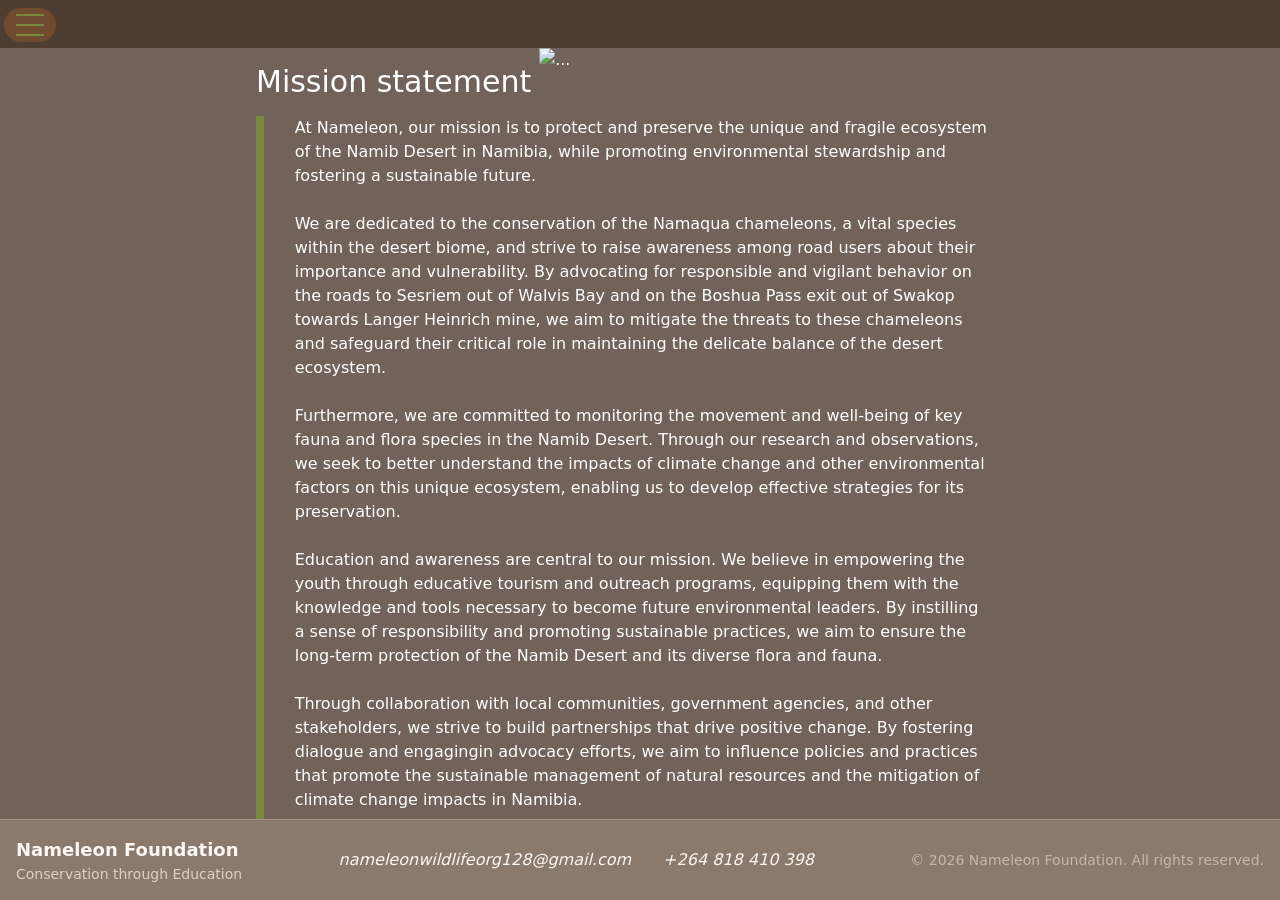
==== commit 847f3a66: "deploy: 7920328a81c89dd13a05e059a45336d3a4fcf3f2" ====
--- a/mission.html
+++ b/mission.html
@@ -7,15 +7,15 @@
 		
 		<link href="./_app/immutable/assets/0.e851af9d.css" rel="stylesheet">
 		<link href="./_app/immutable/assets/ProgressBar.4f1e9ba5.css" rel="stylesheet">
-		<link rel="modulepreload" href="./_app/immutable/entry/start.a730db3c.js">
+		<link rel="modulepreload" href="./_app/immutable/entry/start.d3b087a8.js">
 		<link rel="modulepreload" href="./_app/immutable/chunks/index.58f29621.js">
-		<link rel="modulepreload" href="./_app/immutable/chunks/singletons.86636a4f.js">
+		<link rel="modulepreload" href="./_app/immutable/chunks/singletons.7b3dbe00.js">
 		<link rel="modulepreload" href="./_app/immutable/chunks/index.fc6aa7e1.js">
-		<link rel="modulepreload" href="./_app/immutable/entry/app.cee54693.js">
-		<link rel="modulepreload" href="./_app/immutable/nodes/0.1e435063.js">
+		<link rel="modulepreload" href="./_app/immutable/entry/app.3f70fb11.js">
+		<link rel="modulepreload" href="./_app/immutable/nodes/0.77534a3b.js">
 		<link rel="modulepreload" href="./_app/immutable/chunks/ProgressBar.svelte_svelte_type_style_lang.1ff2ed19.js">
 		<link rel="modulepreload" href="./_app/immutable/chunks/index.184561b4.js">
-		<link rel="modulepreload" href="./_app/immutable/chunks/stores.e2c371f4.js">
+		<link rel="modulepreload" href="./_app/immutable/chunks/stores.fdbf4d4d.js">
 		<link rel="modulepreload" href="./_app/immutable/nodes/3.c5f0c370.js">
 	</head>
 	<body data-sveltekit-preload-data="hover">
@@ -124,7 +124,7 @@
 	<footer id="shell-footer" class="flex-none ">
 		<footer class="bg-surface-800 text-surface-50 p-4 border-t border-surface-500/30"><div class="container mx-auto flex flex-col md:flex-row justify-between items-center gap-4 hover"><div class="text-center md:text-left"><p class="font-bold text-lg">Nameleon Foundation</p>
             <p class="text-sm opacity-70">Conservation through Education</p></div>
-		<div class="flex flex-col md:flex-row gap-4 md:gap-8 text-center italic"><a href="mailto:inameleonwildlifeorg128@gmail.com" class="hover:text-primary-800 transition-colors">inameleonwildlifeorg128@gmail.com</a>
+		<div class="flex flex-col md:flex-row gap-4 md:gap-8 text-center italic"><a href="mailto:nameleonwildlifeorg128@gmail.com" class="hover:text-primary-800 transition-colors">nameleonwildlifeorg128@gmail.com</a>
 			<a href="tel:+264818410398" class="hover:text-primary-800 transition-colors">+264 818 410 398
 			</a></div>
 		<div class="text-sm opacity-50">© 2026 Nameleon Foundation. All rights reserved.
@@ -135,7 +135,7 @@
 			
 			<script>
 				{
-					__sveltekit_eadnoa = {
+					__sveltekit_1yovuup = {
 						base: new URL(".", location).pathname.slice(0, -1),
 						env: {}
 					};
@@ -145,8 +145,8 @@
 					const data = [null,null];
 
 					Promise.all([
-						import("./_app/immutable/entry/start.a730db3c.js"),
-						import("./_app/immutable/entry/app.cee54693.js")
+						import("./_app/immutable/entry/start.d3b087a8.js"),
+						import("./_app/immutable/entry/app.3f70fb11.js")
 					]).then(([kit, app]) => {
 						kit.start(app, element, {
 							node_ids: [0, 3],
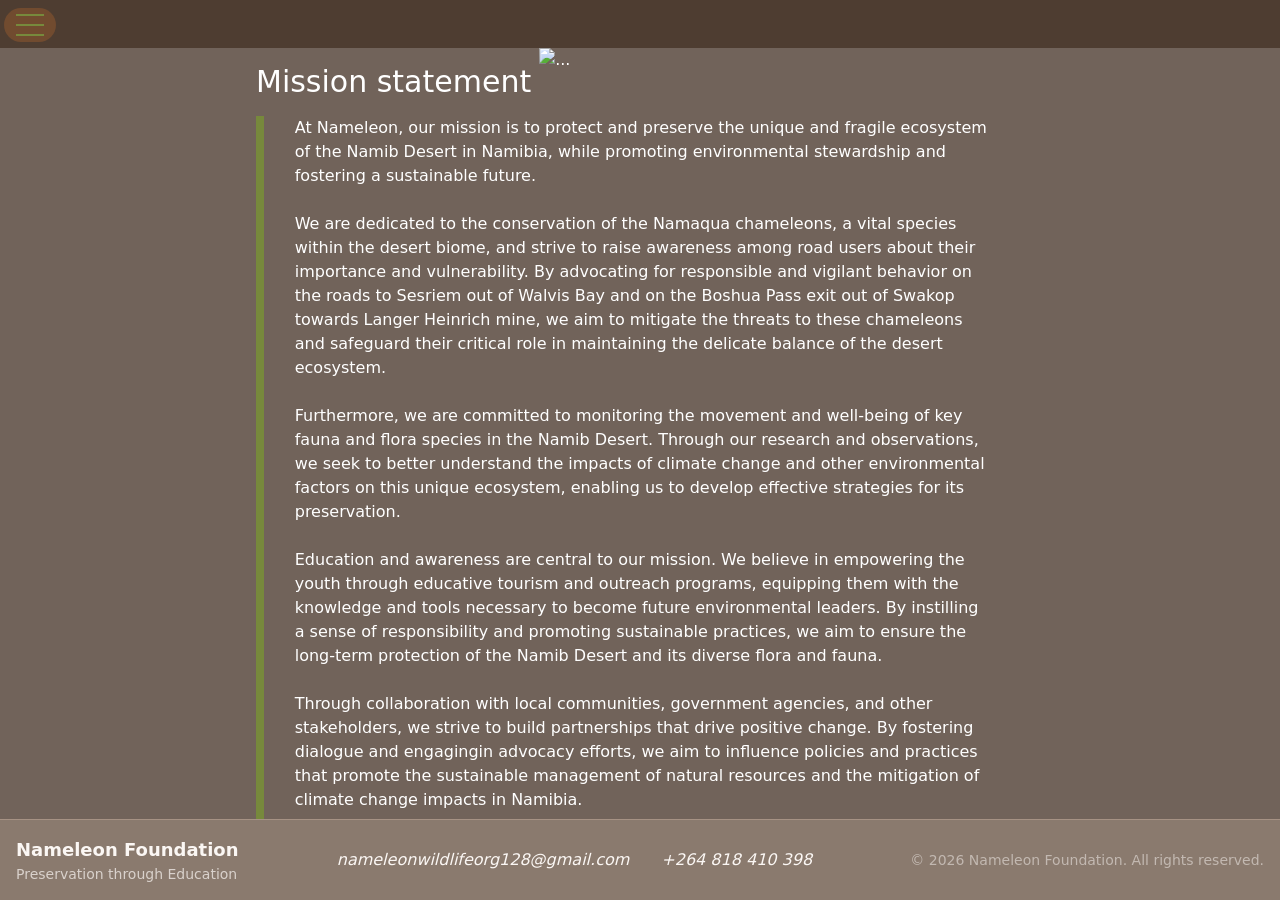
==== commit 69dc1403: "deploy: 2fe9d97578149b666744602a040893139c41c72e" ====
--- a/mission.html
+++ b/mission.html
@@ -7,15 +7,15 @@
 		
 		<link href="./_app/immutable/assets/0.e851af9d.css" rel="stylesheet">
 		<link href="./_app/immutable/assets/ProgressBar.4f1e9ba5.css" rel="stylesheet">
-		<link rel="modulepreload" href="./_app/immutable/entry/start.d3b087a8.js">
+		<link rel="modulepreload" href="./_app/immutable/entry/start.2a5f6655.js">
 		<link rel="modulepreload" href="./_app/immutable/chunks/index.58f29621.js">
-		<link rel="modulepreload" href="./_app/immutable/chunks/singletons.7b3dbe00.js">
+		<link rel="modulepreload" href="./_app/immutable/chunks/singletons.023986c0.js">
 		<link rel="modulepreload" href="./_app/immutable/chunks/index.fc6aa7e1.js">
-		<link rel="modulepreload" href="./_app/immutable/entry/app.3f70fb11.js">
-		<link rel="modulepreload" href="./_app/immutable/nodes/0.77534a3b.js">
+		<link rel="modulepreload" href="./_app/immutable/entry/app.4e258532.js">
+		<link rel="modulepreload" href="./_app/immutable/nodes/0.a4f1f819.js">
 		<link rel="modulepreload" href="./_app/immutable/chunks/ProgressBar.svelte_svelte_type_style_lang.1ff2ed19.js">
 		<link rel="modulepreload" href="./_app/immutable/chunks/index.184561b4.js">
-		<link rel="modulepreload" href="./_app/immutable/chunks/stores.fdbf4d4d.js">
+		<link rel="modulepreload" href="./_app/immutable/chunks/stores.591ce0f0.js">
 		<link rel="modulepreload" href="./_app/immutable/nodes/3.c5f0c370.js">
 	</head>
 	<body data-sveltekit-preload-data="hover">
@@ -123,7 +123,7 @@
 	
 	<footer id="shell-footer" class="flex-none ">
 		<footer class="bg-surface-800 text-surface-50 p-4 border-t border-surface-500/30"><div class="container mx-auto flex flex-col md:flex-row justify-between items-center gap-4 hover"><div class="text-center md:text-left"><p class="font-bold text-lg">Nameleon Foundation</p>
-            <p class="text-sm opacity-70">Conservation through Education</p></div>
+            <p class="text-sm opacity-70">Preservation through Education</p></div>
 		<div class="flex flex-col md:flex-row gap-4 md:gap-8 text-center italic"><a href="mailto:nameleonwildlifeorg128@gmail.com" class="hover:text-primary-800 transition-colors">nameleonwildlifeorg128@gmail.com</a>
 			<a href="tel:+264818410398" class="hover:text-primary-800 transition-colors">+264 818 410 398
 			</a></div>
@@ -135,7 +135,7 @@
 			
 			<script>
 				{
-					__sveltekit_1yovuup = {
+					__sveltekit_eukbvh = {
 						base: new URL(".", location).pathname.slice(0, -1),
 						env: {}
 					};
@@ -145,8 +145,8 @@
 					const data = [null,null];
 
 					Promise.all([
-						import("./_app/immutable/entry/start.d3b087a8.js"),
-						import("./_app/immutable/entry/app.3f70fb11.js")
+						import("./_app/immutable/entry/start.2a5f6655.js"),
+						import("./_app/immutable/entry/app.4e258532.js")
 					]).then(([kit, app]) => {
 						kit.start(app, element, {
 							node_ids: [0, 3],
